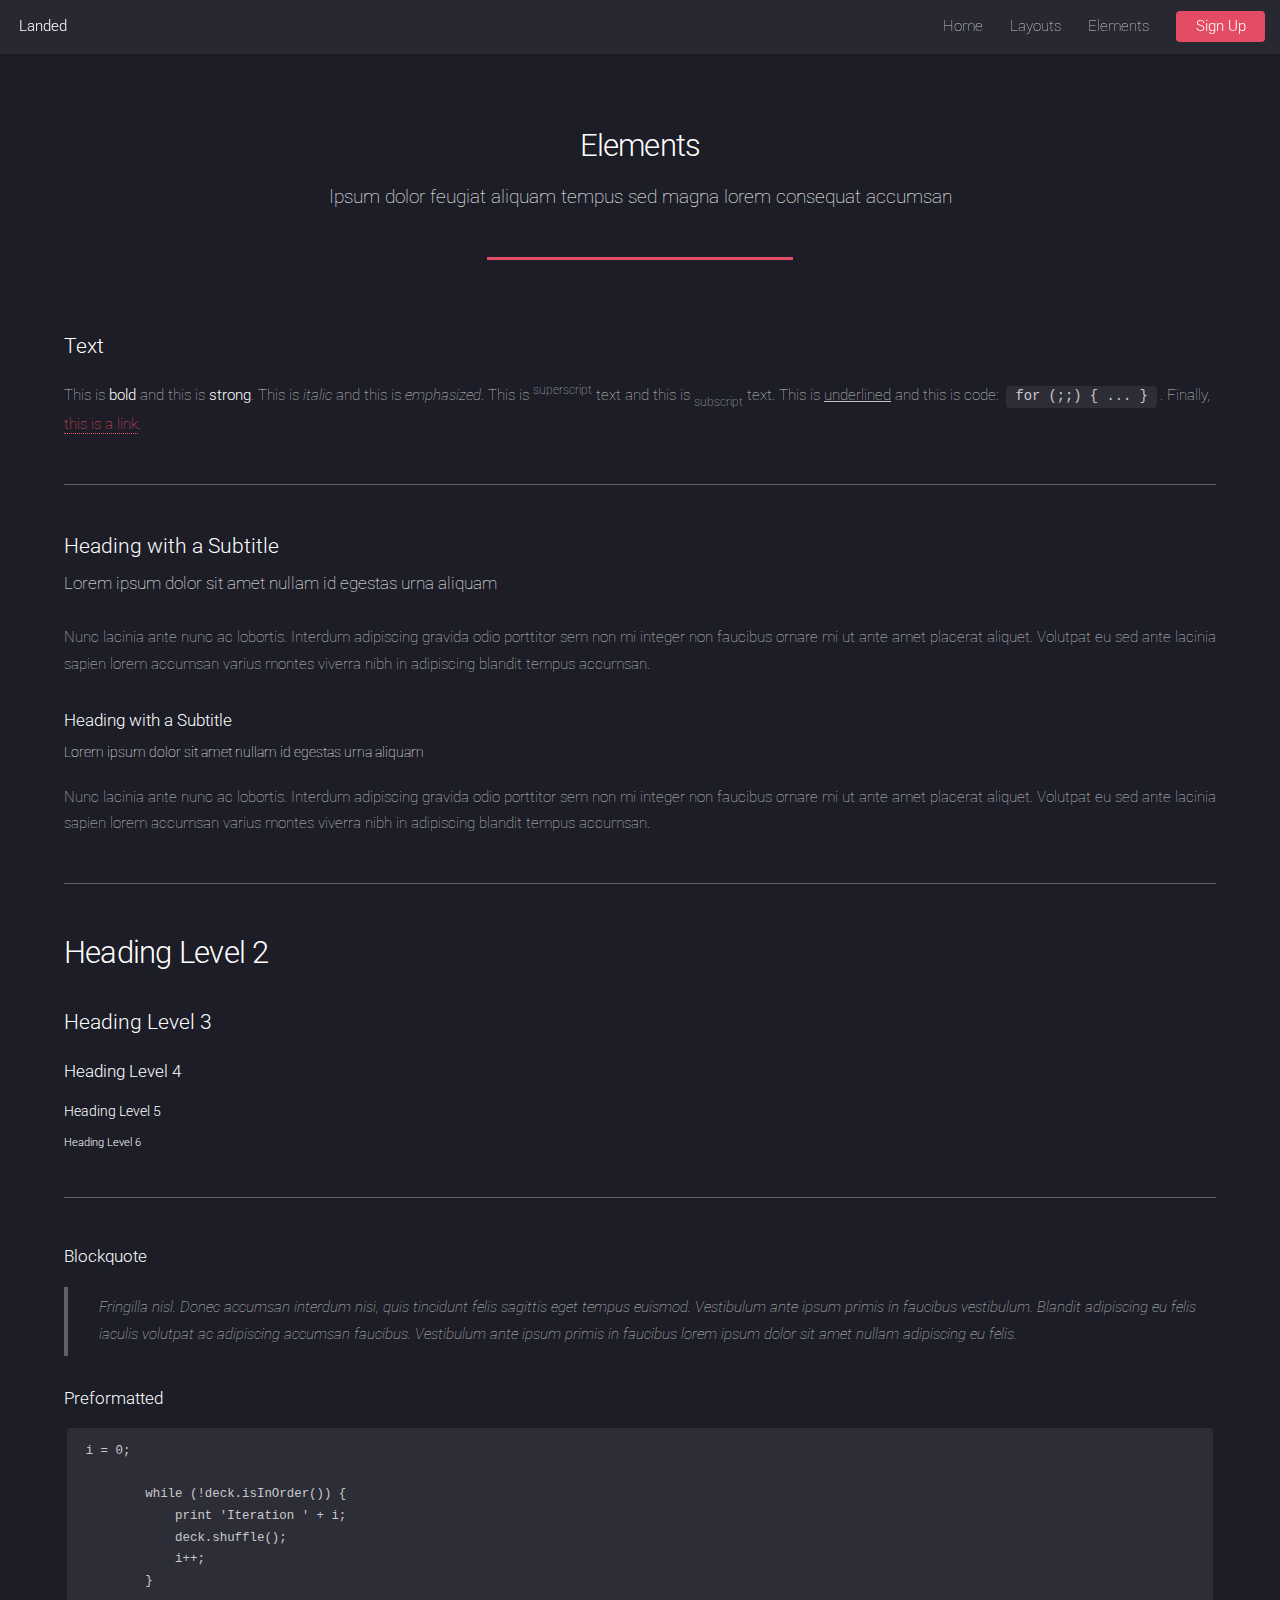
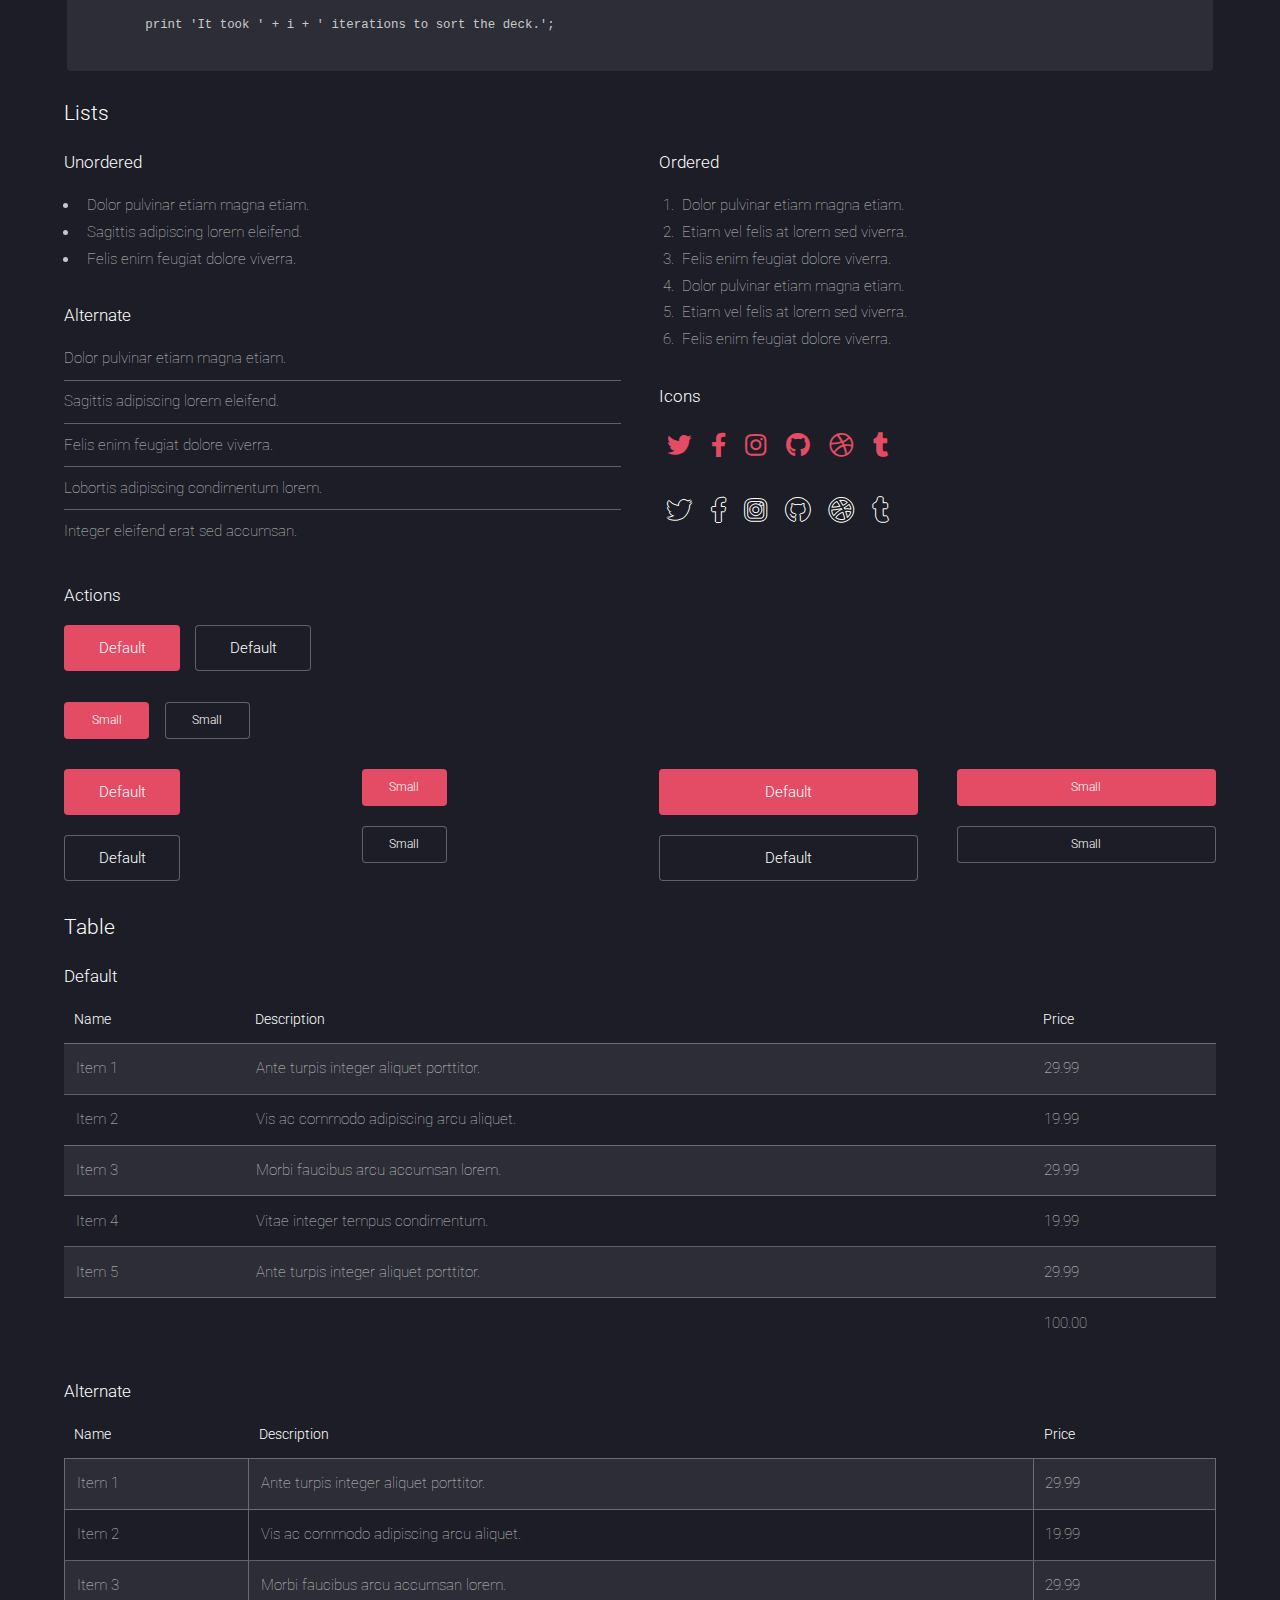
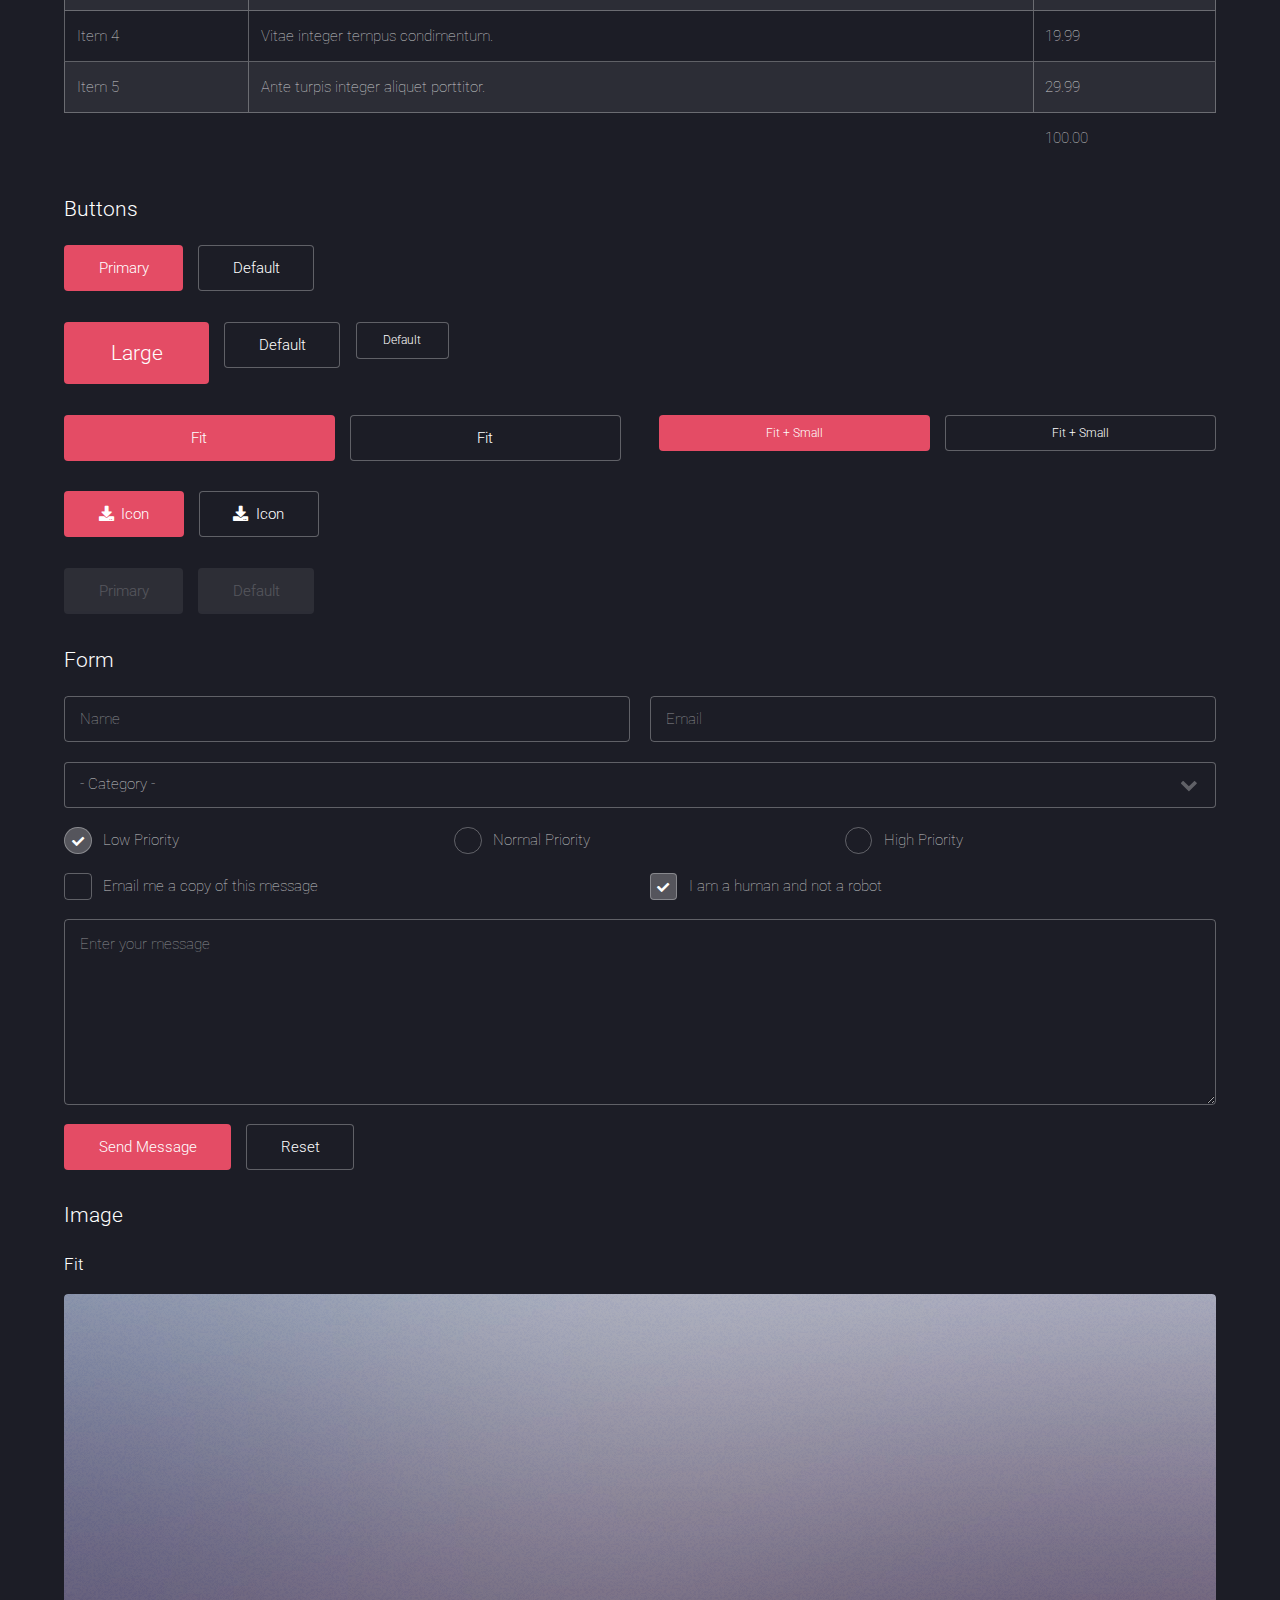
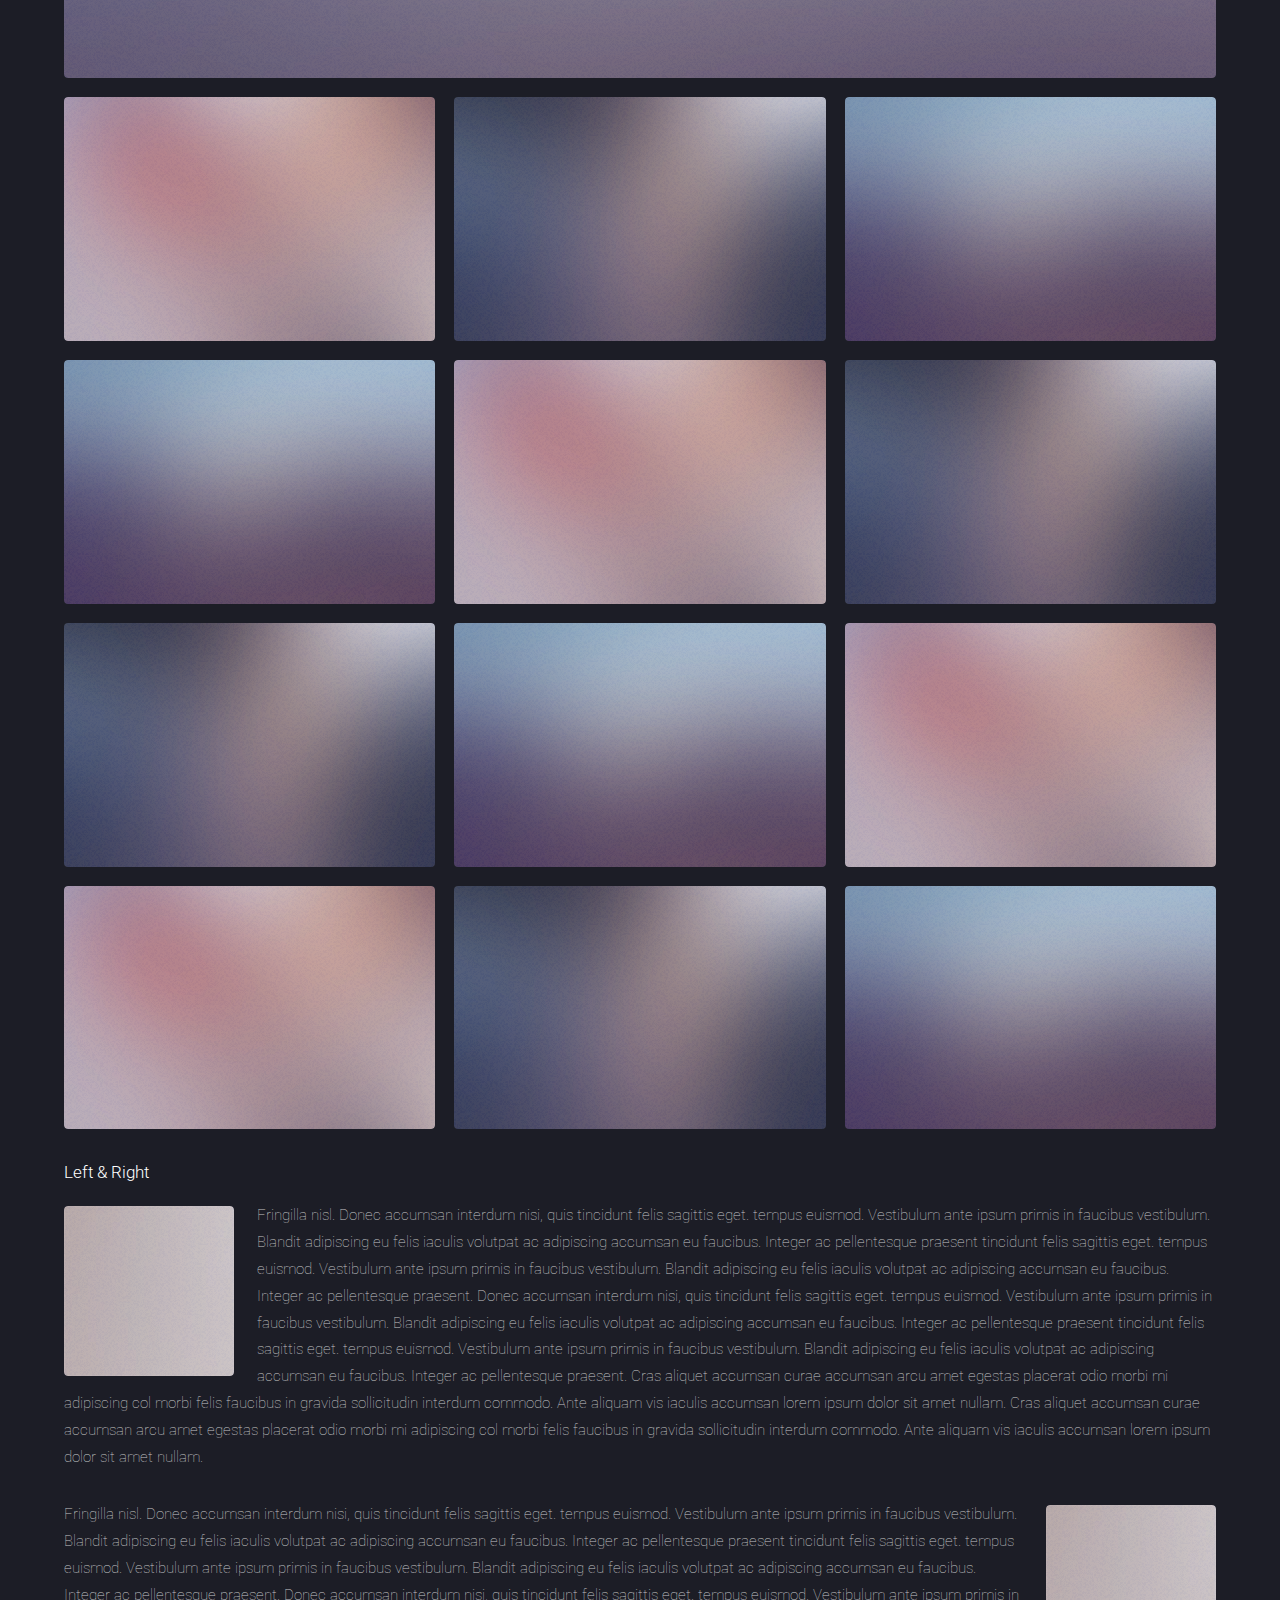
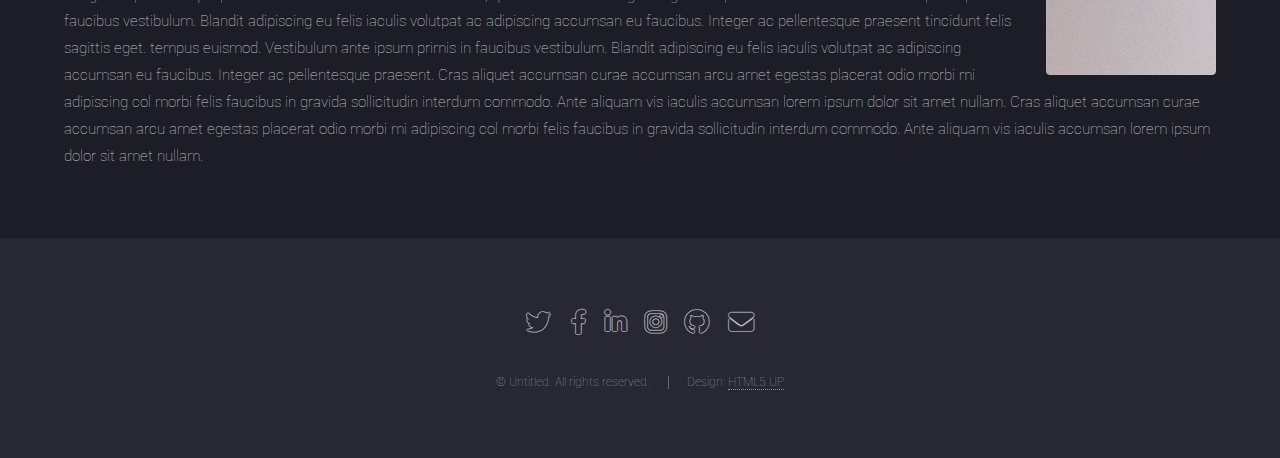
==== elements.html @ fabad8af "initial commit" ====
<!DOCTYPE HTML>
<!--
	Landed by HTML5 UP
	html5up.net | @ajlkn
	Free for personal and commercial use under the CCA 3.0 license (html5up.net/license)
-->
<html>
	<head>
		<title>Elements - Landed by HTML5 UP</title>
		<meta charset="utf-8" />
		<meta name="viewport" content="width=device-width, initial-scale=1, user-scalable=no" />
		<link rel="stylesheet" href="assets/css/main.css" />
		<noscript><link rel="stylesheet" href="assets/css/noscript.css" /></noscript>
	</head>
	<body class="is-preload">
		<div id="page-wrapper">

			<!-- Header -->
				<header id="header">
					<h1 id="logo"><a href="index.html">Landed</a></h1>
					<nav id="nav">
						<ul>
							<li><a href="index.html">Home</a></li>
							<li>
								<a href="#">Layouts</a>
								<ul>
									<li><a href="left-sidebar.html">Left Sidebar</a></li>
									<li><a href="right-sidebar.html">Right Sidebar</a></li>
									<li><a href="no-sidebar.html">No Sidebar</a></li>
									<li>
										<a href="#">Submenu</a>
										<ul>
											<li><a href="#">Option 1</a></li>
											<li><a href="#">Option 2</a></li>
											<li><a href="#">Option 3</a></li>
											<li><a href="#">Option 4</a></li>
										</ul>
									</li>
								</ul>
							</li>
							<li><a href="elements.html">Elements</a></li>
							<li><a href="#" class="button primary">Sign Up</a></li>
						</ul>
					</nav>
				</header>

			<!-- Main -->
				<div id="main" class="wrapper style1">
					<div class="container">
						<header class="major">
							<h2>Elements</h2>
							<p>Ipsum dolor feugiat aliquam tempus sed magna lorem consequat accumsan</p>
						</header>

						<!-- Text -->
							<section>
								<h3>Text</h3>
								<p>This is <b>bold</b> and this is <strong>strong</strong>. This is <i>italic</i> and this is <em>emphasized</em>.
								This is <sup>superscript</sup> text and this is <sub>subscript</sub> text.
								This is <u>underlined</u> and this is code: <code>for (;;) { ... }</code>. Finally, <a href="#">this is a link</a>.</p>

								<hr />

								<header>
									<h3>Heading with a Subtitle</h3>
									<p>Lorem ipsum dolor sit amet nullam id egestas urna aliquam</p>
								</header>
								<p>Nunc lacinia ante nunc ac lobortis. Interdum adipiscing gravida odio porttitor sem non mi integer non faucibus ornare mi ut ante amet placerat aliquet. Volutpat eu sed ante lacinia sapien lorem accumsan varius montes viverra nibh in adipiscing blandit tempus accumsan.</p>
								<header>
									<h4>Heading with a Subtitle</h4>
									<p>Lorem ipsum dolor sit amet nullam id egestas urna aliquam</p>
								</header>
								<p>Nunc lacinia ante nunc ac lobortis. Interdum adipiscing gravida odio porttitor sem non mi integer non faucibus ornare mi ut ante amet placerat aliquet. Volutpat eu sed ante lacinia sapien lorem accumsan varius montes viverra nibh in adipiscing blandit tempus accumsan.</p>

								<hr />

								<h2>Heading Level 2</h2>
								<h3>Heading Level 3</h3>
								<h4>Heading Level 4</h4>
								<h5>Heading Level 5</h5>
								<h6>Heading Level 6</h6>

								<hr />

								<h4>Blockquote</h4>
								<blockquote>Fringilla nisl. Donec accumsan interdum nisi, quis tincidunt felis sagittis eget tempus euismod. Vestibulum ante ipsum primis in faucibus vestibulum. Blandit adipiscing eu felis iaculis volutpat ac adipiscing accumsan faucibus. Vestibulum ante ipsum primis in faucibus lorem ipsum dolor sit amet nullam adipiscing eu felis.</blockquote>

								<h4>Preformatted</h4>
								<pre><code>i = 0;

	while (!deck.isInOrder()) {
	    print 'Iteration ' + i;
	    deck.shuffle();
	    i++;
	}

	print 'It took ' + i + ' iterations to sort the deck.';
	</code></pre>
							</section>

						<!-- Lists -->
							<section>
								<h3>Lists</h3>
								<div class="row">
									<div class="col-6 col-12-xsmall">

										<h4>Unordered</h4>
										<ul>
											<li>Dolor pulvinar etiam magna etiam.</li>
											<li>Sagittis adipiscing lorem eleifend.</li>
											<li>Felis enim feugiat dolore viverra.</li>
										</ul>

										<h4>Alternate</h4>
										<ul class="alt">
											<li>Dolor pulvinar etiam magna etiam.</li>
											<li>Sagittis adipiscing lorem eleifend.</li>
											<li>Felis enim feugiat dolore viverra.</li>
											<li>Lobortis adipiscing condimentum lorem.</li>
											<li>Integer eleifend erat sed accumsan.</li>
										</ul>

									</div>
									<div class="col-6 col-12-xsmall">

										<h4>Ordered</h4>
										<ol>
											<li>Dolor pulvinar etiam magna etiam.</li>
											<li>Etiam vel felis at lorem sed viverra.</li>
											<li>Felis enim feugiat dolore viverra.</li>
											<li>Dolor pulvinar etiam magna etiam.</li>
											<li>Etiam vel felis at lorem sed viverra.</li>
											<li>Felis enim feugiat dolore viverra.</li>
										</ol>

										<h4>Icons</h4>
										<ul class="icons">
											<li><a href="#" class="icon brands fa-twitter"><span class="label">Twitter</span></a></li>
											<li><a href="#" class="icon brands fa-facebook-f"><span class="label">Facebook</span></a></li>
											<li><a href="#" class="icon brands fa-instagram"><span class="label">Instagram</span></a></li>
											<li><a href="#" class="icon brands fa-github"><span class="label">Github</span></a></li>
											<li><a href="#" class="icon brands fa-dribbble"><span class="label">Dribbble</span></a></li>
											<li><a href="#" class="icon brands fa-tumblr"><span class="label">Tumblr</span></a></li>
										</ul>
										<ul class="icons">
											<li><a href="#" class="icon brands alt fa-twitter"><span class="label">Twitter</span></a></li>
											<li><a href="#" class="icon brands alt fa-facebook-f"><span class="label">Facebook</span></a></li>
											<li><a href="#" class="icon brands alt fa-instagram"><span class="label">Instagram</span></a></li>
											<li><a href="#" class="icon brands alt fa-github"><span class="label">Github</span></a></li>
											<li><a href="#" class="icon brands alt fa-dribbble"><span class="label">Dribbble</span></a></li>
											<li><a href="#" class="icon brands alt fa-tumblr"><span class="label">Tumblr</span></a></li>
										</ul>

									</div>
								</div>

								<h4>Actions</h4>
								<ul class="actions">
									<li><a href="#" class="button primary">Default</a></li>
									<li><a href="#" class="button">Default</a></li>
								</ul>
								<ul class="actions small">
									<li><a href="#" class="button primary small">Small</a></li>
									<li><a href="#" class="button small">Small</a></li>
								</ul>
								<div class="row">
									<div class="col-3 col-6-medium col-12-xsmall">
										<ul class="actions stacked">
											<li><a href="#" class="button primary">Default</a></li>
											<li><a href="#" class="button">Default</a></li>
										</ul>
									</div>
									<div class="col-3 col-6-medium col-12-xsmall">
										<ul class="actions stacked">
											<li><a href="#" class="button primary small">Small</a></li>
											<li><a href="#" class="button small">Small</a></li>
										</ul>
									</div>
									<div class="col-3 col-6-medium col-12-xsmall">
										<ul class="actions stacked">
											<li><a href="#" class="button primary fit">Default</a></li>
											<li><a href="#" class="button fit">Default</a></li>
										</ul>
									</div>
									<div class="col-3 col-6-medium col-12-xsmall">
										<ul class="actions stacked">
											<li><a href="#" class="button primary small fit">Small</a></li>
											<li><a href="#" class="button small fit">Small</a></li>
										</ul>
									</div>
								</div>
							</section>

						<!-- Table -->
							<section>
								<h3>Table</h3>
								<h4>Default</h4>
								<div class="table-wrapper">
									<table>
										<thead>
											<tr>
												<th>Name</th>
												<th>Description</th>
												<th>Price</th>
											</tr>
										</thead>
										<tbody>
											<tr>
												<td>Item 1</td>
												<td>Ante turpis integer aliquet porttitor.</td>
												<td>29.99</td>
											</tr>
											<tr>
												<td>Item 2</td>
												<td>Vis ac commodo adipiscing arcu aliquet.</td>
												<td>19.99</td>
											</tr>
											<tr>
												<td>Item 3</td>
												<td> Morbi faucibus arcu accumsan lorem.</td>
												<td>29.99</td>
											</tr>
											<tr>
												<td>Item 4</td>
												<td>Vitae integer tempus condimentum.</td>
												<td>19.99</td>
											</tr>
											<tr>
												<td>Item 5</td>
												<td>Ante turpis integer aliquet porttitor.</td>
												<td>29.99</td>
											</tr>
										</tbody>
										<tfoot>
											<tr>
												<td colspan="2"></td>
												<td>100.00</td>
											</tr>
										</tfoot>
									</table>
								</div>
								<h4>Alternate</h4>
								<div class="table-wrapper">
									<table class="alt">
										<thead>
											<tr>
												<th>Name</th>
												<th>Description</th>
												<th>Price</th>
											</tr>
										</thead>
										<tbody>
											<tr>
												<td>Item 1</td>
												<td>Ante turpis integer aliquet porttitor.</td>
												<td>29.99</td>
											</tr>
											<tr>
												<td>Item 2</td>
												<td>Vis ac commodo adipiscing arcu aliquet.</td>
												<td>19.99</td>
											</tr>
											<tr>
												<td>Item 3</td>
												<td> Morbi faucibus arcu accumsan lorem.</td>
												<td>29.99</td>
											</tr>
											<tr>
												<td>Item 4</td>
												<td>Vitae integer tempus condimentum.</td>
												<td>19.99</td>
											</tr>
											<tr>
												<td>Item 5</td>
												<td>Ante turpis integer aliquet porttitor.</td>
												<td>29.99</td>
											</tr>
										</tbody>
										<tfoot>
											<tr>
												<td colspan="2"></td>
												<td>100.00</td>
											</tr>
										</tfoot>
									</table>
								</div>
							</section>

						<!-- Buttons -->
							<section>
								<h3>Buttons</h3>
								<ul class="actions">
									<li><a href="#" class="button primary">Primary</a></li>
									<li><a href="#" class="button">Default</a></li>
								</ul>
								<ul class="actions">
									<li><a href="#" class="button primary large">Large</a></li>
									<li><a href="#" class="button">Default</a></li>
									<li><a href="#" class="button small">Default</a></li>
								</ul>
								<div class="row">
									<div class="col-6 col-12-xsmall">
										<ul class="actions fit">
											<li><a href="#" class="button primary fit">Fit</a></li>
											<li><a href="#" class="button fit">Fit</a></li>
										</ul>
									</div>
									<div class="col-6 col-12-xsmall">
										<ul class="actions fit small">
											<li><a href="#" class="button primary fit small">Fit + Small</a></li>
											<li><a href="#" class="button fit small">Fit + Small</a></li>
										</ul>
									</div>
								</div>
								<ul class="actions">
									<li><a href="#" class="button primary icon solid fa-download">Icon</a></li>
									<li><a href="#" class="button icon solid fa-download">Icon</a></li>
								</ul>
								<ul class="actions">
									<li><span class="button primary disabled">Primary</span></li>
									<li><span class="button disabled">Default</span></li>
								</ul>
							</section>

						<!-- Form -->
							<section>
								<h3>Form</h3>
								<form method="post" action="#">
									<div class="row gtr-uniform gtr-50">
										<div class="col-6 col-12-xsmall">
											<input type="text" name="name" id="name" value="" placeholder="Name" />
										</div>
										<div class="col-6 col-12-xsmall">
											<input type="email" name="email" id="email" value="" placeholder="Email" />
										</div>
										<div class="col-12">
											<select name="category" id="category">
												<option value="">- Category -</option>
												<option value="1">Manufacturing</option>
												<option value="1">Shipping</option>
												<option value="1">Administration</option>
												<option value="1">Human Resources</option>
											</select>
										</div>
										<div class="col-4 col-12-medium">
											<input type="radio" id="priority-low" name="priority" checked>
											<label for="priority-low">Low Priority</label>
										</div>
										<div class="col-4 col-12-medium">
											<input type="radio" id="priority-normal" name="priority">
											<label for="priority-normal">Normal Priority</label>
										</div>
										<div class="col-4 col-12-medium">
											<input type="radio" id="priority-high" name="priority">
											<label for="priority-high">High Priority</label>
										</div>
										<div class="col-6 col-12-medium">
											<input type="checkbox" id="copy" name="copy">
											<label for="copy">Email me a copy of this message</label>
										</div>
										<div class="col-6 col-12-medium">
											<input type="checkbox" id="human" name="human" checked>
											<label for="human">I am a human and not a robot</label>
										</div>
										<div class="col-12">
											<textarea name="message" id="message" placeholder="Enter your message" rows="6"></textarea>
										</div>
										<div class="col-12">
											<ul class="actions">
												<li><input type="submit" value="Send Message" class="primary" /></li>
												<li><input type="reset" value="Reset" /></li>
											</ul>
										</div>
									</div>
								</form>
							</section>

						<!-- Image -->
							<section>
								<h3>Image</h3>
								<h4>Fit</h4>
								<div class="box alt">
									<div class="row gtr-50 gtr-uniform">
										<div class="col-12"><span class="image fit"><img src="images/pic07.jpg" alt="" /></span></div>
										<div class="col-4 col-6-xsmall"><span class="image fit"><img src="images/pic02.jpg" alt="" /></span></div>
										<div class="col-4 col-6-xsmall"><span class="image fit"><img src="images/pic03.jpg" alt="" /></span></div>
										<div class="col-4 col-6-xsmall"><span class="image fit"><img src="images/pic04.jpg" alt="" /></span></div>
										<div class="col-4 col-6-xsmall"><span class="image fit"><img src="images/pic04.jpg" alt="" /></span></div>
										<div class="col-4 col-6-xsmall"><span class="image fit"><img src="images/pic02.jpg" alt="" /></span></div>
										<div class="col-4 col-6-xsmall"><span class="image fit"><img src="images/pic03.jpg" alt="" /></span></div>
										<div class="col-4 col-6-xsmall"><span class="image fit"><img src="images/pic03.jpg" alt="" /></span></div>
										<div class="col-4 col-6-xsmall"><span class="image fit"><img src="images/pic04.jpg" alt="" /></span></div>
										<div class="col-4 col-6-xsmall"><span class="image fit"><img src="images/pic02.jpg" alt="" /></span></div>
										<div class="col-4 col-6-xsmall"><span class="image fit"><img src="images/pic02.jpg" alt="" /></span></div>
										<div class="col-4 col-6-xsmall"><span class="image fit"><img src="images/pic03.jpg" alt="" /></span></div>
										<div class="col-4 col-6-xsmall"><span class="image fit"><img src="images/pic04.jpg" alt="" /></span></div>
									</div>
								</div>

								<h4>Left &amp; Right</h4>
								<p><span class="image left"><img src="images/pic08.jpg" alt="" /></span>Fringilla nisl. Donec accumsan interdum nisi, quis tincidunt felis sagittis eget. tempus euismod. Vestibulum ante ipsum primis in faucibus vestibulum. Blandit adipiscing eu felis iaculis volutpat ac adipiscing accumsan eu faucibus. Integer ac pellentesque praesent tincidunt felis sagittis eget. tempus euismod. Vestibulum ante ipsum primis in faucibus vestibulum. Blandit adipiscing eu felis iaculis volutpat ac adipiscing accumsan eu faucibus. Integer ac pellentesque praesent. Donec accumsan interdum nisi, quis tincidunt felis sagittis eget. tempus euismod. Vestibulum ante ipsum primis in faucibus vestibulum. Blandit adipiscing eu felis iaculis volutpat ac adipiscing accumsan eu faucibus. Integer ac pellentesque praesent tincidunt felis sagittis eget. tempus euismod. Vestibulum ante ipsum primis in faucibus vestibulum. Blandit adipiscing eu felis iaculis volutpat ac adipiscing accumsan eu faucibus. Integer ac pellentesque praesent. Cras aliquet accumsan curae accumsan arcu amet egestas placerat odio morbi mi adipiscing col morbi felis faucibus in gravida sollicitudin interdum commodo. Ante aliquam vis iaculis accumsan lorem ipsum dolor sit amet nullam. Cras aliquet accumsan curae accumsan arcu amet egestas placerat odio morbi mi adipiscing col morbi felis faucibus in gravida sollicitudin interdum commodo. Ante aliquam vis iaculis accumsan lorem ipsum dolor sit amet nullam.</p>
								<p><span class="image right"><img src="images/pic08.jpg" alt="" /></span>Fringilla nisl. Donec accumsan interdum nisi, quis tincidunt felis sagittis eget. tempus euismod. Vestibulum ante ipsum primis in faucibus vestibulum. Blandit adipiscing eu felis iaculis volutpat ac adipiscing accumsan eu faucibus. Integer ac pellentesque praesent tincidunt felis sagittis eget. tempus euismod. Vestibulum ante ipsum primis in faucibus vestibulum. Blandit adipiscing eu felis iaculis volutpat ac adipiscing accumsan eu faucibus. Integer ac pellentesque praesent. Donec accumsan interdum nisi, quis tincidunt felis sagittis eget. tempus euismod. Vestibulum ante ipsum primis in faucibus vestibulum. Blandit adipiscing eu felis iaculis volutpat ac adipiscing accumsan eu faucibus. Integer ac pellentesque praesent tincidunt felis sagittis eget. tempus euismod. Vestibulum ante ipsum primis in faucibus vestibulum. Blandit adipiscing eu felis iaculis volutpat ac adipiscing accumsan eu faucibus. Integer ac pellentesque praesent. Cras aliquet accumsan curae accumsan arcu amet egestas placerat odio morbi mi adipiscing col morbi felis faucibus in gravida sollicitudin interdum commodo. Ante aliquam vis iaculis accumsan lorem ipsum dolor sit amet nullam. Cras aliquet accumsan curae accumsan arcu amet egestas placerat odio morbi mi adipiscing col morbi felis faucibus in gravida sollicitudin interdum commodo. Ante aliquam vis iaculis accumsan lorem ipsum dolor sit amet nullam.</p>
							</section>

					</div>
				</div>

			<!-- Footer -->
				<footer id="footer">
					<ul class="icons">
						<li><a href="#" class="icon brands alt fa-twitter"><span class="label">Twitter</span></a></li>
						<li><a href="#" class="icon brands alt fa-facebook-f"><span class="label">Facebook</span></a></li>
						<li><a href="#" class="icon brands alt fa-linkedin-in"><span class="label">LinkedIn</span></a></li>
						<li><a href="#" class="icon brands alt fa-instagram"><span class="label">Instagram</span></a></li>
						<li><a href="#" class="icon brands alt fa-github"><span class="label">GitHub</span></a></li>
						<li><a href="#" class="icon solid alt fa-envelope"><span class="label">Email</span></a></li>
					</ul>
					<ul class="copyright">
						<li>&copy; Untitled. All rights reserved.</li><li>Design: <a href="http://html5up.net">HTML5 UP</a></li>
					</ul>
				</footer>

		</div>

		<!-- Scripts -->
			<script src="assets/js/jquery.min.js"></script>
			<script src="assets/js/jquery.scrolly.min.js"></script>
			<script src="assets/js/jquery.dropotron.min.js"></script>
			<script src="assets/js/jquery.scrollex.min.js"></script>
			<script src="assets/js/browser.min.js"></script>
			<script src="assets/js/breakpoints.min.js"></script>
			<script src="assets/js/util.js"></script>
			<script src="assets/js/main.js"></script>

	</body>
</html>
---- assets/css/main.css ----
@import url("fontawesome-all.min.css");
@import url("https://fonts.googleapis.com/css?family=Roboto:100,300,100italic,300italic");

/*
	Landed by HTML5 UP
	html5up.net | @ajlkn
	Free for personal and commercial use under the CCA 3.0 license (html5up.net/license)
*/

html, body, div, span, applet, object,
iframe, h1, h2, h3, h4, h5, h6, p, blockquote,
pre, a, abbr, acronym, address, big, cite,
code, del, dfn, em, img, ins, kbd, q, s, samp,
small, strike, strong, sub, sup, tt, var, b,
u, i, center, dl, dt, dd, ol, ul, li, fieldset,
form, label, legend, table, caption, tbody,
tfoot, thead, tr, th, td, article, aside,
canvas, details, embed, figure, figcaption,
footer, header, hgroup, menu, nav, output, ruby,
section, summary, time, mark, audio, video {
	margin: 0;
	padding: 0;
	border: 0;
	font-size: 100%;
	font: inherit;
	vertical-align: baseline;}

article, aside, details, figcaption, figure,
footer, header, hgroup, menu, nav, section {
	display: block;}

body {
	line-height: 1;
}

ol, ul {
	list-style: none;
}

blockquote, q {
	quotes: none;
}

	blockquote:before, blockquote:after, q:before, q:after {
		content: '';
		content: none;
	}

table {
	border-collapse: collapse;
	border-spacing: 0;
}

body {
	-webkit-text-size-adjust: none;
}

mark {
	background-color: transparent;
	color: inherit;
}

input::-moz-focus-inner {
	border: 0;
	padding: 0;
}

input, select, textarea {
	-moz-appearance: none;
	-webkit-appearance: none;
	-ms-appearance: none;
	appearance: none;
}

/* Basic */

	html {
		box-sizing: border-box;
	}

	*, *:before, *:after {
		box-sizing: inherit;
	}

	html, body {
		background: #1c1d26;
	}

	body.is-preload *, body.is-preload *:before, body.is-preload *:after {
		-moz-animation: none !important;
		-webkit-animation: none !important;
		-ms-animation: none !important;
		animation: none !important;
		-moz-transition: none !important;
		-webkit-transition: none !important;
		-ms-transition: none !important;
		transition: none !important;
	}

	body, input, select, textarea {
		color: rgba(255, 255, 255, 0.75);
		font-family: "Roboto", Helvetica, sans-serif;
		font-size: 15pt;
		font-weight: 100;
		line-height: 1.75em;
	}

	a {
		-moz-transition: border-color 0.2s ease-in-out, color 0.2s ease-in-out;
		-webkit-transition: border-color 0.2s ease-in-out, color 0.2s ease-in-out;
		-ms-transition: border-color 0.2s ease-in-out, color 0.2s ease-in-out;
		transition: border-color 0.2s ease-in-out, color 0.2s ease-in-out;
		border-bottom: dotted 1px;
		color: #e44c65;
		text-decoration: none;
	}

		a:hover {
			color: #e44c65 !important;
			border-bottom-color: transparent;
		}

	strong, b {
		color: #ffffff;
		font-weight: 300;
	}

	em, i {
		font-style: italic;
	}

	p {
		margin: 0 0 2em 0;
	}

	h1, h2, h3, h4, h5, h6 {
		color: #ffffff;
		font-weight: 300;
		line-height: 1em;
		margin: 0 0 1em 0;
	}

		h1 a, h2 a, h3 a, h4 a, h5 a, h6 a {
			color: inherit;
			border: 0;
		}

	h2 {
		font-size: 2em;
		line-height: 1.5em;
		letter-spacing: -0.025em;
	}

	h3 {
		font-size: 1.35em;
		line-height: 1.5em;
	}

	h4 {
		font-size: 1.1em;
		line-height: 1.5em;
	}

	h5 {
		font-size: 0.9em;
		line-height: 1.5em;
	}

	h6 {
		font-size: 0.7em;
		line-height: 1.5em;
	}

	sub {
		font-size: 0.8em;
		position: relative;
		top: 0.5em;
	}

	sup {
		font-size: 0.8em;
		position: relative;
		top: -0.5em;
	}

	hr {
		border: 0;
		border-bottom: solid 1px rgba(255, 255, 255, 0.3);
		margin: 3em 0;
	}

		hr.major {
			margin: 4em 0;
		}

	blockquote {
		border-left: solid 4px rgba(255, 255, 255, 0.3);
		font-style: italic;
		margin: 0 0 2em 0;
		padding: 0.5em 0 0.5em 2em;
	}

	code {
		background: rgba(255, 255, 255, 0.075);
		border-radius: 4px;
		font-family: "Courier New", monospace;
		font-size: 0.9em;
		margin: 0 0.25em;
		padding: 0.25em 0.65em;
	}

	pre {
		-webkit-overflow-scrolling: touch;
		font-family: "Courier New", monospace;
		font-size: 0.9em;
		margin: 0 0 2em 0;
	}

		pre code {
			display: block;
			line-height: 1.75em;
			padding: 1em 1.5em;
			overflow-x: auto;
		}

	.align-left {
		text-align: left;
	}

	.align-center {
		text-align: center;
	}

	.align-right {
		text-align: right;
	}

/* Loader */

	@-moz-keyframes spinner-show {
		0% {
			opacity: 0;
		}

		100% {
			opacity: 1;
		}
	}

	@-webkit-keyframes spinner-show {
		0% {
			opacity: 0;
		}

		100% {
			opacity: 1;
		}
	}

	@-ms-keyframes spinner-show {
		0% {
			opacity: 0;
		}

		100% {
			opacity: 1;
		}
	}

	@keyframes spinner-show {
		0% {
			opacity: 0;
		}

		100% {
			opacity: 1;
		}
	}

	@-moz-keyframes spinner-hide {
		0% {
			color: rgba(255, 255, 255, 0.15);
			z-index: 100001;
			-moz-transform: scale(1) rotate(0deg);
			-webkit-transform: scale(1) rotate(0deg);
			-ms-transform: scale(1) rotate(0deg);
			transform: scale(1) rotate(0deg);
		}

		99% {
			color: #1c1d26;
			z-index: 100001;
			-moz-transform: scale(0.5) rotate(360deg);
			-webkit-transform: scale(0.5) rotate(360deg);
			-ms-transform: scale(0.5) rotate(360deg);
			transform: scale(0.5) rotate(360deg);
		}

		100% {
			color: #1c1d26;
			z-index: -1;
			-moz-transform: scale(0.5) rotate(360deg);
			-webkit-transform: scale(0.5) rotate(360deg);
			-ms-transform: scale(0.5) rotate(360deg);
			transform: scale(0.5) rotate(360deg);
		}
	}

	@-webkit-keyframes spinner-hide {
		0% {
			color: rgba(255, 255, 255, 0.15);
			z-index: 100001;
			-moz-transform: scale(1) rotate(0deg);
			-webkit-transform: scale(1) rotate(0deg);
			-ms-transform: scale(1) rotate(0deg);
			transform: scale(1) rotate(0deg);
		}

		99% {
			color: #1c1d26;
			z-index: 100001;
			-moz-transform: scale(0.5) rotate(360deg);
			-webkit-transform: scale(0.5) rotate(360deg);
			-ms-transform: scale(0.5) rotate(360deg);
			transform: scale(0.5) rotate(360deg);
		}

		100% {
			color: #1c1d26;
			z-index: -1;
			-moz-transform: scale(0.5) rotate(360deg);
			-webkit-transform: scale(0.5) rotate(360deg);
			-ms-transform: scale(0.5) rotate(360deg);
			transform: scale(0.5) rotate(360deg);
		}
	}

	@-ms-keyframes spinner-hide {
		0% {
			color: rgba(255, 255, 255, 0.15);
			z-index: 100001;
			-moz-transform: scale(1) rotate(0deg);
			-webkit-transform: scale(1) rotate(0deg);
			-ms-transform: scale(1) rotate(0deg);
			transform: scale(1) rotate(0deg);
		}

		99% {
			color: #1c1d26;
			z-index: 100001;
			-moz-transform: scale(0.5) rotate(360deg);
			-webkit-transform: scale(0.5) rotate(360deg);
			-ms-transform: scale(0.5) rotate(360deg);
			transform: scale(0.5) rotate(360deg);
		}

		100% {
			color: #1c1d26;
			z-index: -1;
			-moz-transform: scale(0.5) rotate(360deg);
			-webkit-transform: scale(0.5) rotate(360deg);
			-ms-transform: scale(0.5) rotate(360deg);
			transform: scale(0.5) rotate(360deg);
		}
	}

	@keyframes spinner-hide {
		0% {
			color: rgba(255, 255, 255, 0.15);
			z-index: 100001;
			-moz-transform: scale(1) rotate(0deg);
			-webkit-transform: scale(1) rotate(0deg);
			-ms-transform: scale(1) rotate(0deg);
			transform: scale(1) rotate(0deg);
		}

		99% {
			color: #1c1d26;
			z-index: 100001;
			-moz-transform: scale(0.5) rotate(360deg);
			-webkit-transform: scale(0.5) rotate(360deg);
			-ms-transform: scale(0.5) rotate(360deg);
			transform: scale(0.5) rotate(360deg);
		}

		100% {
			color: #1c1d26;
			z-index: -1;
			-moz-transform: scale(0.5) rotate(360deg);
			-webkit-transform: scale(0.5) rotate(360deg);
			-ms-transform: scale(0.5) rotate(360deg);
			transform: scale(0.5) rotate(360deg);
		}
	}

	@-moz-keyframes spinner-rotate {
		0% {
			-moz-transform: scale(1) rotate(0deg);
			-webkit-transform: scale(1) rotate(0deg);
			-ms-transform: scale(1) rotate(0deg);
			transform: scale(1) rotate(0deg);
		}

		100% {
			-moz-transform: scale(1) rotate(360deg);
			-webkit-transform: scale(1) rotate(360deg);
			-ms-transform: scale(1) rotate(360deg);
			transform: scale(1) rotate(360deg);
		}
	}

	@-webkit-keyframes spinner-rotate {
		0% {
			-moz-transform: scale(1) rotate(0deg);
			-webkit-transform: scale(1) rotate(0deg);
			-ms-transform: scale(1) rotate(0deg);
			transform: scale(1) rotate(0deg);
		}

		100% {
			-moz-transform: scale(1) rotate(360deg);
			-webkit-transform: scale(1) rotate(360deg);
			-ms-transform: scale(1) rotate(360deg);
			transform: scale(1) rotate(360deg);
		}
	}

	@-ms-keyframes spinner-rotate {
		0% {
			-moz-transform: scale(1) rotate(0deg);
			-webkit-transform: scale(1) rotate(0deg);
			-ms-transform: scale(1) rotate(0deg);
			transform: scale(1) rotate(0deg);
		}

		100% {
			-moz-transform: scale(1) rotate(360deg);
			-webkit-transform: scale(1) rotate(360deg);
			-ms-transform: scale(1) rotate(360deg);
			transform: scale(1) rotate(360deg);
		}
	}

	@keyframes spinner-rotate {
		0% {
			-moz-transform: scale(1) rotate(0deg);
			-webkit-transform: scale(1) rotate(0deg);
			-ms-transform: scale(1) rotate(0deg);
			transform: scale(1) rotate(0deg);
		}

		100% {
			-moz-transform: scale(1) rotate(360deg);
			-webkit-transform: scale(1) rotate(360deg);
			-ms-transform: scale(1) rotate(360deg);
			transform: scale(1) rotate(360deg);
		}
	}

	@-moz-keyframes overlay-hide {
		0% {
			opacity: 1;
			z-index: 100000;
		}

		15% {
			opacity: 1;
			z-index: 100000;
		}

		99% {
			opacity: 0;
			z-index: 100000;
		}

		100% {
			opacity: 0;
			z-index: -1;
		}
	}

	@-webkit-keyframes overlay-hide {
		0% {
			opacity: 1;
			z-index: 100000;
		}

		15% {
			opacity: 1;
			z-index: 100000;
		}

		99% {
			opacity: 0;
			z-index: 100000;
		}

		100% {
			opacity: 0;
			z-index: -1;
		}
	}

	@-ms-keyframes overlay-hide {
		0% {
			opacity: 1;
			z-index: 100000;
		}

		15% {
			opacity: 1;
			z-index: 100000;
		}

		99% {
			opacity: 0;
			z-index: 100000;
		}

		100% {
			opacity: 0;
			z-index: -1;
		}
	}

	@keyframes overlay-hide {
		0% {
			opacity: 1;
			z-index: 100000;
		}

		15% {
			opacity: 1;
			z-index: 100000;
		}

		99% {
			opacity: 0;
			z-index: 100000;
		}

		100% {
			opacity: 0;
			z-index: -1;
		}
	}

	body.landing {
		text-decoration: none;
	}

		body.landing:before {
			-moz-osx-font-smoothing: grayscale;
			-webkit-font-smoothing: antialiased;
			display: inline-block;
			font-style: normal;
			font-variant: normal;
			text-rendering: auto;
			line-height: 1;
			text-transform: none !important;
			font-family: 'Font Awesome 5 Free';
			font-weight: 900;
		}

		body.landing:before {
			-moz-animation: spinner-show 1.5s 1 0.25s ease forwards, spinner-hide 0.25s ease-in-out forwards !important;
			-webkit-animation: spinner-show 1.5s 1 0.25s ease forwards, spinner-hide 0.25s ease-in-out forwards !important;
			-ms-animation: spinner-show 1.5s 1 0.25s ease forwards, spinner-hide 0.25s ease-in-out forwards !important;
			animation: spinner-show 1.5s 1 0.25s ease forwards, spinner-hide 0.25s ease-in-out forwards !important;
			-moz-transform-origin: 50% 50%;
			-webkit-transform-origin: 50% 50%;
			-ms-transform-origin: 50% 50%;
			transform-origin: 50% 50%;
			color: rgba(255, 255, 255, 0.15);
			content: '\f1ce';
			cursor: default;
			display: block;
			font-size: 2em;
			height: 2em;
			left: 50%;
			line-height: 2em;
			margin: -1em 0 0 -1em;
			opacity: 0;
			position: fixed;
			text-align: center;
			top: 50%;
			width: 2em;
			z-index: -1;
		}

		body.landing:after {
			-moz-animation: overlay-hide 1.5s ease-in forwards !important;
			-webkit-animation: overlay-hide 1.5s ease-in forwards !important;
			-ms-animation: overlay-hide 1.5s ease-in forwards !important;
			animation: overlay-hide 1.5s ease-in forwards !important;
			background: #1c1d26;
			content: '';
			display: block;
			height: 100%;
			left: 0;
			opacity: 0;
			position: fixed;
			top: 0;
			width: 100%;
			z-index: -1;
		}

		body.landing.is-preload:before {
			-moz-animation: spinner-show 1.5s 1 0.25s ease forwards, spinner-rotate 0.75s infinite linear !important;
			-webkit-animation: spinner-show 1.5s 1 0.25s ease forwards, spinner-rotate 0.75s infinite linear !important;
			-ms-animation: spinner-show 1.5s 1 0.25s ease forwards, spinner-rotate 0.75s infinite linear !important;
			animation: spinner-show 1.5s 1 0.25s ease forwards, spinner-rotate 0.75s infinite linear !important;
			z-index: 100001;
		}

		body.landing.is-preload:after {
			-moz-animation: none !important;
			-webkit-animation: none !important;
			-ms-animation: none !important;
			animation: none !important;
			opacity: 1;
			z-index: 100000;
		}

	@media (-webkit-min-device-pixel-ratio: 2) {

		body.landing:before {
			line-height: 2.025em;
		}

	}

/* Container */

	.container {
		margin: 0 auto;
		max-width: calc(100% - 4em);
		width: 70em;
	}

		.container.xsmall {
			width: 17.5em;
		}

		.container.small {
			width: 35em;
		}

		.container.medium {
			width: 52.5em;
		}

		.container.large {
			width: 87.5em;
		}

		.container.xlarge {
			width: 105em;
		}

		.container.max {
			width: 100%;
		}

		@media screen and (max-width: 1280px) {

			.container {
				width: 90%;
				max-width: 100%;
			}

		}

		@media screen and (max-width: 980px) {

			.container {
				width: 100% !important;
			}

		}

/* Row */

	.row {
		display: flex;
		flex-wrap: wrap;
		box-sizing: border-box;
		align-items: stretch;
	}

		.row > * {
			box-sizing: border-box;
		}

		.row.gtr-uniform > * > :last-child {
			margin-bottom: 0;
		}

		.row.aln-left {
			justify-content: flex-start;
		}

		.row.aln-center {
			justify-content: center;
		}

		.row.aln-right {
			justify-content: flex-end;
		}

		.row.aln-top {
			align-items: flex-start;
		}

		.row.aln-middle {
			align-items: center;
		}

		.row.aln-bottom {
			align-items: flex-end;
		}

		.row > .imp {
			order: -1;
		}

		.row > .col-1 {
			width: 8.33333%;
		}

		.row > .off-1 {
			margin-left: 8.33333%;
		}

		.row > .col-2 {
			width: 16.66667%;
		}

		.row > .off-2 {
			margin-left: 16.66667%;
		}

		.row > .col-3 {
			width: 25%;
		}

		.row > .off-3 {
			margin-left: 25%;
		}

		.row > .col-4 {
			width: 33.33333%;
		}

		.row > .off-4 {
			margin-left: 33.33333%;
		}

		.row > .col-5 {
			width: 41.66667%;
		}

		.row > .off-5 {
			margin-left: 41.66667%;
		}

		.row > .col-6 {
			width: 50%;
		}

		.row > .off-6 {
			margin-left: 50%;
		}

		.row > .col-7 {
			width: 58.33333%;
		}

		.row > .off-7 {
			margin-left: 58.33333%;
		}

		.row > .col-8 {
			width: 66.66667%;
		}

		.row > .off-8 {
			margin-left: 66.66667%;
		}

		.row > .col-9 {
			width: 75%;
		}

		.row > .off-9 {
			margin-left: 75%;
		}

		.row > .col-10 {
			width: 83.33333%;
		}

		.row > .off-10 {
			margin-left: 83.33333%;
		}

		.row > .col-11 {
			width: 91.66667%;
		}

		.row > .off-11 {
			margin-left: 91.66667%;
		}

		.row > .col-12 {
			width: 100%;
		}

		.row > .off-12 {
			margin-left: 100%;
		}

		.row.gtr-0 {
			margin-top: 0;
			margin-left: 0em;
		}

			.row.gtr-0 > * {
				padding: 0 0 0 0em;
			}

			.row.gtr-0.gtr-uniform {
				margin-top: 0em;
			}

				.row.gtr-0.gtr-uniform > * {
					padding-top: 0em;
				}

		.row.gtr-25 {
			margin-top: 0;
			margin-left: -0.625em;
		}

			.row.gtr-25 > * {
				padding: 0 0 0 0.625em;
			}

			.row.gtr-25.gtr-uniform {
				margin-top: -0.625em;
			}

				.row.gtr-25.gtr-uniform > * {
					padding-top: 0.625em;
				}

		.row.gtr-50 {
			margin-top: 0;
			margin-left: -1.25em;
		}

			.row.gtr-50 > * {
				padding: 0 0 0 1.25em;
			}

			.row.gtr-50.gtr-uniform {
				margin-top: -1.25em;
			}

				.row.gtr-50.gtr-uniform > * {
					padding-top: 1.25em;
				}

		.row {
			margin-top: 0;
			margin-left: -2.5em;
		}

			.row > * {
				padding: 0 0 0 2.5em;
			}

			.row.gtr-uniform {
				margin-top: -2.5em;
			}

				.row.gtr-uniform > * {
					padding-top: 2.5em;
				}

		.row.gtr-150 {
			margin-top: 0;
			margin-left: -3.75em;
		}

			.row.gtr-150 > * {
				padding: 0 0 0 3.75em;
			}

			.row.gtr-150.gtr-uniform {
				margin-top: -3.75em;
			}

				.row.gtr-150.gtr-uniform > * {
					padding-top: 3.75em;
				}

		.row.gtr-200 {
			margin-top: 0;
			margin-left: -5em;
		}

			.row.gtr-200 > * {
				padding: 0 0 0 5em;
			}

			.row.gtr-200.gtr-uniform {
				margin-top: -5em;
			}

				.row.gtr-200.gtr-uniform > * {
					padding-top: 5em;
				}

		@media screen and (max-width: 1680px) {

			.row {
				display: flex;
				flex-wrap: wrap;
				box-sizing: border-box;
				align-items: stretch;
			}

				.row > * {
					box-sizing: border-box;
				}

				.row.gtr-uniform > * > :last-child {
					margin-bottom: 0;
				}

				.row.aln-left {
					justify-content: flex-start;
				}

				.row.aln-center {
					justify-content: center;
				}

				.row.aln-right {
					justify-content: flex-end;
				}

				.row.aln-top {
					align-items: flex-start;
				}

				.row.aln-middle {
					align-items: center;
				}

				.row.aln-bottom {
					align-items: flex-end;
				}

				.row > .imp-xlarge {
					order: -1;
				}

				.row > .col-1-xlarge {
					width: 8.33333%;
				}

				.row > .off-1-xlarge {
					margin-left: 8.33333%;
				}

				.row > .col-2-xlarge {
					width: 16.66667%;
				}

				.row > .off-2-xlarge {
					margin-left: 16.66667%;
				}

				.row > .col-3-xlarge {
					width: 25%;
				}

				.row > .off-3-xlarge {
					margin-left: 25%;
				}

				.row > .col-4-xlarge {
					width: 33.33333%;
				}

				.row > .off-4-xlarge {
					margin-left: 33.33333%;
				}

				.row > .col-5-xlarge {
					width: 41.66667%;
				}

				.row > .off-5-xlarge {
					margin-left: 41.66667%;
				}

				.row > .col-6-xlarge {
					width: 50%;
				}

				.row > .off-6-xlarge {
					margin-left: 50%;
				}

				.row > .col-7-xlarge {
					width: 58.33333%;
				}

				.row > .off-7-xlarge {
					margin-left: 58.33333%;
				}

				.row > .col-8-xlarge {
					width: 66.66667%;
				}

				.row > .off-8-xlarge {
					margin-left: 66.66667%;
				}

				.row > .col-9-xlarge {
					width: 75%;
				}

				.row > .off-9-xlarge {
					margin-left: 75%;
				}

				.row > .col-10-xlarge {
					width: 83.33333%;
				}

				.row > .off-10-xlarge {
					margin-left: 83.33333%;
				}

				.row > .col-11-xlarge {
					width: 91.66667%;
				}

				.row > .off-11-xlarge {
					margin-left: 91.66667%;
				}

				.row > .col-12-xlarge {
					width: 100%;
				}

				.row > .off-12-xlarge {
					margin-left: 100%;
				}

				.row.gtr-0 {
					margin-top: 0;
					margin-left: 0em;
				}

					.row.gtr-0 > * {
						padding: 0 0 0 0em;
					}

					.row.gtr-0.gtr-uniform {
						margin-top: 0em;
					}

						.row.gtr-0.gtr-uniform > * {
							padding-top: 0em;
						}

				.row.gtr-25 {
					margin-top: 0;
					margin-left: -0.625em;
				}

					.row.gtr-25 > * {
						padding: 0 0 0 0.625em;
					}

					.row.gtr-25.gtr-uniform {
						margin-top: -0.625em;
					}

						.row.gtr-25.gtr-uniform > * {
							padding-top: 0.625em;
						}

				.row.gtr-50 {
					margin-top: 0;
					margin-left: -1.25em;
				}

					.row.gtr-50 > * {
						padding: 0 0 0 1.25em;
					}

					.row.gtr-50.gtr-uniform {
						margin-top: -1.25em;
					}

						.row.gtr-50.gtr-uniform > * {
							padding-top: 1.25em;
						}

				.row {
					margin-top: 0;
					margin-left: -2.5em;
				}

					.row > * {
						padding: 0 0 0 2.5em;
					}

					.row.gtr-uniform {
						margin-top: -2.5em;
					}

						.row.gtr-uniform > * {
							padding-top: 2.5em;
						}

				.row.gtr-150 {
					margin-top: 0;
					margin-left: -3.75em;
				}

					.row.gtr-150 > * {
						padding: 0 0 0 3.75em;
					}

					.row.gtr-150.gtr-uniform {
						margin-top: -3.75em;
					}

						.row.gtr-150.gtr-uniform > * {
							padding-top: 3.75em;
						}

				.row.gtr-200 {
					margin-top: 0;
					margin-left: -5em;
				}

					.row.gtr-200 > * {
						padding: 0 0 0 5em;
					}

					.row.gtr-200.gtr-uniform {
						margin-top: -5em;
					}

						.row.gtr-200.gtr-uniform > * {
							padding-top: 5em;
						}

		}

		@media screen and (max-width: 1280px) {

			.row {
				display: flex;
				flex-wrap: wrap;
				box-sizing: border-box;
				align-items: stretch;
			}

				.row > * {
					box-sizing: border-box;
				}

				.row.gtr-uniform > * > :last-child {
					margin-bottom: 0;
				}

				.row.aln-left {
					justify-content: flex-start;
				}

				.row.aln-center {
					justify-content: center;
				}

				.row.aln-right {
					justify-content: flex-end;
				}

				.row.aln-top {
					align-items: flex-start;
				}

				.row.aln-middle {
					align-items: center;
				}

				.row.aln-bottom {
					align-items: flex-end;
				}

				.row > .imp-large {
					order: -1;
				}

				.row > .col-1-large {
					width: 8.33333%;
				}

				.row > .off-1-large {
					margin-left: 8.33333%;
				}

				.row > .col-2-large {
					width: 16.66667%;
				}

				.row > .off-2-large {
					margin-left: 16.66667%;
				}

				.row > .col-3-large {
					width: 25%;
				}

				.row > .off-3-large {
					margin-left: 25%;
				}

				.row > .col-4-large {
					width: 33.33333%;
				}

				.row > .off-4-large {
					margin-left: 33.33333%;
				}

				.row > .col-5-large {
					width: 41.66667%;
				}

				.row > .off-5-large {
					margin-left: 41.66667%;
				}

				.row > .col-6-large {
					width: 50%;
				}

				.row > .off-6-large {
					margin-left: 50%;
				}

				.row > .col-7-large {
					width: 58.33333%;
				}

				.row > .off-7-large {
					margin-left: 58.33333%;
				}

				.row > .col-8-large {
					width: 66.66667%;
				}

				.row > .off-8-large {
					margin-left: 66.66667%;
				}

				.row > .col-9-large {
					width: 75%;
				}

				.row > .off-9-large {
					margin-left: 75%;
				}

				.row > .col-10-large {
					width: 83.33333%;
				}

				.row > .off-10-large {
					margin-left: 83.33333%;
				}

				.row > .col-11-large {
					width: 91.66667%;
				}

				.row > .off-11-large {
					margin-left: 91.66667%;
				}

				.row > .col-12-large {
					width: 100%;
				}

				.row > .off-12-large {
					margin-left: 100%;
				}

				.row.gtr-0 {
					margin-top: 0;
					margin-left: 0em;
				}

					.row.gtr-0 > * {
						padding: 0 0 0 0em;
					}

					.row.gtr-0.gtr-uniform {
						margin-top: 0em;
					}

						.row.gtr-0.gtr-uniform > * {
							padding-top: 0em;
						}

				.row.gtr-25 {
					margin-top: 0;
					margin-left: -0.625em;
				}

					.row.gtr-25 > * {
						padding: 0 0 0 0.625em;
					}

					.row.gtr-25.gtr-uniform {
						margin-top: -0.625em;
					}

						.row.gtr-25.gtr-uniform > * {
							padding-top: 0.625em;
						}

				.row.gtr-50 {
					margin-top: 0;
					margin-left: -1.25em;
				}

					.row.gtr-50 > * {
						padding: 0 0 0 1.25em;
					}

					.row.gtr-50.gtr-uniform {
						margin-top: -1.25em;
					}

						.row.gtr-50.gtr-uniform > * {
							padding-top: 1.25em;
						}

				.row {
					margin-top: 0;
					margin-left: -2.5em;
				}

					.row > * {
						padding: 0 0 0 2.5em;
					}

					.row.gtr-uniform {
						margin-top: -2.5em;
					}

						.row.gtr-uniform > * {
							padding-top: 2.5em;
						}

				.row.gtr-150 {
					margin-top: 0;
					margin-left: -3.75em;
				}

					.row.gtr-150 > * {
						padding: 0 0 0 3.75em;
					}

					.row.gtr-150.gtr-uniform {
						margin-top: -3.75em;
					}

						.row.gtr-150.gtr-uniform > * {
							padding-top: 3.75em;
						}

				.row.gtr-200 {
					margin-top: 0;
					margin-left: -5em;
				}

					.row.gtr-200 > * {
						padding: 0 0 0 5em;
					}

					.row.gtr-200.gtr-uniform {
						margin-top: -5em;
					}

						.row.gtr-200.gtr-uniform > * {
							padding-top: 5em;
						}

		}

		@media screen and (max-width: 980px) {

			.row {
				display: flex;
				flex-wrap: wrap;
				box-sizing: border-box;
				align-items: stretch;
			}

				.row > * {
					box-sizing: border-box;
				}

				.row.gtr-uniform > * > :last-child {
					margin-bottom: 0;
				}

				.row.aln-left {
					justify-content: flex-start;
				}

				.row.aln-center {
					justify-content: center;
				}

				.row.aln-right {
					justify-content: flex-end;
				}

				.row.aln-top {
					align-items: flex-start;
				}

				.row.aln-middle {
					align-items: center;
				}

				.row.aln-bottom {
					align-items: flex-end;
				}

				.row > .imp-medium {
					order: -1;
				}

				.row > .col-1-medium {
					width: 8.33333%;
				}

				.row > .off-1-medium {
					margin-left: 8.33333%;
				}

				.row > .col-2-medium {
					width: 16.66667%;
				}

				.row > .off-2-medium {
					margin-left: 16.66667%;
				}

				.row > .col-3-medium {
					width: 25%;
				}

				.row > .off-3-medium {
					margin-left: 25%;
				}

				.row > .col-4-medium {
					width: 33.33333%;
				}

				.row > .off-4-medium {
					margin-left: 33.33333%;
				}

				.row > .col-5-medium {
					width: 41.66667%;
				}

				.row > .off-5-medium {
					margin-left: 41.66667%;
				}

				.row > .col-6-medium {
					width: 50%;
				}

				.row > .off-6-medium {
					margin-left: 50%;
				}

				.row > .col-7-medium {
					width: 58.33333%;
				}

				.row > .off-7-medium {
					margin-left: 58.33333%;
				}

				.row > .col-8-medium {
					width: 66.66667%;
				}

				.row > .off-8-medium {
					margin-left: 66.66667%;
				}

				.row > .col-9-medium {
					width: 75%;
				}

				.row > .off-9-medium {
					margin-left: 75%;
				}

				.row > .col-10-medium {
					width: 83.33333%;
				}

				.row > .off-10-medium {
					margin-left: 83.33333%;
				}

				.row > .col-11-medium {
					width: 91.66667%;
				}

				.row > .off-11-medium {
					margin-left: 91.66667%;
				}

				.row > .col-12-medium {
					width: 100%;
				}

				.row > .off-12-medium {
					margin-left: 100%;
				}

				.row.gtr-0 {
					margin-top: 0;
					margin-left: 0em;
				}

					.row.gtr-0 > * {
						padding: 0 0 0 0em;
					}

					.row.gtr-0.gtr-uniform {
						margin-top: 0em;
					}

						.row.gtr-0.gtr-uniform > * {
							padding-top: 0em;
						}

				.row.gtr-25 {
					margin-top: 0;
					margin-left: -0.625em;
				}

					.row.gtr-25 > * {
						padding: 0 0 0 0.625em;
					}

					.row.gtr-25.gtr-uniform {
						margin-top: -0.625em;
					}

						.row.gtr-25.gtr-uniform > * {
							padding-top: 0.625em;
						}

				.row.gtr-50 {
					margin-top: 0;
					margin-left: -1.25em;
				}

					.row.gtr-50 > * {
						padding: 0 0 0 1.25em;
					}

					.row.gtr-50.gtr-uniform {
						margin-top: -1.25em;
					}

						.row.gtr-50.gtr-uniform > * {
							padding-top: 1.25em;
						}

				.row {
					margin-top: 0;
					margin-left: -2.5em;
				}

					.row > * {
						padding: 0 0 0 2.5em;
					}

					.row.gtr-uniform {
						margin-top: -2.5em;
					}

						.row.gtr-uniform > * {
							padding-top: 2.5em;
						}

				.row.gtr-150 {
					margin-top: 0;
					margin-left: -3.75em;
				}

					.row.gtr-150 > * {
						padding: 0 0 0 3.75em;
					}

					.row.gtr-150.gtr-uniform {
						margin-top: -3.75em;
					}

						.row.gtr-150.gtr-uniform > * {
							padding-top: 3.75em;
						}

				.row.gtr-200 {
					margin-top: 0;
					margin-left: -5em;
				}

					.row.gtr-200 > * {
						padding: 0 0 0 5em;
					}

					.row.gtr-200.gtr-uniform {
						margin-top: -5em;
					}

						.row.gtr-200.gtr-uniform > * {
							padding-top: 5em;
						}

		}

		@media screen and (max-width: 736px) {

			.row {
				display: flex;
				flex-wrap: wrap;
				box-sizing: border-box;
				align-items: stretch;
			}

				.row > * {
					box-sizing: border-box;
				}

				.row.gtr-uniform > * > :last-child {
					margin-bottom: 0;
				}

				.row.aln-left {
					justify-content: flex-start;
				}

				.row.aln-center {
					justify-content: center;
				}

				.row.aln-right {
					justify-content: flex-end;
				}

				.row.aln-top {
					align-items: flex-start;
				}

				.row.aln-middle {
					align-items: center;
				}

				.row.aln-bottom {
					align-items: flex-end;
				}

				.row > .imp-small {
					order: -1;
				}

				.row > .col-1-small {
					width: 8.33333%;
				}

				.row > .off-1-small {
					margin-left: 8.33333%;
				}

				.row > .col-2-small {
					width: 16.66667%;
				}

				.row > .off-2-small {
					margin-left: 16.66667%;
				}

				.row > .col-3-small {
					width: 25%;
				}

				.row > .off-3-small {
					margin-left: 25%;
				}

				.row > .col-4-small {
					width: 33.33333%;
				}

				.row > .off-4-small {
					margin-left: 33.33333%;
				}

				.row > .col-5-small {
					width: 41.66667%;
				}

				.row > .off-5-small {
					margin-left: 41.66667%;
				}

				.row > .col-6-small {
					width: 50%;
				}

				.row > .off-6-small {
					margin-left: 50%;
				}

				.row > .col-7-small {
					width: 58.33333%;
				}

				.row > .off-7-small {
					margin-left: 58.33333%;
				}

				.row > .col-8-small {
					width: 66.66667%;
				}

				.row > .off-8-small {
					margin-left: 66.66667%;
				}

				.row > .col-9-small {
					width: 75%;
				}

				.row > .off-9-small {
					margin-left: 75%;
				}

				.row > .col-10-small {
					width: 83.33333%;
				}

				.row > .off-10-small {
					margin-left: 83.33333%;
				}

				.row > .col-11-small {
					width: 91.66667%;
				}

				.row > .off-11-small {
					margin-left: 91.66667%;
				}

				.row > .col-12-small {
					width: 100%;
				}

				.row > .off-12-small {
					margin-left: 100%;
				}

				.row.gtr-0 {
					margin-top: 0;
					margin-left: 0em;
				}

					.row.gtr-0 > * {
						padding: 0 0 0 0em;
					}

					.row.gtr-0.gtr-uniform {
						margin-top: 0em;
					}

						.row.gtr-0.gtr-uniform > * {
							padding-top: 0em;
						}

				.row.gtr-25 {
					margin-top: 0;
					margin-left: -0.625em;
				}

					.row.gtr-25 > * {
						padding: 0 0 0 0.625em;
					}

					.row.gtr-25.gtr-uniform {
						margin-top: -0.625em;
					}

						.row.gtr-25.gtr-uniform > * {
							padding-top: 0.625em;
						}

				.row.gtr-50 {
					margin-top: 0;
					margin-left: -1.25em;
				}

					.row.gtr-50 > * {
						padding: 0 0 0 1.25em;
					}

					.row.gtr-50.gtr-uniform {
						margin-top: -1.25em;
					}

						.row.gtr-50.gtr-uniform > * {
							padding-top: 1.25em;
						}

				.row {
					margin-top: 0;
					margin-left: -2.5em;
				}

					.row > * {
						padding: 0 0 0 2.5em;
					}

					.row.gtr-uniform {
						margin-top: -2.5em;
					}

						.row.gtr-uniform > * {
							padding-top: 2.5em;
						}

				.row.gtr-150 {
					margin-top: 0;
					margin-left: -3.75em;
				}

					.row.gtr-150 > * {
						padding: 0 0 0 3.75em;
					}

					.row.gtr-150.gtr-uniform {
						margin-top: -3.75em;
					}

						.row.gtr-150.gtr-uniform > * {
							padding-top: 3.75em;
						}

				.row.gtr-200 {
					margin-top: 0;
					margin-left: -5em;
				}

					.row.gtr-200 > * {
						padding: 0 0 0 5em;
					}

					.row.gtr-200.gtr-uniform {
						margin-top: -5em;
					}

						.row.gtr-200.gtr-uniform > * {
							padding-top: 5em;
						}

		}

		@media screen and (max-width: 480px) {

			.row {
				display: flex;
				flex-wrap: wrap;
				box-sizing: border-box;
				align-items: stretch;
			}

				.row > * {
					box-sizing: border-box;
				}

				.row.gtr-uniform > * > :last-child {
					margin-bottom: 0;
				}

				.row.aln-left {
					justify-content: flex-start;
				}

				.row.aln-center {
					justify-content: center;
				}

				.row.aln-right {
					justify-content: flex-end;
				}

				.row.aln-top {
					align-items: flex-start;
				}

				.row.aln-middle {
					align-items: center;
				}

				.row.aln-bottom {
					align-items: flex-end;
				}

				.row > .imp-xsmall {
					order: -1;
				}

				.row > .col-1-xsmall {
					width: 8.33333%;
				}

				.row > .off-1-xsmall {
					margin-left: 8.33333%;
				}

				.row > .col-2-xsmall {
					width: 16.66667%;
				}

				.row > .off-2-xsmall {
					margin-left: 16.66667%;
				}

				.row > .col-3-xsmall {
					width: 25%;
				}

				.row > .off-3-xsmall {
					margin-left: 25%;
				}

				.row > .col-4-xsmall {
					width: 33.33333%;
				}

				.row > .off-4-xsmall {
					margin-left: 33.33333%;
				}

				.row > .col-5-xsmall {
					width: 41.66667%;
				}

				.row > .off-5-xsmall {
					margin-left: 41.66667%;
				}

				.row > .col-6-xsmall {
					width: 50%;
				}

				.row > .off-6-xsmall {
					margin-left: 50%;
				}

				.row > .col-7-xsmall {
					width: 58.33333%;
				}

				.row > .off-7-xsmall {
					margin-left: 58.33333%;
				}

				.row > .col-8-xsmall {
					width: 66.66667%;
				}

				.row > .off-8-xsmall {
					margin-left: 66.66667%;
				}

				.row > .col-9-xsmall {
					width: 75%;
				}

				.row > .off-9-xsmall {
					margin-left: 75%;
				}

				.row > .col-10-xsmall {
					width: 83.33333%;
				}

				.row > .off-10-xsmall {
					margin-left: 83.33333%;
				}

				.row > .col-11-xsmall {
					width: 91.66667%;
				}

				.row > .off-11-xsmall {
					margin-left: 91.66667%;
				}

				.row > .col-12-xsmall {
					width: 100%;
				}

				.row > .off-12-xsmall {
					margin-left: 100%;
				}

				.row.gtr-0 {
					margin-top: 0;
					margin-left: 0em;
				}

					.row.gtr-0 > * {
						padding: 0 0 0 0em;
					}

					.row.gtr-0.gtr-uniform {
						margin-top: 0em;
					}

						.row.gtr-0.gtr-uniform > * {
							padding-top: 0em;
						}

				.row.gtr-25 {
					margin-top: 0;
					margin-left: -0.625em;
				}

					.row.gtr-25 > * {
						padding: 0 0 0 0.625em;
					}

					.row.gtr-25.gtr-uniform {
						margin-top: -0.625em;
					}

						.row.gtr-25.gtr-uniform > * {
							padding-top: 0.625em;
						}

				.row.gtr-50 {
					margin-top: 0;
					margin-left: -1.25em;
				}

					.row.gtr-50 > * {
						padding: 0 0 0 1.25em;
					}

					.row.gtr-50.gtr-uniform {
						margin-top: -1.25em;
					}

						.row.gtr-50.gtr-uniform > * {
							padding-top: 1.25em;
						}

				.row {
					margin-top: 0;
					margin-left: -2.5em;
				}

					.row > * {
						padding: 0 0 0 2.5em;
					}

					.row.gtr-uniform {
						margin-top: -2.5em;
					}

						.row.gtr-uniform > * {
							padding-top: 2.5em;
						}

				.row.gtr-150 {
					margin-top: 0;
					margin-left: -3.75em;
				}

					.row.gtr-150 > * {
						padding: 0 0 0 3.75em;
					}

					.row.gtr-150.gtr-uniform {
						margin-top: -3.75em;
					}

						.row.gtr-150.gtr-uniform > * {
							padding-top: 3.75em;
						}

				.row.gtr-200 {
					margin-top: 0;
					margin-left: -5em;
				}

					.row.gtr-200 > * {
						padding: 0 0 0 5em;
					}

					.row.gtr-200.gtr-uniform {
						margin-top: -5em;
					}

						.row.gtr-200.gtr-uniform > * {
							padding-top: 5em;
						}

		}

/* Section/Article */

	section.special, article.special {
		text-align: center;
	}

	header p {
		color: #ffffff;
		position: relative;
		margin: 0 0 1.5em 0;
	}

	header h2 + p {
		font-size: 1.25em;
		margin-top: -1em;
		line-height: 1.75em;
	}

	header h3 + p {
		font-size: 1.1em;
		margin-top: -0.8em;
		line-height: 1.75em;
	}

	header h4 + p,
	header h5 + p,
	header h6 + p {
		font-size: 0.9em;
		margin-top: -0.6em;
		line-height: 1.5em;
	}

	header.major {
		margin: 0 0 4em 0;
		position: relative;
		text-align: center;
	}

		header.major:after {
			background: #e44c65;
			content: '';
			display: inline-block;
			height: 0.2em;
			max-width: 20em;
			width: 75%;
		}

	footer.major {
		margin: 4em 0 0 0;
	}

/* Form */

	form {
		margin: 0 0 2em 0;
	}

		form.cta {
			max-width: 35em;
			margin-left: auto;
			margin-right: auto;
		}

	label {
		color: #ffffff;
		display: block;
		font-size: 0.9em;
		font-weight: 300;
		margin: 0 0 1em 0;
	}

	input[type="text"],
	input[type="password"],
	input[type="email"],
	select,
	textarea {
		-moz-appearance: none;
		-webkit-appearance: none;
		-ms-appearance: none;
		appearance: none;
		-moz-transition: border-color 0.2s ease-in-out;
		-webkit-transition: border-color 0.2s ease-in-out;
		-ms-transition: border-color 0.2s ease-in-out;
		transition: border-color 0.2s ease-in-out;
		background: transparent;
		border-radius: 4px;
		border: solid 1px rgba(255, 255, 255, 0.3);
		color: inherit;
		display: block;
		outline: 0;
		padding: 0 1em;
		text-decoration: none;
		width: 100%;
	}

		input[type="text"]:invalid,
		input[type="password"]:invalid,
		input[type="email"]:invalid,
		select:invalid,
		textarea:invalid {
			box-shadow: none;
		}

		input[type="text"]:focus,
		input[type="password"]:focus,
		input[type="email"]:focus,
		select:focus,
		textarea:focus {
			border-color: #e44c65;
		}

	select {
		background-image: url("data:image/svg+xml;charset=utf8,%3Csvg xmlns='http://www.w3.org/2000/svg' width='40' height='40' preserveAspectRatio='none' viewBox='0 0 40 40'%3E%3Cpath d='M9.4,12.3l10.4,10.4l10.4-10.4c0.2-0.2,0.5-0.4,0.9-0.4c0.3,0,0.6,0.1,0.9,0.4l3.3,3.3c0.2,0.2,0.4,0.5,0.4,0.9 c0,0.4-0.1,0.6-0.4,0.9L20.7,31.9c-0.2,0.2-0.5,0.4-0.9,0.4c-0.3,0-0.6-0.1-0.9-0.4L4.3,17.3c-0.2-0.2-0.4-0.5-0.4-0.9 c0-0.4,0.1-0.6,0.4-0.9l3.3-3.3c0.2-0.2,0.5-0.4,0.9-0.4S9.1,12.1,9.4,12.3z' fill='rgba(255, 255, 255, 0.3)' /%3E%3C/svg%3E");
		background-size: 1.25rem;
		background-repeat: no-repeat;
		background-position: calc(100% - 1rem) center;
		height: 3em;
		padding-right: 3em;
		text-overflow: ellipsis;
	}

		select option {
			color: #ffffff;
			background: #1c1d26;
		}

		select:focus::-ms-value {
			background-color: transparent;
		}

		select::-ms-expand {
			display: none;
		}

	input[type="text"],
	input[type="password"],
	input[type="email"],
	select {
		height: 3em;
	}

	textarea {
		padding: 0.75em 1em;
	}

	input[type="checkbox"],
	input[type="radio"] {
		-moz-appearance: none;
		-webkit-appearance: none;
		-ms-appearance: none;
		appearance: none;
		display: block;
		float: left;
		margin-right: -2em;
		opacity: 0;
		width: 1em;
		z-index: -1;
	}

		input[type="checkbox"] + label,
		input[type="radio"] + label {
			text-decoration: none;
			color: rgba(255, 255, 255, 0.75);
			cursor: pointer;
			display: inline-block;
			font-size: 1em;
			font-weight: 100;
			padding-left: 2.55em;
			padding-right: 0.75em;
			position: relative;
		}

			input[type="checkbox"] + label:before,
			input[type="radio"] + label:before {
				-moz-osx-font-smoothing: grayscale;
				-webkit-font-smoothing: antialiased;
				display: inline-block;
				font-style: normal;
				font-variant: normal;
				text-rendering: auto;
				line-height: 1;
				text-transform: none !important;
				font-family: 'Font Awesome 5 Free';
				font-weight: 900;
			}

			input[type="checkbox"] + label:before,
			input[type="radio"] + label:before {
				border-radius: 4px;
				border: solid 1px rgba(255, 255, 255, 0.3);
				content: '';
				display: inline-block;
				font-size: 0.8em;
				height: 2.25em;
				left: 0;
				line-height: 2.25em;
				position: absolute;
				text-align: center;
				top: 0;
				width: 2.25em;
			}

		input[type="checkbox"]:checked + label:before,
		input[type="radio"]:checked + label:before {
			background: rgba(255, 255, 255, 0.25);
			color: #ffffff;
			content: '\f00c';
		}

		input[type="checkbox"]:focus + label:before,
		input[type="radio"]:focus + label:before {
			border-color: #e44c65;
		}

	input[type="checkbox"] + label:before {
		border-radius: 4px;
	}

	input[type="radio"] + label:before {
		border-radius: 100%;
	}

	::-webkit-input-placeholder {
		color: rgba(255, 255, 255, 0.5) !important;
		opacity: 1.0;
	}

	:-moz-placeholder {
		color: rgba(255, 255, 255, 0.5) !important;
		opacity: 1.0;
	}

	::-moz-placeholder {
		color: rgba(255, 255, 255, 0.5) !important;
		opacity: 1.0;
	}

	:-ms-input-placeholder {
		color: rgba(255, 255, 255, 0.5) !important;
		opacity: 1.0;
	}

/* Box */

	.box {
		border-radius: 4px;
		border: solid 1px rgba(255, 255, 255, 0.3);
		margin-bottom: 2em;
		padding: 1.5em;
	}

		.box > :last-child,
		.box > :last-child > :last-child,
		.box > :last-child > :last-child > :last-child {
			margin-bottom: 0;
		}

		.box.alt {
			border: 0;
			border-radius: 0;
			padding: 0;
		}

/* Icon */

	.icon {
		text-decoration: none;
		border-bottom: none;
		position: relative;
	}

		.icon:before {
			-moz-osx-font-smoothing: grayscale;
			-webkit-font-smoothing: antialiased;
			display: inline-block;
			font-style: normal;
			font-variant: normal;
			text-rendering: auto;
			line-height: 1;
			text-transform: none !important;
			font-family: 'Font Awesome 5 Free';
			font-weight: 400;
		}

		.icon > .label {
			display: none;
		}

		.icon:before {
			line-height: inherit;
		}

		.icon.solid:before {
			font-weight: 900 !important;
		}

		.icon.brands:before {
			font-family: 'Font Awesome 5 Brands' !important;
		}

		.icon.alt {
			text-decoration: none;
		}

			.icon.alt:before {
				-moz-osx-font-smoothing: grayscale;
				-webkit-font-smoothing: antialiased;
				display: inline-block;
				font-style: normal;
				font-variant: normal;
				text-rendering: auto;
				line-height: 1;
				text-transform: none !important;
				font-family: 'Font Awesome 5 Free';
				font-weight: 400;
			}

			.icon.alt:before {
				color: #1c1d26 !important;
				text-shadow: 1px 0 0 #ffffff, -1px 0 0 #ffffff, 0 1px 0 #ffffff, 0 -1px 0 #ffffff;
			}

		.icon.major {
			background: #272833;
			border-radius: 100%;
			cursor: default;
			display: inline-block;
			height: 6em;
			line-height: 5.65em;
			margin: 0 0 2em 0;
			text-align: center;
			width: 6em;
		}

			.icon.major:before {
				font-size: 2.25em;
			}

			.icon.major.alt {
				text-decoration: none;
			}

				.icon.major.alt:before {
					-moz-osx-font-smoothing: grayscale;
					-webkit-font-smoothing: antialiased;
					display: inline-block;
					font-style: normal;
					font-variant: normal;
					text-rendering: auto;
					line-height: 1;
					text-transform: none !important;
					font-family: 'Font Awesome 5 Free';
					font-weight: 400;
				}

				.icon.major.alt:before {
					color: #272833 !important;
					text-shadow: 1px 0 0 #ffffff, -1px 0 0 #ffffff, 0 1px 0 #ffffff, 0 -1px 0 #ffffff;
				}

/* Image */

	.image {
		border-radius: 4px;
		border: 0;
		display: inline-block;
		position: relative;
		overflow: hidden;
	}

		.image:before {
			content: '';
			display: block;
			position: absolute;
			left: 0;
			top: 0;
			background-image: url("images/overlay.png");
			width: 100%;
			height: 100%;
			z-index: 1;
		}

		.image img {
			border-radius: 4px;
			display: block;
		}

		.image.left {
			float: left;
			margin: 0 1.5em 1em 0;
			top: 0.25em;
		}

		.image.right {
			float: right;
			margin: 0 0 1em 1.5em;
			top: 0.25em;
		}

		.image.left, .image.right {
			max-width: 40%;
		}

			.image.left img, .image.right img {
				width: 100%;
			}

		.image.fit {
			display: block;
			margin: 0 0 2em 0;
			width: 100%;
		}

			.image.fit img {
				width: 100%;
			}

/* List */

	ol {
		list-style: decimal;
		margin: 0 0 2em 0;
		padding-left: 1.25em;
	}

		ol li {
			padding-left: 0.25em;
		}

	ul {
		list-style: disc;
		margin: 0 0 2em 0;
		padding-left: 1em;
	}

		ul li {
			padding-left: 0.5em;
		}

		ul.alt {
			list-style: none;
			padding-left: 0;
		}

			ul.alt li {
				border-top: solid 1px rgba(255, 255, 255, 0.3);
				padding: 0.5em 0;
			}

				ul.alt li:first-child {
					border-top: 0;
					padding-top: 0;
				}

	dl {
		margin: 0 0 2em 0;
	}

/* Icons */

	ul.icons {
		cursor: default;
		list-style: none;
		padding-left: 0;
	}

		ul.icons li {
			display: inline-block;
			height: 2.5em;
			line-height: 2.5em;
			padding: 0 0.5em;
		}

			ul.icons li .icon {
				font-size: 0.8em;
			}

				ul.icons li .icon:before {
					font-size: 2em;
				}

/* Actions */

	ul.actions {
		display: -moz-flex;
		display: -webkit-flex;
		display: -ms-flex;
		display: flex;
		cursor: default;
		list-style: none;
		margin-left: -1em;
		padding-left: 0;
	}

		ul.actions li {
			padding: 0 0 0 1em;
			vertical-align: middle;
		}

		ul.actions.special {
			-moz-justify-content: center;
			-webkit-justify-content: center;
			-ms-justify-content: center;
			justify-content: center;
			width: 100%;
			margin-left: 0;
		}

			ul.actions.special li:first-child {
				padding-left: 0;
			}

		ul.actions.stacked {
			-moz-flex-direction: column;
			-webkit-flex-direction: column;
			-ms-flex-direction: column;
			flex-direction: column;
			margin-left: 0;
		}

			ul.actions.stacked li {
				padding: 1.3em 0 0 0;
			}

				ul.actions.stacked li:first-child {
					padding-top: 0;
				}

		ul.actions.fit {
			width: calc(100% + 1em);
		}

			ul.actions.fit li {
				-moz-flex-grow: 1;
				-webkit-flex-grow: 1;
				-ms-flex-grow: 1;
				flex-grow: 1;
				-moz-flex-shrink: 1;
				-webkit-flex-shrink: 1;
				-ms-flex-shrink: 1;
				flex-shrink: 1;
				width: 100%;
			}

				ul.actions.fit li > * {
					width: 100%;
				}

			ul.actions.fit.stacked {
				width: 100%;
			}

		@media screen and (max-width: 480px) {

			ul.actions:not(.fixed) {
				-moz-flex-direction: column;
				-webkit-flex-direction: column;
				-ms-flex-direction: column;
				flex-direction: column;
				margin-left: 0;
				width: 100% !important;
			}

				ul.actions:not(.fixed) li {
					-moz-flex-grow: 1;
					-webkit-flex-grow: 1;
					-ms-flex-grow: 1;
					flex-grow: 1;
					-moz-flex-shrink: 1;
					-webkit-flex-shrink: 1;
					-ms-flex-shrink: 1;
					flex-shrink: 1;
					padding: 1em 0 0 0;
					text-align: center;
					width: 100%;
				}

					ul.actions:not(.fixed) li > * {
						width: 100%;
					}

					ul.actions:not(.fixed) li:first-child {
						padding-top: 0;
					}

					ul.actions:not(.fixed) li input[type="submit"],
					ul.actions:not(.fixed) li input[type="reset"],
					ul.actions:not(.fixed) li input[type="button"],
					ul.actions:not(.fixed) li button,
					ul.actions:not(.fixed) li .button {
						width: 100%;
					}

						ul.actions:not(.fixed) li input[type="submit"].icon:before,
						ul.actions:not(.fixed) li input[type="reset"].icon:before,
						ul.actions:not(.fixed) li input[type="button"].icon:before,
						ul.actions:not(.fixed) li button.icon:before,
						ul.actions:not(.fixed) li .button.icon:before {
							margin-left: -0.5em;
						}

		}

/* Table */

	.table-wrapper {
		-webkit-overflow-scrolling: touch;
		overflow-x: auto;
	}

	table {
		margin: 0 0 2em 0;
		width: 100%;
	}

		table tbody tr {
			border: solid 1px rgba(255, 255, 255, 0.3);
			border-left: 0;
			border-right: 0;
		}

			table tbody tr:nth-child(2n + 1) {
				background-color: rgba(255, 255, 255, 0.075);
			}

		table td {
			padding: 0.75em 0.75em;
		}

		table th {
			color: #ffffff;
			font-size: 0.9em;
			font-weight: 300;
			padding: 0 0.75em 0.75em 0.75em;
			text-align: left;
		}

		table thead {
			border-bottom: solid 1px rgba(255, 255, 255, 0.3);
		}

		table tfoot {
			border-top: solid 1px rgba(255, 255, 255, 0.3);
		}

		table.alt {
			border-collapse: separate;
		}

			table.alt tbody tr td {
				border: solid 1px rgba(255, 255, 255, 0.3);
				border-left-width: 0;
				border-top-width: 0;
			}

				table.alt tbody tr td:first-child {
					border-left-width: 1px;
				}

			table.alt tbody tr:first-child td {
				border-top-width: 1px;
			}

			table.alt thead {
				border-bottom: 0;
			}

			table.alt tfoot {
				border-top: 0;
			}

/* Button */

	input[type="submit"],
	input[type="reset"],
	input[type="button"],
	.button {
		-moz-appearance: none;
		-webkit-appearance: none;
		-ms-appearance: none;
		appearance: none;
		-moz-transition: background-color 0.2s ease-in-out, color 0.2s ease-in-out, box-shadow 0.2s ease-in-out;
		-webkit-transition: background-color 0.2s ease-in-out, color 0.2s ease-in-out, box-shadow 0.2s ease-in-out;
		-ms-transition: background-color 0.2s ease-in-out, color 0.2s ease-in-out, box-shadow 0.2s ease-in-out;
		transition: background-color 0.2s ease-in-out, color 0.2s ease-in-out, box-shadow 0.2s ease-in-out;
		background-color: transparent;
		border-radius: 4px;
		border: 0;
		box-shadow: inset 0 0 0 1px rgba(255, 255, 255, 0.3);
		color: #ffffff !important;
		cursor: pointer;
		display: inline-block;
		font-weight: 300;
		height: 3em;
		line-height: 3em;
		padding: 0 2.25em;
		text-align: center;
		text-decoration: none;
		white-space: nowrap;
	}

		input[type="submit"]:hover, input[type="submit"]:active,
		input[type="reset"]:hover,
		input[type="reset"]:active,
		input[type="button"]:hover,
		input[type="button"]:active,
		.button:hover,
		.button:active {
			box-shadow: inset 0 0 0 1px #e44c65;
			color: #e44c65 !important;
		}

		input[type="submit"]:active,
		input[type="reset"]:active,
		input[type="button"]:active,
		.button:active {
			background-color: rgba(228, 76, 101, 0.15);
		}

		input[type="submit"].icon:before,
		input[type="reset"].icon:before,
		input[type="button"].icon:before,
		.button.icon:before {
			margin-right: 0.5em;
		}

		input[type="submit"].fit,
		input[type="reset"].fit,
		input[type="button"].fit,
		.button.fit {
			width: 100%;
		}

		input[type="submit"].small,
		input[type="reset"].small,
		input[type="button"].small,
		.button.small {
			font-size: 0.8em;
		}

		input[type="submit"].large,
		input[type="reset"].large,
		input[type="button"].large,
		.button.large {
			font-size: 1.35em;
		}

		input[type="submit"].primary,
		input[type="reset"].primary,
		input[type="button"].primary,
		.button.primary {
			background-color: #e44c65;
			box-shadow: none;
			color: #ffffff !important;
		}

			input[type="submit"].primary:hover,
			input[type="reset"].primary:hover,
			input[type="button"].primary:hover,
			.button.primary:hover {
				background-color: #e76278;
			}

			input[type="submit"].primary:active,
			input[type="reset"].primary:active,
			input[type="button"].primary:active,
			.button.primary:active {
				background-color: #e13652;
			}

		input[type="submit"].disabled, input[type="submit"]:disabled,
		input[type="reset"].disabled,
		input[type="reset"]:disabled,
		input[type="button"].disabled,
		input[type="button"]:disabled,
		.button.disabled,
		.button:disabled {
			background-color: rgba(255, 255, 255, 0.3) !important;
			box-shadow: none !important;
			color: #ffffff !important;
			cursor: default;
			opacity: 0.25;
		}

/* Goto Next */

	.goto-next {
		border: 0;
		bottom: 0;
		display: block;
		height: 5em;
		left: 50%;
		margin: 0 0 0 -5em;
		overflow: hidden;
		position: absolute;
		text-indent: 10em;
		white-space: nowrap;
		width: 10em;
		z-index: 1;
	}

		.goto-next:before {
			background-image: url("images/arrow.svg");
			background-position: center center;
			background-repeat: no-repeat;
			background-size: contain;
			content: '';
			display: block;
			height: 1.5em;
			left: 50%;
			margin: -0.75em 0 0 -1em;
			position: absolute;
			top: 50%;
			width: 2em;
			z-index: 1;
		}

/* Spotlight */

	.spotlight {
		background-attachment: fixed;
		background-position: center center;
		background-size: cover;
		box-shadow: 0 0.25em 0.5em 0 rgba(0, 0, 0, 0.25);
		height: 100vh;
		overflow: hidden;
		position: relative;
	}

		.spotlight:nth-last-of-type(1) {
			z-index: 1;
		}

		.spotlight:nth-last-of-type(2) {
			z-index: 2;
		}

		.spotlight:nth-last-of-type(3) {
			z-index: 3;
		}

		.spotlight:nth-last-of-type(4) {
			z-index: 4;
		}

		.spotlight:nth-last-of-type(5) {
			z-index: 5;
		}

		.spotlight:nth-last-of-type(6) {
			z-index: 6;
		}

		.spotlight:nth-last-of-type(7) {
			z-index: 7;
		}

		.spotlight:nth-last-of-type(8) {
			z-index: 8;
		}

		.spotlight:nth-last-of-type(9) {
			z-index: 9;
		}

		.spotlight:nth-last-of-type(10) {
			z-index: 10;
		}

		.spotlight:nth-last-of-type(11) {
			z-index: 11;
		}

		.spotlight:nth-last-of-type(12) {
			z-index: 12;
		}

		.spotlight:nth-last-of-type(13) {
			z-index: 13;
		}

		.spotlight:nth-last-of-type(14) {
			z-index: 14;
		}

		.spotlight:nth-last-of-type(15) {
			z-index: 15;
		}

		.spotlight:nth-last-of-type(16) {
			z-index: 16;
		}

		.spotlight:nth-last-of-type(17) {
			z-index: 17;
		}

		.spotlight:nth-last-of-type(18) {
			z-index: 18;
		}

		.spotlight:nth-last-of-type(19) {
			z-index: 19;
		}

		.spotlight:nth-last-of-type(20) {
			z-index: 20;
		}

		.spotlight:before {
			background-image: url("images/overlay.png");
			content: '';
			display: block;
			height: 100%;
			left: 0;
			top: 0;
			width: 100%;
		}

		.spotlight .image.main {
			display: none;
		}

			.spotlight .image.main img {
				position: relative;
			}

		.spotlight .content {
			-moz-transform: translate(0,0);
			-webkit-transform: translate(0,0);
			-ms-transform: translate(0,0);
			transform: translate(0,0);
			-moz-transition: -moz-transform 1s ease, opacity 1s ease;
			-webkit-transition: -webkit-transform 1s ease, opacity 1s ease;
			-ms-transition: -ms-transform 1s ease, opacity 1s ease;
			transition: transform 1s ease, opacity 1s ease;
			background: rgba(23, 24, 32, 0.95);
			border-style: solid;
			opacity: 1;
			position: absolute;
		}

		.spotlight .goto-next {
			-moz-transform: translate(0,0);
			-webkit-transform: translate(0,0);
			-ms-transform: translate(0,0);
			transform: translate(0,0);
			-moz-transition: -moz-transform 0.75s ease, opacity 1s ease-in;
			-webkit-transition: -webkit-transform 0.75s ease, opacity 1s ease-in;
			-ms-transition: -ms-transform 0.75s ease, opacity 1s ease-in;
			transition: transform 0.75s ease, opacity 1s ease-in;
			-moz-transition-delay: 0.5s;
			-webkit-transition-delay: 0.5s;
			-ms-transition-delay: 0.5s;
			transition-delay: 0.5s;
			opacity: 1;
		}

		.spotlight.top .content, .spotlight.bottom .content {
			left: 0;
			padding: 5.1em 0 3.1em 0;
			width: 100%;
		}

		.spotlight.top .content {
			border-bottom-width: 0.35em;
			top: 0;
		}

		.spotlight.bottom .content {
			border-top-width: 0.35em;
			bottom: 0;
		}

		.spotlight.left .content, .spotlight.right .content {
			height: 101%;
			padding: 6em 3em;
			top: 0;
			width: 28em;
		}

		.spotlight.left .content {
			border-right-width: 0.35em;
			left: 0;
		}

		.spotlight.right .content {
			border-left-width: 0.35em;
			right: 0;
		}

		.spotlight.style1 .content {
			border-color: #e44c65;
		}

		.spotlight.style2 .content {
			border-color: #5480f1;
		}

		.spotlight.style3 .content {
			border-color: #39c088;
		}

		.spotlight.inactive .content {
			opacity: 0;
		}

		.spotlight.inactive .goto-next {
			-moz-transform: translate(0,1.5em);
			-webkit-transform: translate(0,1.5em);
			-ms-transform: translate(0,1.5em);
			transform: translate(0,1.5em);
			opacity: 0;
		}

		.spotlight.inactive.top .content {
			-moz-transform: translate(0,-5em);
			-webkit-transform: translate(0,-5em);
			-ms-transform: translate(0,-5em);
			transform: translate(0,-5em);
		}

		.spotlight.inactive.bottom .content {
			-moz-transform: translate(0,5em);
			-webkit-transform: translate(0,5em);
			-ms-transform: translate(0,5em);
			transform: translate(0,5em);
		}

		.spotlight.inactive.left .content {
			-moz-transform: translate(-5em,0);
			-webkit-transform: translate(-5em,0);
			-ms-transform: translate(-5em,0);
			transform: translate(-5em,0);
		}

		.spotlight.inactive.right .content {
			-moz-transform: translate(5em,0);
			-webkit-transform: translate(5em,0);
			-ms-transform: translate(5em,0);
			transform: translate(5em,0);
		}

	body.is-touch .spotlight {
		background-attachment: scroll;
	}

/* Wrapper */

	.wrapper {
		padding: 6em 0 4em 0;
	}

		.wrapper.style2 {
			background: #e44c65;
		}

			.wrapper.style2 input[type="text"]:focus,
			.wrapper.style2 input[type="password"]:focus,
			.wrapper.style2 input[type="email"]:focus,
			.wrapper.style2 select:focus,
			.wrapper.style2 textarea:focus {
				border-color: rgba(255, 255, 255, 0.5);
			}

			.wrapper.style2 input[type="submit"]:hover, .wrapper.style2 input[type="submit"]:active,
			.wrapper.style2 input[type="reset"]:hover,
			.wrapper.style2 input[type="reset"]:active,
			.wrapper.style2 input[type="button"]:hover,
			.wrapper.style2 input[type="button"]:active,
			.wrapper.style2 .button:hover,
			.wrapper.style2 .button:active {
				background-color: rgba(255, 255, 255, 0.075) !important;
				box-shadow: inset 0 0 0 1px rgba(255, 255, 255, 0.5) !important;
				color: #ffffff !important;
			}

			.wrapper.style2 input[type="submit"]:active,
			.wrapper.style2 input[type="reset"]:active,
			.wrapper.style2 input[type="button"]:active,
			.wrapper.style2 .button:active {
				background-color: rgba(255, 255, 255, 0.25) !important;
			}

			.wrapper.style2 input[type="submit"].primary,
			.wrapper.style2 input[type="reset"].primary,
			.wrapper.style2 input[type="button"].primary,
			.wrapper.style2 .button.primary {
				background-color: #ffffff;
				color: #e44c65 !important;
			}

				.wrapper.style2 input[type="submit"].primary:hover, .wrapper.style2 input[type="submit"].primary:active,
				.wrapper.style2 input[type="reset"].primary:hover,
				.wrapper.style2 input[type="reset"].primary:active,
				.wrapper.style2 input[type="button"].primary:hover,
				.wrapper.style2 input[type="button"].primary:active,
				.wrapper.style2 .button.primary:hover,
				.wrapper.style2 .button.primary:active {
					background-color: rgba(255, 255, 255, 0.075) !important;
					box-shadow: inset 0 0 0 1px rgba(255, 255, 255, 0.5) !important;
					color: #ffffff !important;
				}

				.wrapper.style2 input[type="submit"].primary:active,
				.wrapper.style2 input[type="reset"].primary:active,
				.wrapper.style2 input[type="button"].primary:active,
				.wrapper.style2 .button.primary:active {
					background-color: rgba(255, 255, 255, 0.25) !important;
				}

		.wrapper.fade-down > .container {
			-moz-transform: translate(0,0);
			-webkit-transform: translate(0,0);
			-ms-transform: translate(0,0);
			transform: translate(0,0);
			-moz-transition: -moz-transform 1s ease, opacity 1s ease;
			-webkit-transition: -webkit-transform 1s ease, opacity 1s ease;
			-ms-transition: -ms-transform 1s ease, opacity 1s ease;
			transition: transform 1s ease, opacity 1s ease;
			opacity: 1;
		}

		.wrapper.fade-down.inactive > .container {
			-moz-transform: translate(0,-1em);
			-webkit-transform: translate(0,-1em);
			-ms-transform: translate(0,-1em);
			transform: translate(0,-1em);
			opacity: 0;
		}

		.wrapper.fade-up > .container {
			-moz-transform: translate(0,0);
			-webkit-transform: translate(0,0);
			-ms-transform: translate(0,0);
			transform: translate(0,0);
			-moz-transition: -moz-transform 1s ease, opacity 1s ease;
			-webkit-transition: -webkit-transform 1s ease, opacity 1s ease;
			-ms-transition: -ms-transform 1s ease, opacity 1s ease;
			transition: transform 1s ease, opacity 1s ease;
			opacity: 1;
		}

		.wrapper.fade-up.inactive > .container {
			-moz-transform: translate(0,1em);
			-webkit-transform: translate(0,1em);
			-ms-transform: translate(0,1em);
			transform: translate(0,1em);
			opacity: 0;
		}

		.wrapper.fade > .container {
			-moz-transition: opacity 1s ease;
			-webkit-transition: opacity 1s ease;
			-ms-transition: opacity 1s ease;
			transition: opacity 1s ease;
			opacity: 1;
		}

		.wrapper.fade.inactive > .container {
			opacity: 0;
		}

/* Dropotron */

	.dropotron {
		background: rgba(39, 40, 51, 0.965);
		border-radius: 4px;
		box-shadow: 0 0.075em 0.35em 0 rgba(0, 0, 0, 0.125);
		list-style: none;
		margin-top: calc(-0.25em + 1px);
		min-width: 12em;
		padding: 0.25em 0;
	}

		.dropotron > li {
			border-top: solid 1px rgba(255, 255, 255, 0.035);
			padding: 0;
		}

			.dropotron > li a, .dropotron > li span {
				border: 0;
				color: rgba(255, 255, 255, 0.75);
				display: block;
				padding: 0.1em 1em;
				text-decoration: none;
			}

			.dropotron > li:first-child {
				border-top: 0;
			}

			.dropotron > li.active > a, .dropotron > li.active > span {
				color: #e44c65;
			}

		.dropotron.level-0 {
			font-size: 0.8em;
			margin-top: 1em;
		}

			.dropotron.level-0:before {
				-moz-transform: rotate(45deg);
				-webkit-transform: rotate(45deg);
				-ms-transform: rotate(45deg);
				transform: rotate(45deg);
				background: #272833;
				content: '';
				display: block;
				height: 1em;
				position: absolute;
				right: 1.5em;
				top: -0.5em;
				width: 1em;
			}

	body.landing .dropotron.level-0 {
		margin-top: 0;
	}

/* Header */

	#page-wrapper {
		padding-top: 3.5em;
	}

	#header {
		background: rgba(39, 40, 51, 0.965);
		box-shadow: 0 0 0.25em 0 rgba(0, 0, 0, 0.25);
		cursor: default;
		height: 3.5em;
		left: 0;
		line-height: 3.5em;
		position: fixed;
		top: 0;
		width: 100%;
		z-index: 100;
	}

		#header h1 {
			height: inherit;
			left: 1.25em;
			line-height: inherit;
			margin: 0;
			position: absolute;
			top: 0;
		}

		#header nav {
			position: absolute;
			right: 1em;
			top: 0;
		}

			#header nav ul {
				margin: 0;
			}

				#header nav ul li {
					display: inline-block;
					margin-left: 1em;
				}

					#header nav ul li a, #header nav ul li span {
						border: 0;
						color: inherit;
						display: inline-block;
						height: inherit;
						line-height: inherit;
						outline: 0;
					}

						#header nav ul li a.button, #header nav ul li span.button {
							height: 2em;
							line-height: 2em;
							padding: 0 1.25em;
						}

						#header nav ul li a:not(.button):before, #header nav ul li span:not(.button):before {
							margin-right: 0.5em;
						}

					#header nav ul li.active > a, #header nav ul li.active > span {
						color: #e44c65;
					}

					#header nav ul li > ul {
						display: none;
					}

	body.landing #page-wrapper {
		padding-top: 0;
	}

	body.landing #header {
		background: transparent;
		box-shadow: none;
		position: absolute;
	}

/* Banner */

	#banner {
		background-attachment: fixed;
		background-color: #272833;
		background-image: url("../../images/banner.jpg");
		background-position: center center;
		background-size: cover;
		box-shadow: 0 0.25em 0.5em 0 rgba(0, 0, 0, 0.25);
		min-height: 100vh;
		position: relative;
		text-align: center;
		z-index: 21;
	}

		#banner:before {
			content: '';
			display: inline-block;
			height: 100vh;
			vertical-align: middle;
			width: 1%;
		}

		#banner:after {
			background-image: -moz-linear-gradient(top, rgba(23, 24, 32, 0.95), rgba(23, 24, 32, 0.95)), url("images/overlay.png");;
			background-image: -webkit-linear-gradient(top, rgba(23, 24, 32, 0.95), rgba(23, 24, 32, 0.95)), url("images/overlay.png");;
			background-image: -ms-linear-gradient(top, rgba(23, 24, 32, 0.95), rgba(23, 24, 32, 0.95)), url("images/overlay.png");;
			background-image: linear-gradient(top, rgba(23, 24, 32, 0.95), rgba(23, 24, 32, 0.95)), url("images/overlay.png");;
			content: '';
			display: block;
			height: 100%;
			left: 0;
			position: absolute;
			top: 0;
			width: 100%;
		}

		#banner .content {
			display: inline-block;
			margin-right: 1%;
			max-width: 95%;
			padding: 6em;
			position: relative;
			text-align: right;
			vertical-align: middle;
			z-index: 1;
		}

			#banner .content header {
				display: inline-block;
				vertical-align: middle;
			}

				#banner .content header h2 {
					font-size: 2.5em;
					margin: 0;
				}

				#banner .content header p {
					margin: 0.5em 0 0 0;
					top: 0;
				}

			#banner .content .image {
				border-radius: 100%;
				display: inline-block;
				height: 18em;
				margin-left: 3em;
				vertical-align: middle;
				width: 18em;
			}

				#banner .content .image img {
					border-radius: 100%;
					display: block;
					width: 100%;
				}

	body.is-touch #banner {
		background-attachment: scroll;
	}

/* Footer */

	#footer {
		background: #272833;
		padding: 6em 0;
		text-align: center;
	}

		#footer .icons .icon.alt {
			text-decoration: none;
		}

			#footer .icons .icon.alt:before {
				-moz-osx-font-smoothing: grayscale;
				-webkit-font-smoothing: antialiased;
				display: inline-block;
				font-style: normal;
				font-variant: normal;
				text-rendering: auto;
				line-height: 1;
				text-transform: none !important;
				font-family: 'Font Awesome 5 Free';
				font-weight: 400;
			}

			#footer .icons .icon.alt:before {
				color: #272833 !important;
				text-shadow: 1px 0 0 rgba(255, 255, 255, 0.5), -1px 0 0 rgba(255, 255, 255, 0.5), 0 1px 0 rgba(255, 255, 255, 0.5), 0 -1px 0 rgba(255, 255, 255, 0.5);
			}

		#footer .copyright {
			color: rgba(255, 255, 255, 0.5);
			font-size: 0.8em;
			line-height: 1em;
			margin: 2em 0 0 0;
			padding: 0;
			text-align: center;
		}

			#footer .copyright li {
				border-left: solid 1px rgba(255, 255, 255, 0.3);
				display: inline-block;
				list-style: none;
				margin-left: 1.5em;
				padding-left: 1.5em;
			}

				#footer .copyright li:first-child {
					border-left: 0;
					margin-left: 0;
					padding-left: 0;
				}

				#footer .copyright li a {
					color: inherit;
				}

/* XLarge */

	@media screen and (max-width: 1680px) {

		/* Basic */

			body, input, select, textarea {
				font-size: 13pt;
			}

	}

/* Large */

	@media screen and (max-width: 1280px) {

		/* Basic */

			body, input, select, textarea {
				font-size: 11.5pt;
			}

		/* Spotlight */

			.spotlight.top .content {
				padding: 3.825em 0 1.825em 0;
			}

			.spotlight.bottom .content {
				padding: 3.825em 0 2.95em 0;
			}

			.spotlight.left .content, .spotlight.right .content {
				padding: 4.5em 2.5em;
				width: 25em;
			}

		/* Wrapper */

			.wrapper {
				padding: 4.5em 0 2.5em 0;
			}

		/* Dropotron */

			.dropotron.level-0 {
				font-size: 1em;
			}

		/* Banner */

			#banner .content {
				padding: 4.5em;
			}

		/* Footer */

			#footer {
				padding: 4.5em 0;
			}

	}

/* Medium */

	@media screen and (max-width: 980px) {

		/* Basic */

			body, input, select, textarea {
				font-size: 12pt;
			}

		/* Spotlight */

			.spotlight {
				background-attachment: scroll;
				height: auto;
			}

				.spotlight .image.main {
					display: block;
					margin: 0;
					max-height: 40vh;
					overflow: hidden;
				}

				.spotlight .content {
					background-color: #1c1d26;
					border-width: 0 !important;
					border-top-width: 0.35em !important;
					bottom: auto !important;
					left: auto !important;
					padding: 4.5em 2.5em 2.5em 2.5em !important;
					position: relative;
					right: auto !important;
					text-align: center;
					top: auto !important;
					width: 100% !important;
				}

					.spotlight .content ul.actions {
						-moz-justify-content: center;
						-webkit-justify-content: center;
						-ms-justify-content: center;
						justify-content: center;
						width: 100%;
						margin-left: 0;
					}

						.spotlight .content ul.actions li:first-child {
							padding-left: 0;
						}

				.spotlight .goto-next {
					display: none;
				}

		/* Wrapper */

			.wrapper {
				padding: 4.5em 2.5em 2.5em 2.5em;
			}

		/* Banner */

			#banner {
				background-attachment: scroll;
			}

				#banner .goto-next {
					height: 7em;
				}

				#banner .content {
					padding: 9em 0;
					text-align: center;
				}

					#banner .content header {
						display: block;
						margin: 0 0 2em 0;
						text-align: center;
					}

					#banner .content .image {
						margin: 0;
					}

		/* Footer */

			#footer {
				padding: 4.5em 0;
			}

	}

/* Small */

	#navPanel, #titleBar {
		display: none;
	}

	@media screen and (max-width: 736px) {

		/* Basic */

			html, body {
				overflow-x: hidden;
			}

			body, input, select, textarea {
				font-size: 12pt;
			}

			h2 {
				font-size: 1.5em;
			}

			h3 {
				font-size: 1.2em;
			}

			h4 {
				font-size: 1em;
			}

		/* Section/Article */

			header p br {
				display: none;
			}

			header h2 + p {
				font-size: 1em;
			}

			header h3 + p {
				font-size: 1em;
			}

			header h4 + p,
			header h5 + p,
			header h6 + p {
				font-size: 0.9em;
			}

			header.major {
				margin: 0 0 2em 0;
			}

		/* Goto Next */

			.goto-next:before {
				height: 0.8em;
				margin: -0.4em 0 0 -0.6em;
				width: 1.2em;
			}

		/* Spotlight */

			.spotlight {
				box-shadow: 0 0.125em 0.5em 0 rgba(0, 0, 0, 0.25);
			}

				.spotlight .image.main {
					max-height: 60vh;
				}

				.spotlight .content {
					border-top-width: 0.2em !important;
					padding: 3.25em 1.5em 1.25em 1.5em !important;
				}

		/* Wrapper */

			.wrapper {
				padding: 3.25em 1.5em 1.25em 1.5em;
			}

		/* Header */

			#header {
				display: none;
			}

		/* Banner */

			#banner {
				box-shadow: 0 0.125em 0.5em 0 rgba(0, 0, 0, 0.25);
				min-height: calc(100vh - 44px);
			}

				#banner:before {
					height: calc(100vh - 44px);
				}

				#banner .content {
					padding: 4.0625em 1.5em 4.875em 1.5em;
				}

					#banner .content header h2 {
						font-size: 1.5em;
					}

					#banner .content .image {
						height: 9em;
						width: 9em;
					}

		/* Nav */

			#page-wrapper {
				-moz-backface-visibility: hidden;
				-webkit-backface-visibility: hidden;
				-ms-backface-visibility: hidden;
				backface-visibility: hidden;
				-moz-transition: -moz-transform 0.5s ease;
				-webkit-transition: -webkit-transform 0.5s ease;
				-ms-transition: -ms-transform 0.5s ease;
				transition: transform 0.5s ease;
				padding-bottom: 1px;
				padding-top: 44px !important;
			}

			#titleBar {
				-moz-backface-visibility: hidden;
				-webkit-backface-visibility: hidden;
				-ms-backface-visibility: hidden;
				backface-visibility: hidden;
				-moz-transition: -moz-transform 0.5s ease;
				-webkit-transition: -webkit-transform 0.5s ease;
				-ms-transition: -ms-transform 0.5s ease;
				transition: transform 0.5s ease;
				display: block;
				height: 44px;
				left: 0;
				position: fixed;
				top: 0;
				width: 100%;
				z-index: 10001;
				background: #272833;
				box-shadow: 0 0.125em 0.125em 0 rgba(0, 0, 0, 0.125);
			}

				#titleBar .title {
					color: #ffffff;
					display: block;
					font-weight: 300;
					height: 44px;
					line-height: 44px;
					text-align: center;
				}

					#titleBar .title a {
						color: inherit;
						border: 0;
					}

				#titleBar .toggle {
					text-decoration: none;
					height: 60px;
					left: 0;
					position: absolute;
					top: 0;
					width: 90px;
					outline: 0;
					border: 0;
				}

					#titleBar .toggle:before {
						-moz-osx-font-smoothing: grayscale;
						-webkit-font-smoothing: antialiased;
						display: inline-block;
						font-style: normal;
						font-variant: normal;
						text-rendering: auto;
						line-height: 1;
						text-transform: none !important;
						font-family: 'Font Awesome 5 Free';
						font-weight: 900;
					}

					#titleBar .toggle:before {
						background: #e44c65;
						color: rgba(255, 255, 255, 0.5);
						content: '\f0c9';
						display: block;
						font-size: 18px;
						height: 44px;
						left: 0;
						line-height: 44px;
						position: absolute;
						text-align: center;
						top: 0;
						width: 54px;
					}

			#navPanel {
				-moz-backface-visibility: hidden;
				-webkit-backface-visibility: hidden;
				-ms-backface-visibility: hidden;
				backface-visibility: hidden;
				-moz-transform: translateX(-275px);
				-webkit-transform: translateX(-275px);
				-ms-transform: translateX(-275px);
				transform: translateX(-275px);
				-moz-transition: -moz-transform 0.5s ease;
				-webkit-transition: -webkit-transform 0.5s ease;
				-ms-transition: -ms-transform 0.5s ease;
				transition: transform 0.5s ease;
				display: block;
				height: 100%;
				left: 0;
				overflow-y: auto;
				position: fixed;
				top: 0;
				width: 275px;
				z-index: 10002;
				background: #181920;
				padding: 0.75em 1.25em;
			}

				#navPanel .link {
					border: 0;
					border-top: solid 1px rgba(255, 255, 255, 0.05);
					color: rgba(255, 255, 255, 0.75);
					display: block;
					height: 3em;
					line-height: 3em;
					text-decoration: none;
				}

					#navPanel .link:hover {
						color: inherit !important;
					}

					#navPanel .link:first-child {
						border-top: 0;
					}

					#navPanel .link.depth-0 {
						color: #ffffff;
						font-weight: 300;
					}

					#navPanel .link .indent-1 {
						display: inline-block;
						width: 1.25em;
					}

					#navPanel .link .indent-2 {
						display: inline-block;
						width: 2.5em;
					}

					#navPanel .link .indent-3 {
						display: inline-block;
						width: 3.75em;
					}

					#navPanel .link .indent-4 {
						display: inline-block;
						width: 5em;
					}

					#navPanel .link .indent-5 {
						display: inline-block;
						width: 6.25em;
					}

			body.navPanel-visible #page-wrapper {
				-moz-transform: translateX(275px);
				-webkit-transform: translateX(275px);
				-ms-transform: translateX(275px);
				transform: translateX(275px);
			}

			body.navPanel-visible #titleBar {
				-moz-transform: translateX(275px);
				-webkit-transform: translateX(275px);
				-ms-transform: translateX(275px);
				transform: translateX(275px);
			}

			body.navPanel-visible #navPanel {
				-moz-transform: translateX(0);
				-webkit-transform: translateX(0);
				-ms-transform: translateX(0);
				transform: translateX(0);
			}

		/* Footer */

			#footer {
				padding: 3.25em 1.5em;
			}

	}

/* XSmall */

	@media screen and (max-width: 480px) {

		/* Basic */

			html, body {
				min-width: 320px;
			}

			body, input, select, textarea {
				font-size: 12pt;
			}

		/* Button */

			input[type="submit"],
			input[type="reset"],
			input[type="button"],
			.button {
				padding: 0;
			}

		/* Spotlight */

			.spotlight .image.main {
				max-height: 50vh;
			}

			.spotlight .content {
				padding: 3em 1.25em 1em 1.25em !important;
			}

		/* Wrapper */

			.wrapper {
				padding: 3em 1.25em 1em 1.25em;
			}

		/* Banner */

			#banner .content {
				padding: 3em 1.5625em 5.25em 1.5625em;
			}

		/* Footer */

			#footer {
				padding: 3em 1.25em;
			}

				#footer .copyright {
					line-height: inherit;
				}

					#footer .copyright li {
						border-left: 0;
						display: block;
						margin: 0;
						padding: 0;
					}

	}
---- assets/css/noscript.css ----
/*
	Landed by HTML5 UP
	html5up.net | @ajlkn
	Free for personal and commercial use under the CCA 3.0 license (html5up.net/license)
*/

/* Loader */

	body.landing.is-preload:before {
		display: none;
	}

	body.landing.is-preload:after {
		display: none;
	}
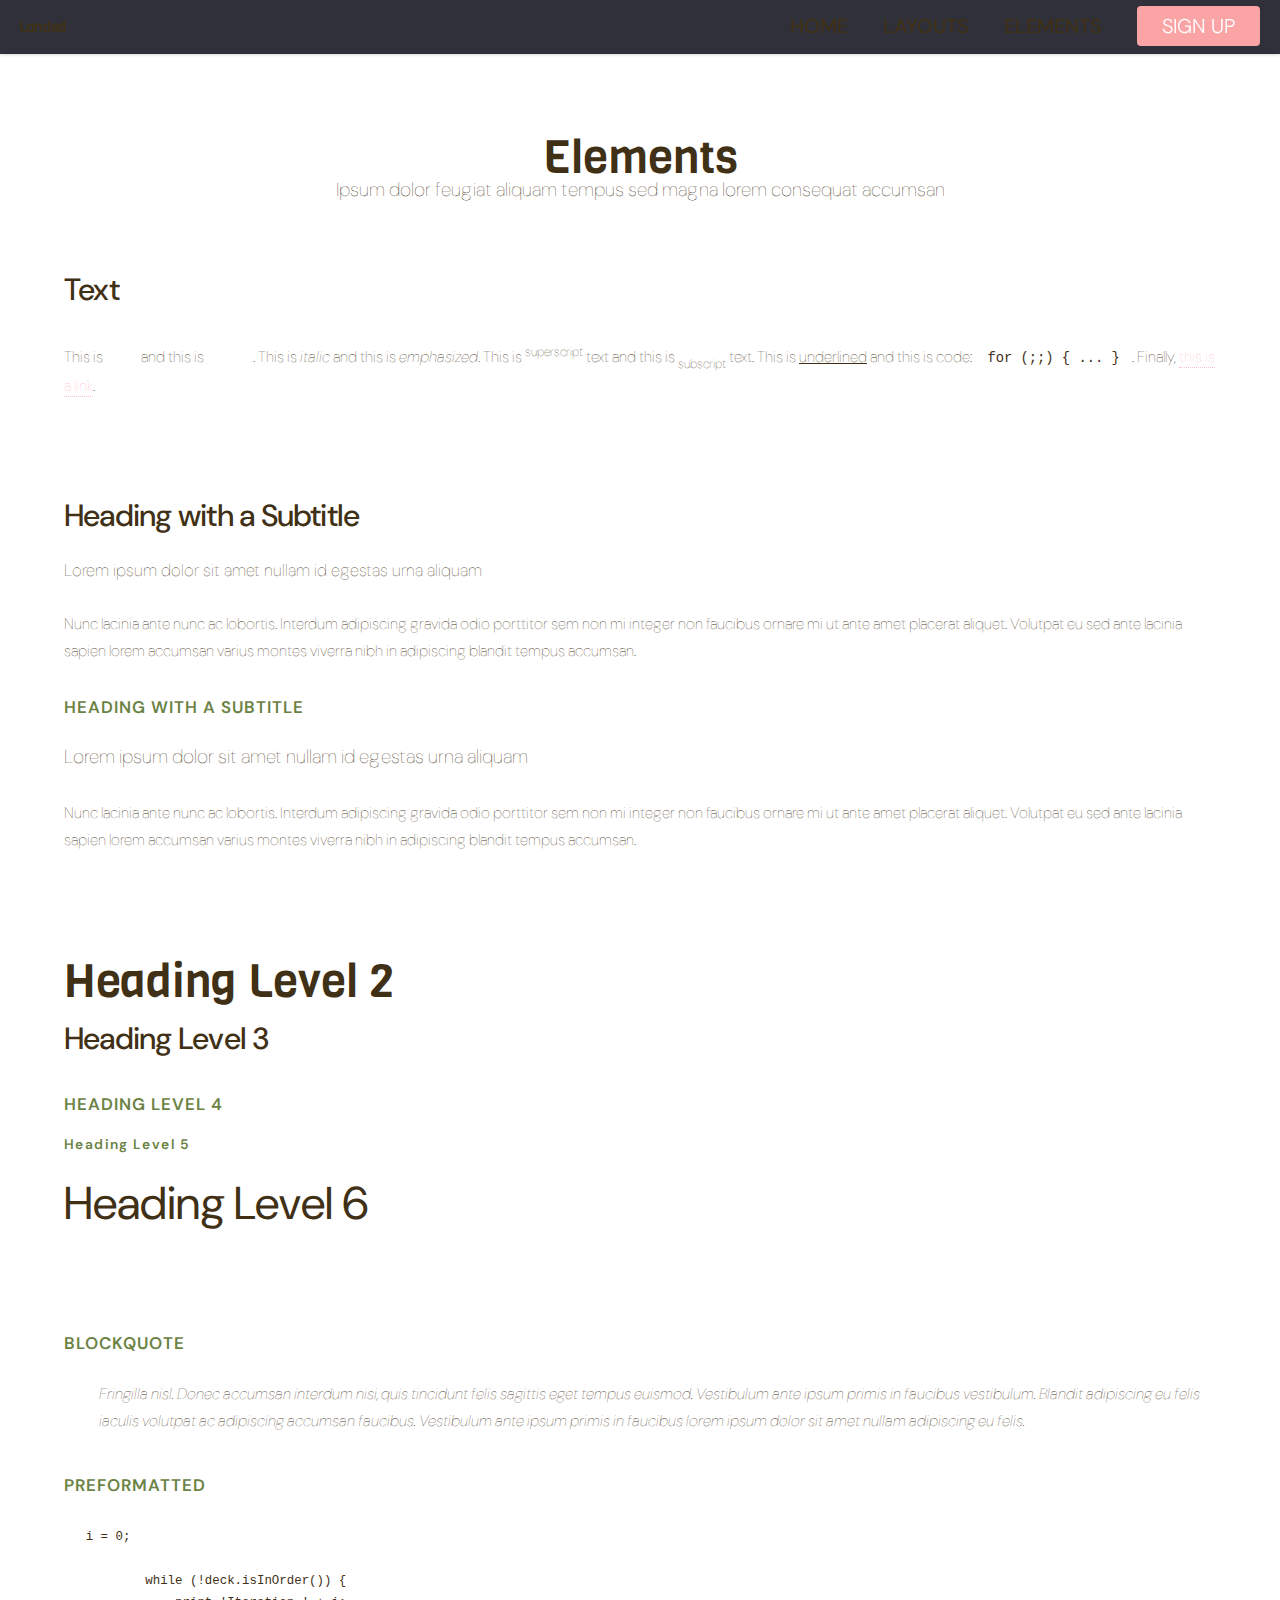
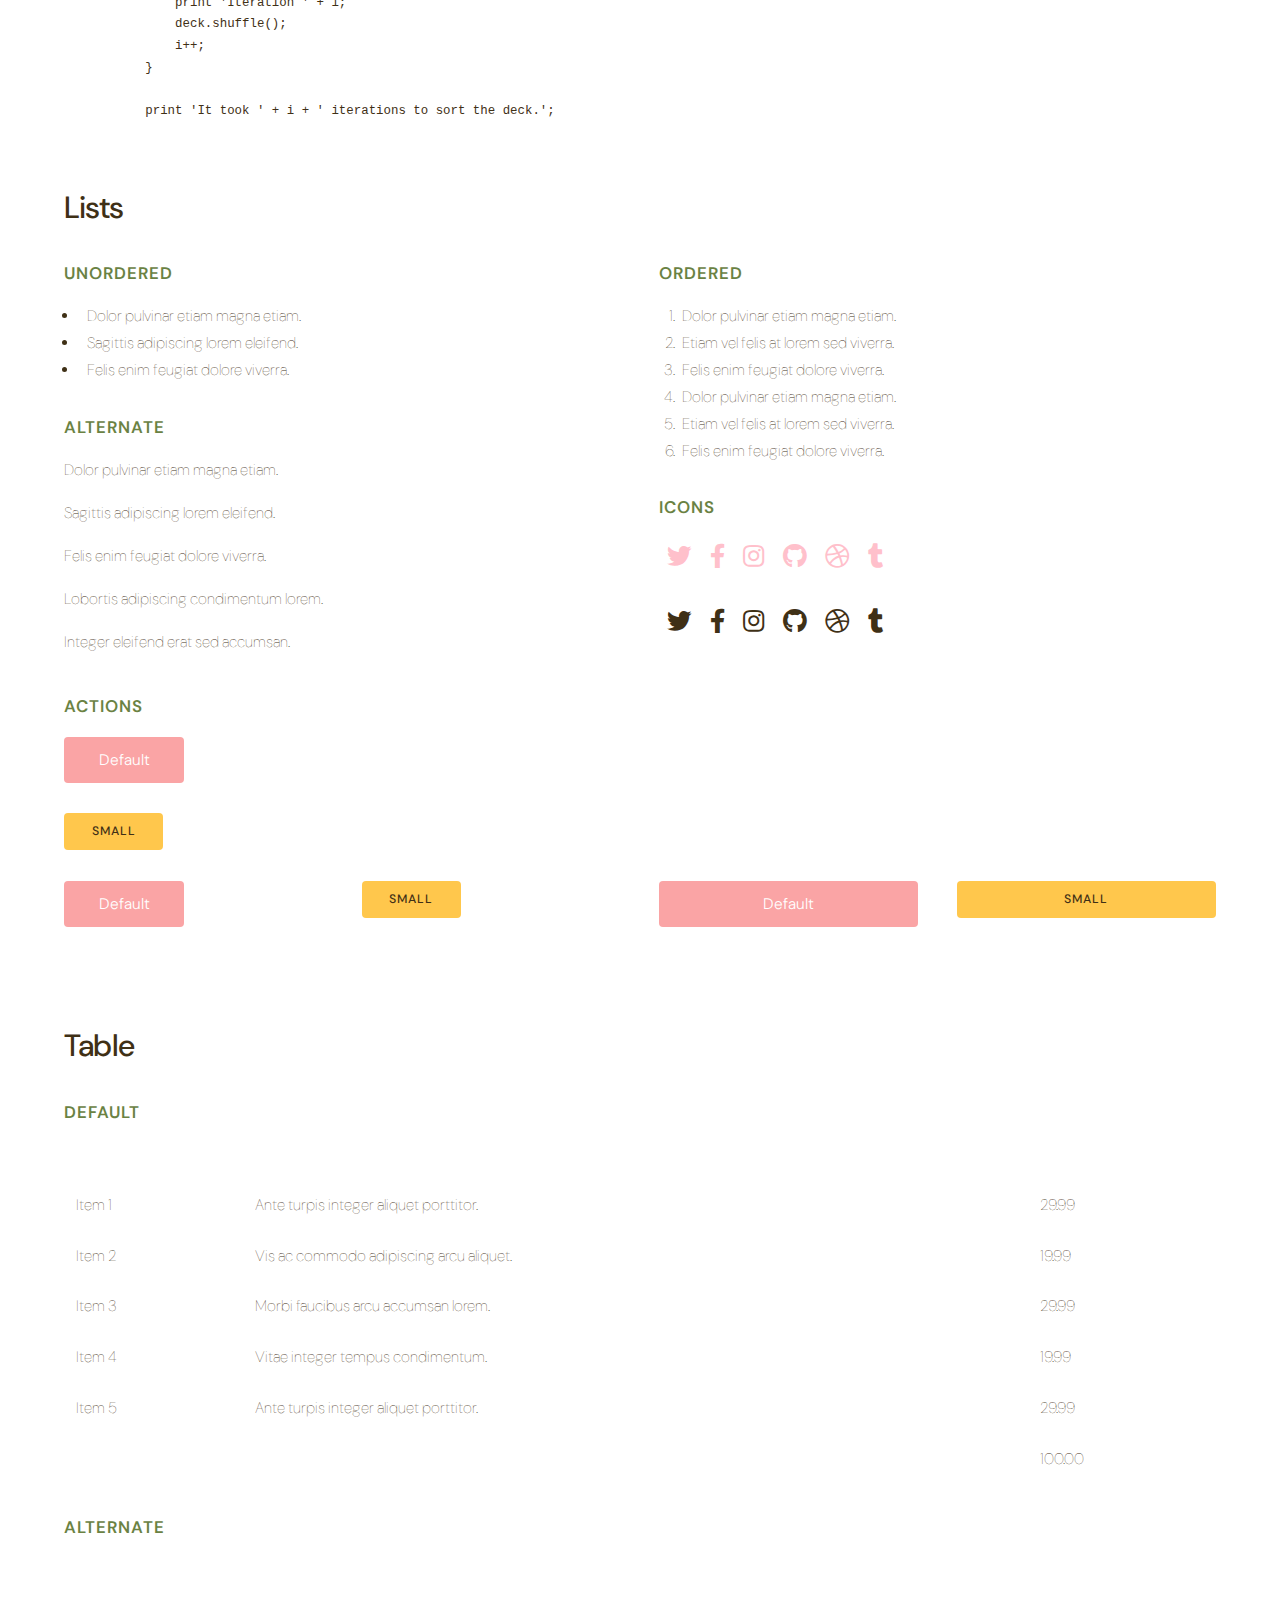
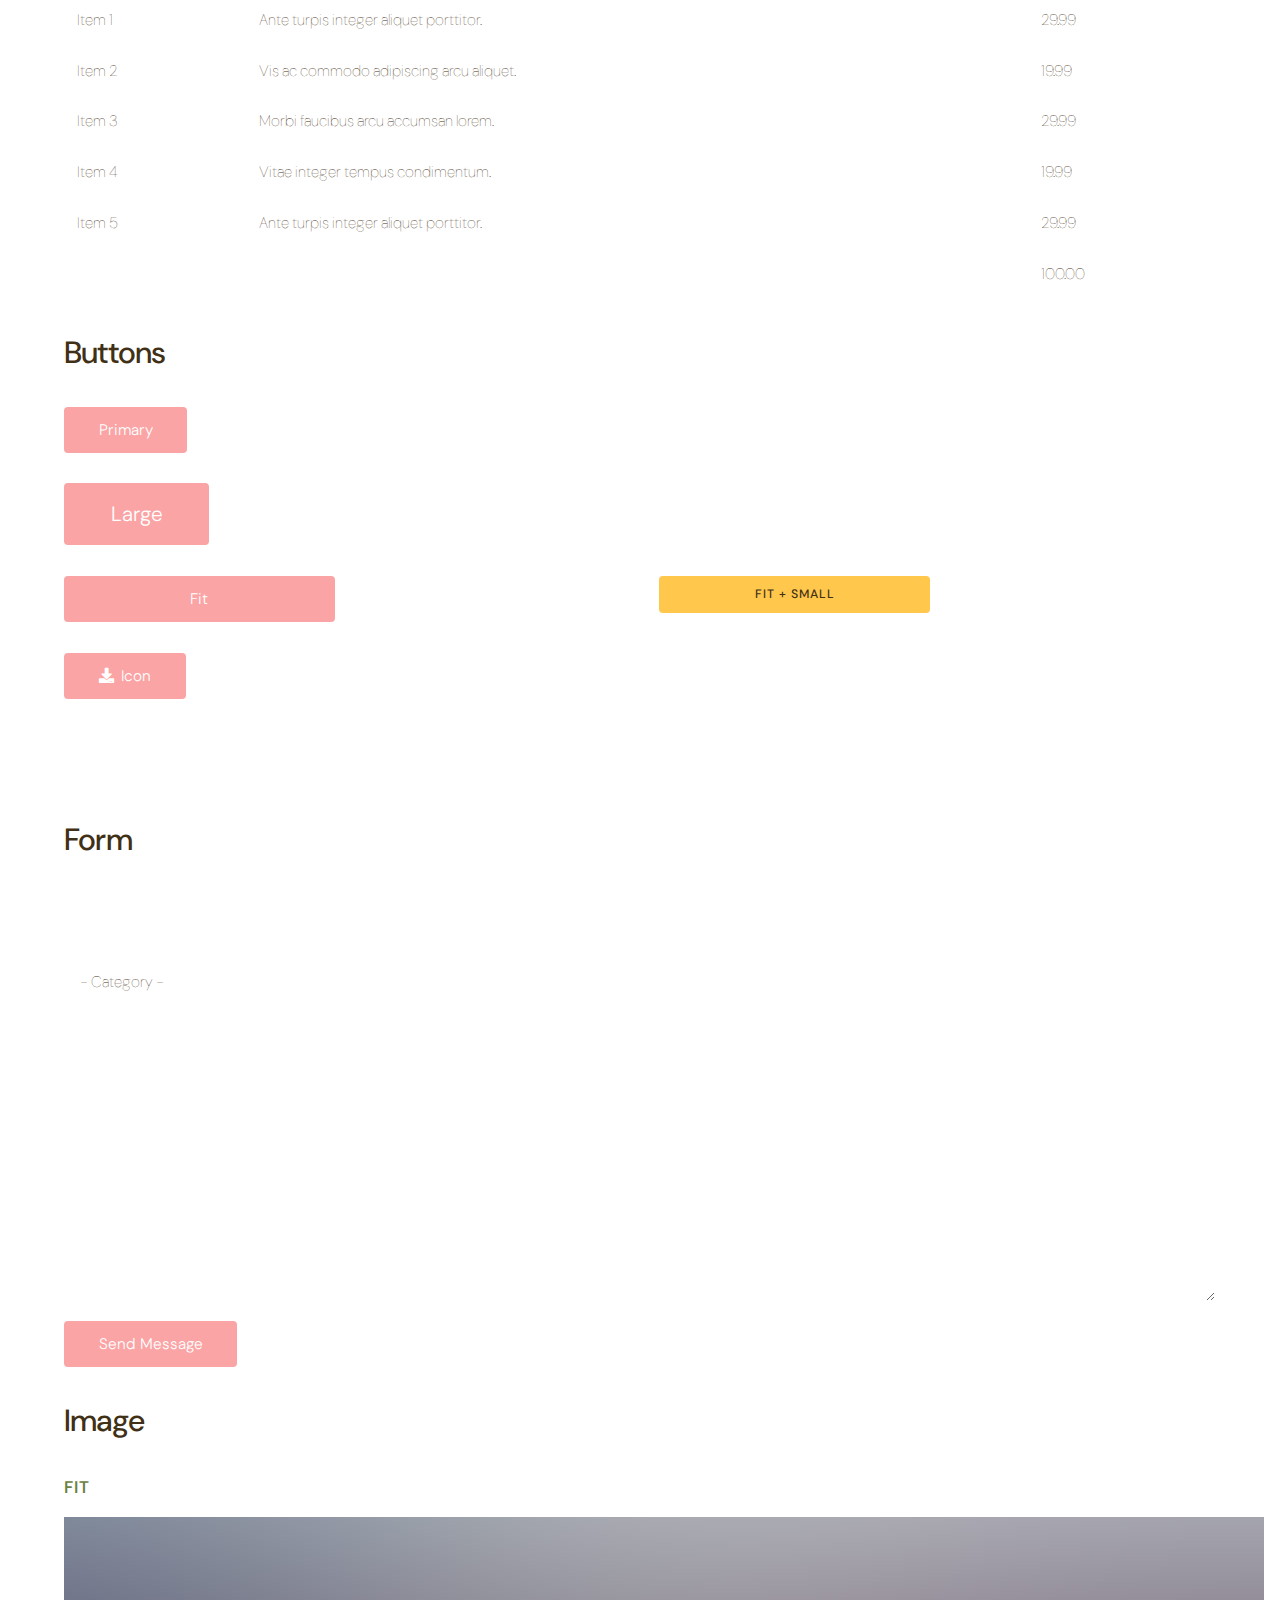
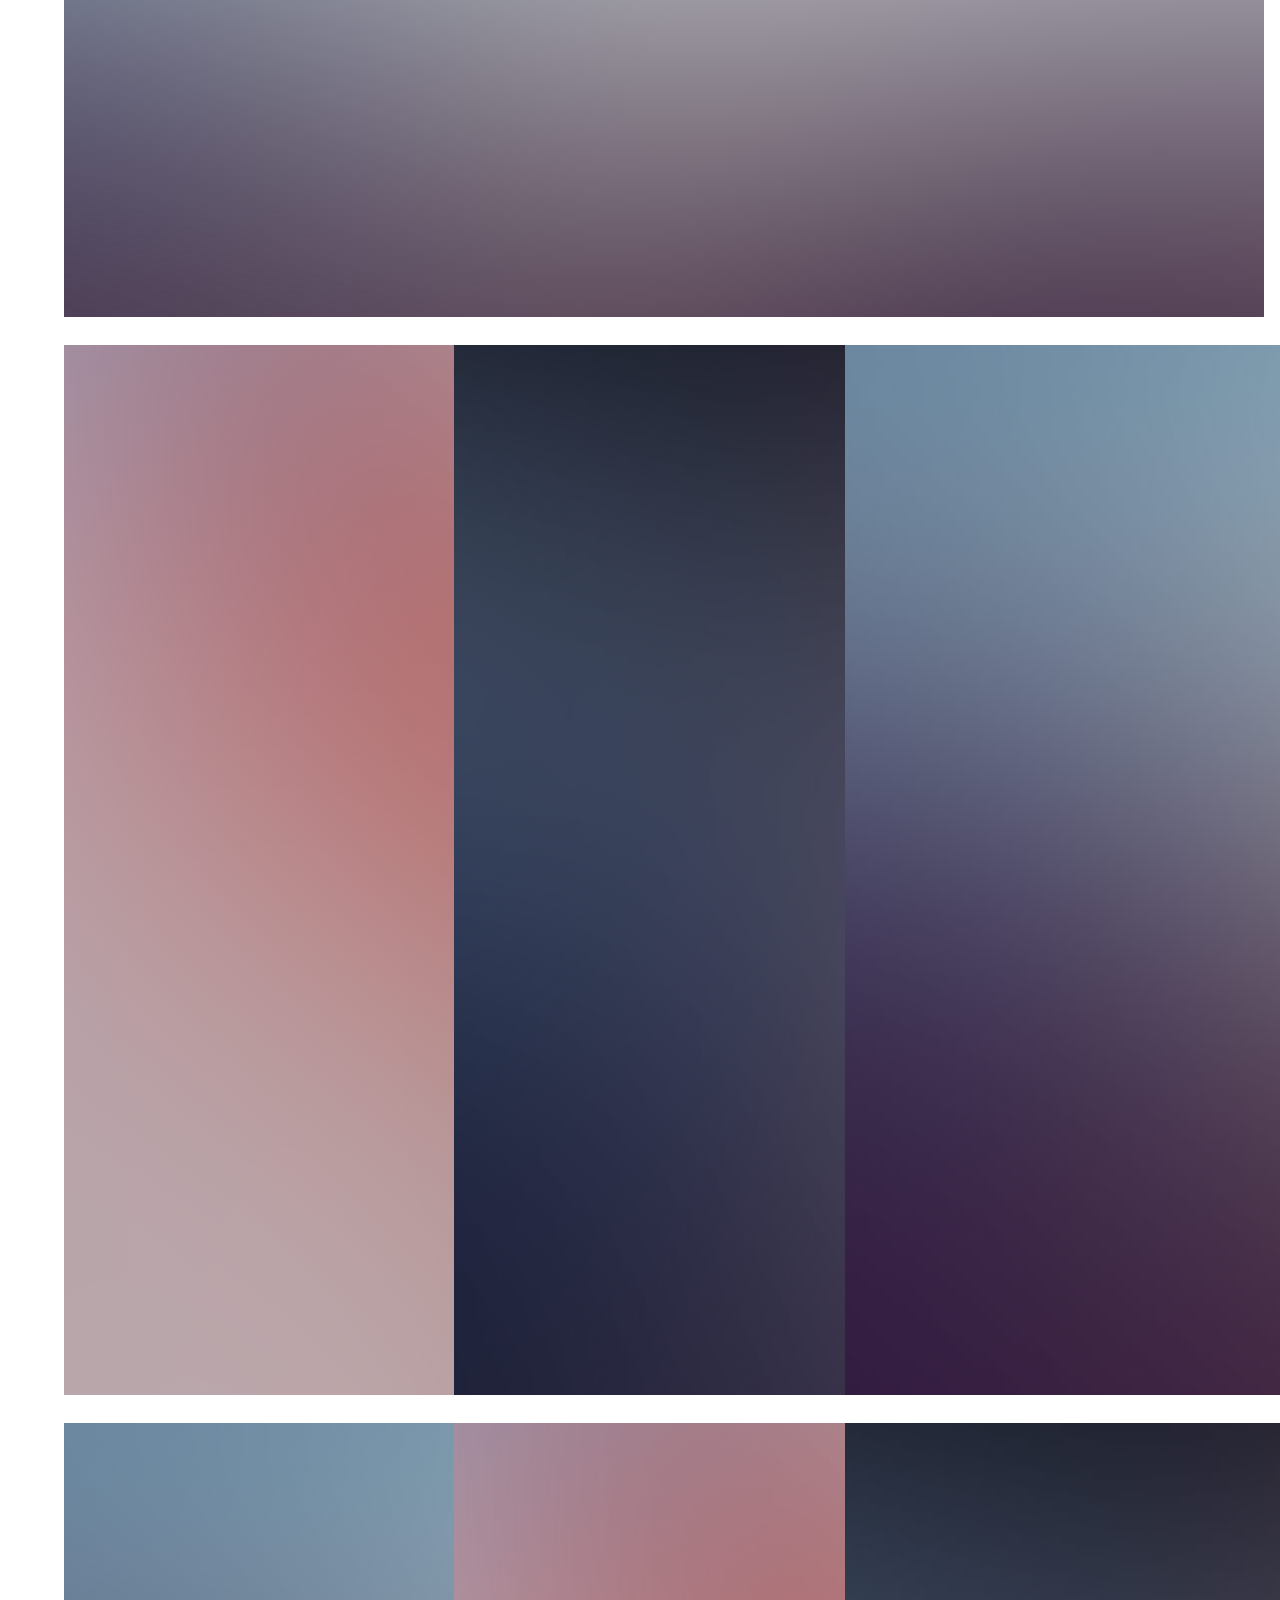
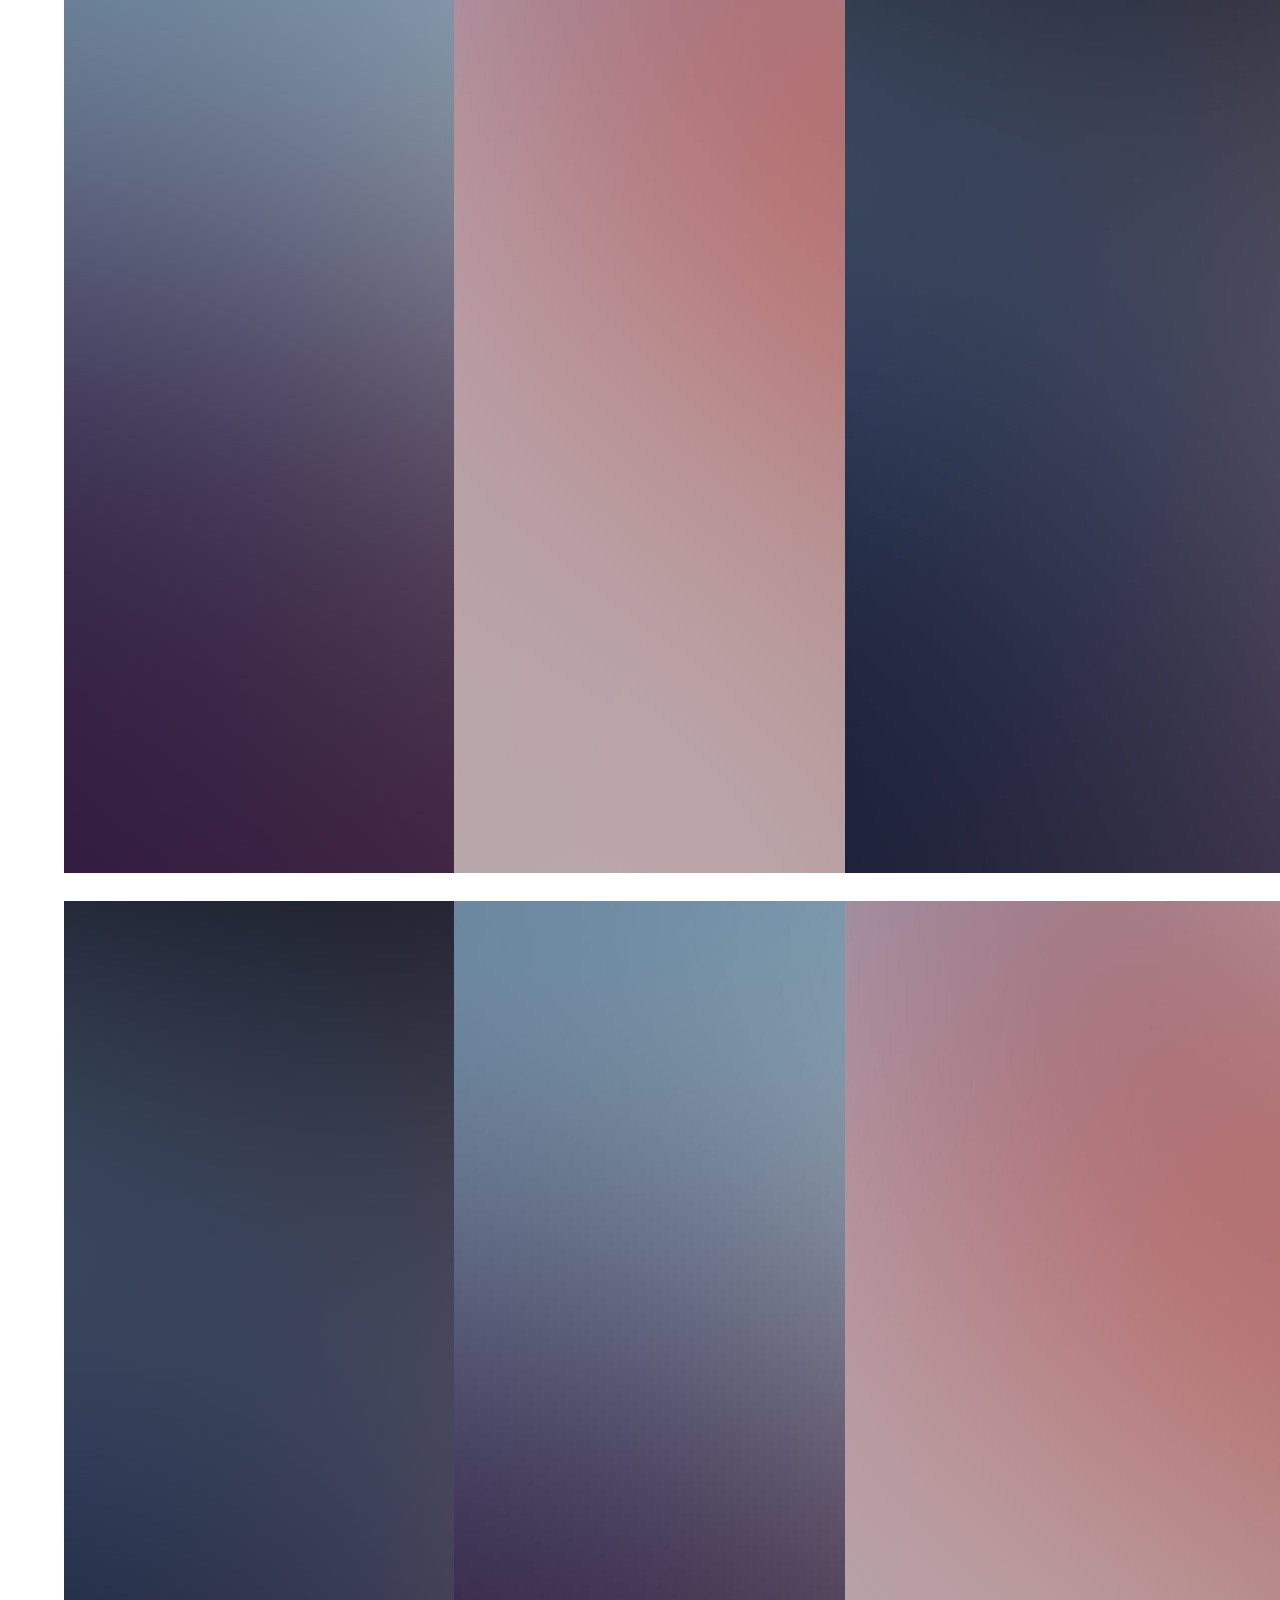
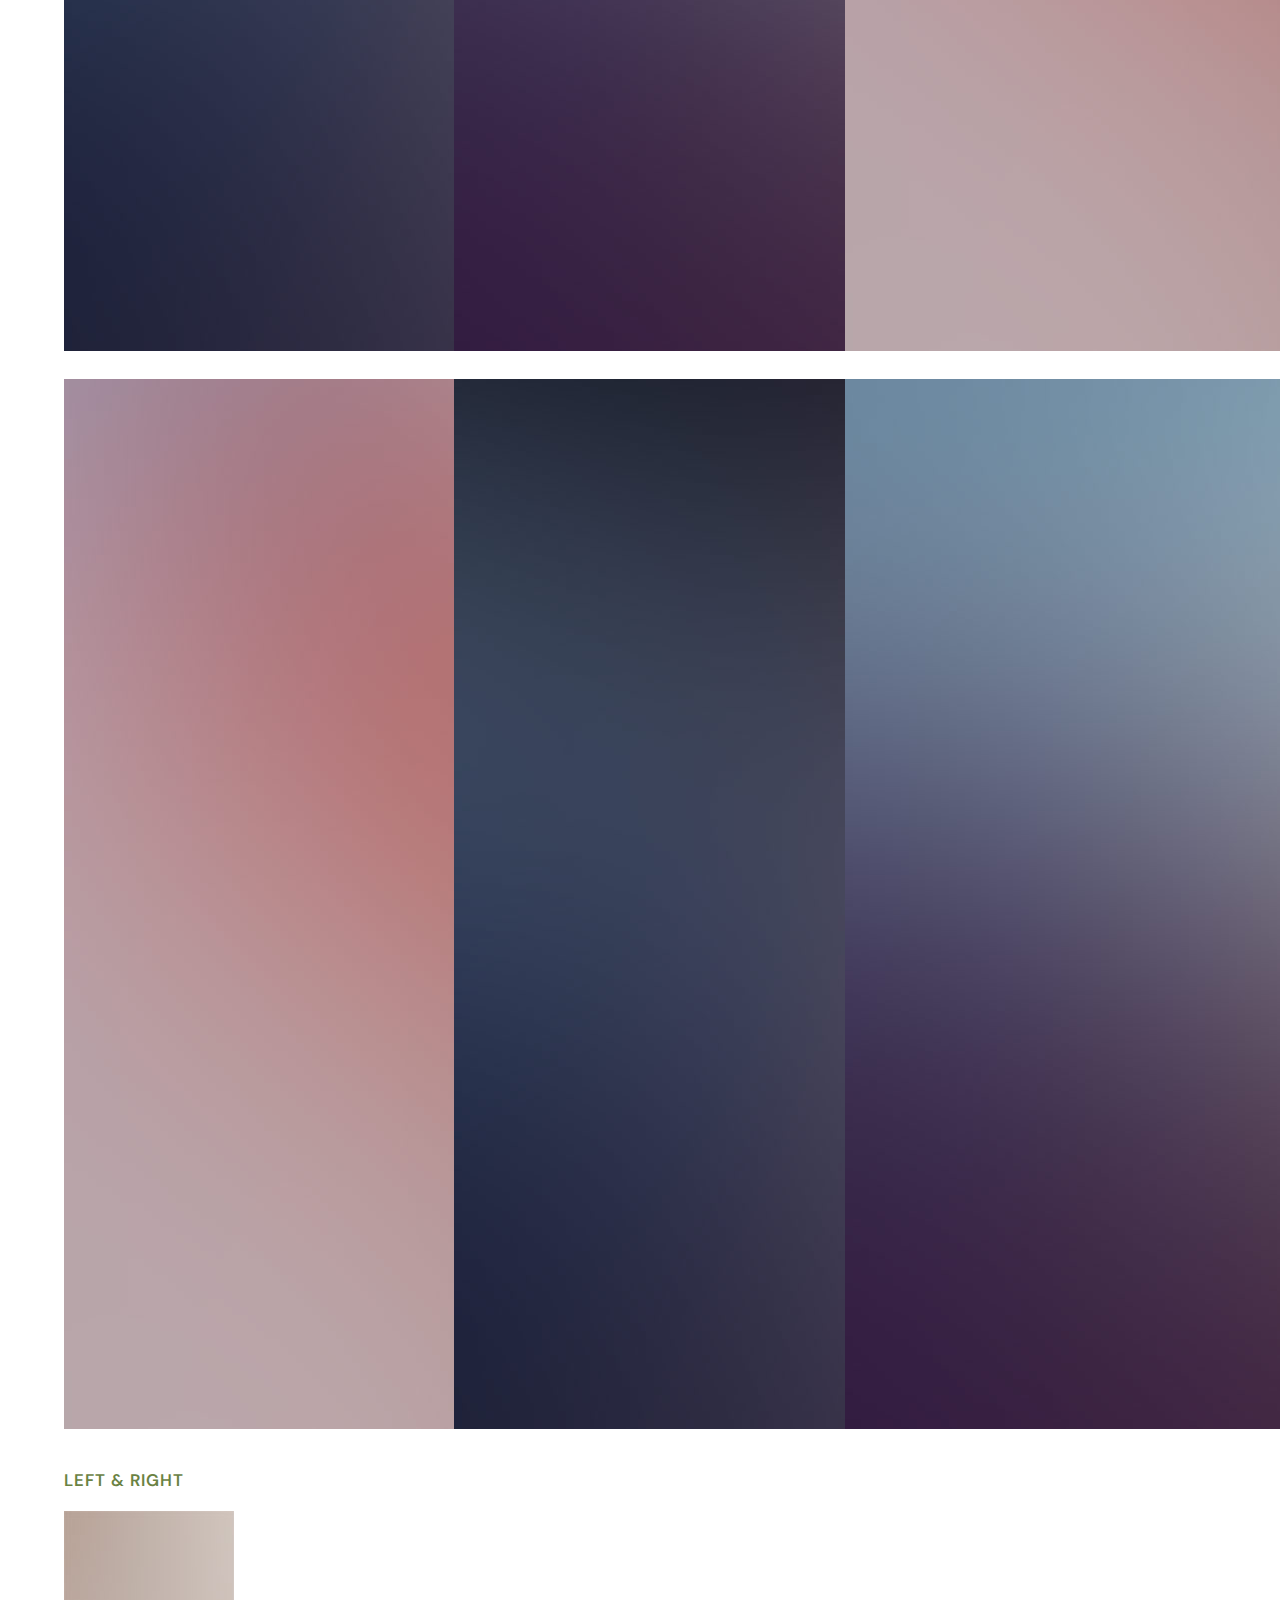
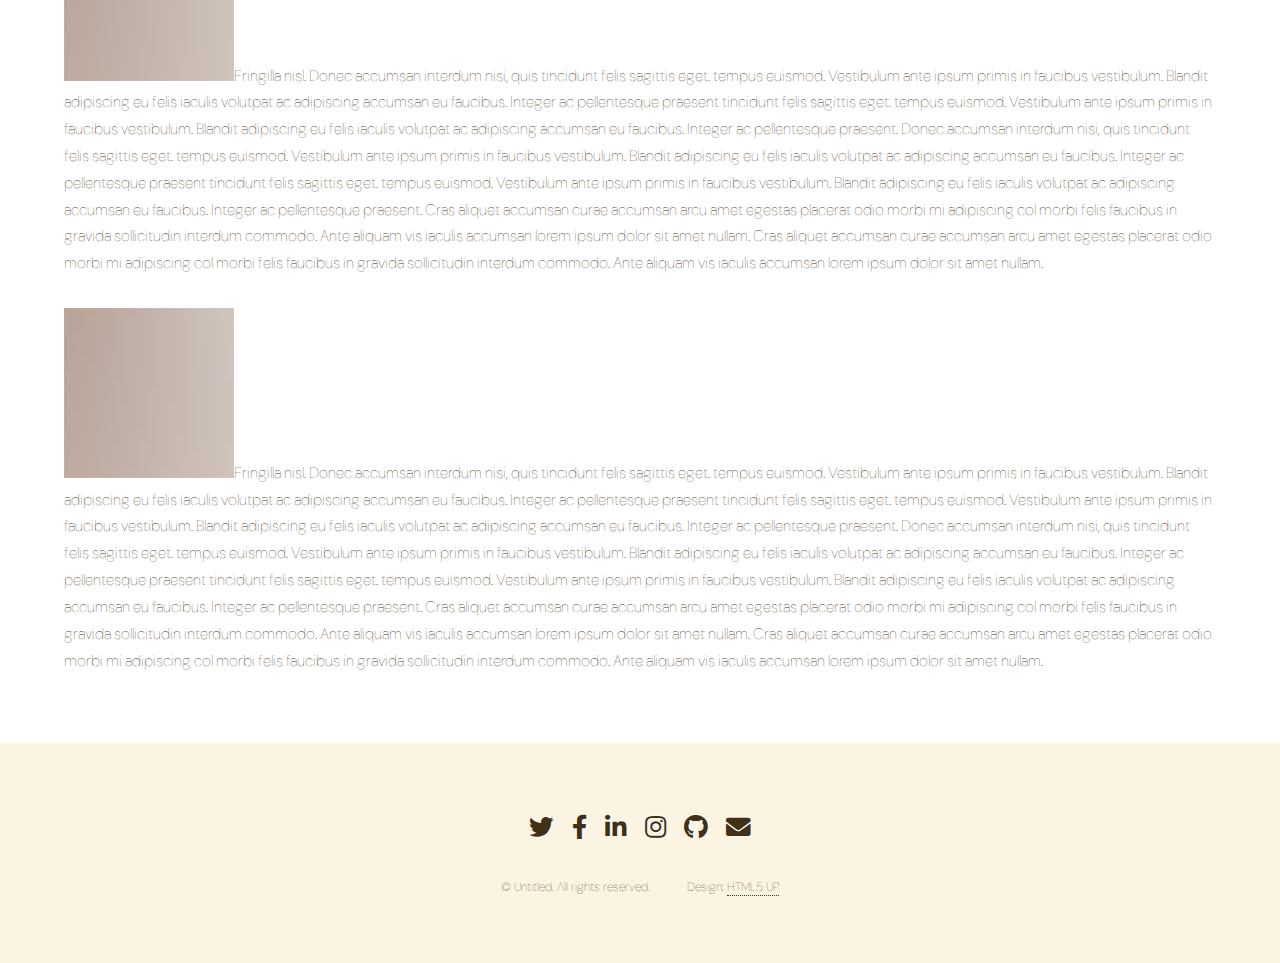
==== commit 75b56c00: "font adjusted" ====
--- a/elements.html
+++ b/elements.html
@@ -8,7 +8,7 @@
 -->
 <html>
 	<head>
-		<title>Elements - Landed by HTML5 UP</title>
+		<title>Christy Le</title>
 		<meta charset="utf-8" />
 		<meta name="viewport" content="width=device-width, initial-scale=1, user-scalable=no" />
 		<link rel="stylesheet" href="assets/css/main.css" />
--- a/assets/css/main.css
+++ b/assets/css/main.css
@@ -1,5 +1,8 @@
 @import url("fontawesome-all.min.css");
-@import url("https://fonts.googleapis.com/css?family=Roboto:100,300,100italic,300italic");
+@import url('https://fonts.googleapis.com/css2?family=DM+Sans:ital,wght@0,400;0,500;0,700;1,400;1,500;1,700&family=Viga&display=swap');
+
+/* font-family: 'DM Sans', sans-serif;
+font-family: 'Viga', sans-serif; */
 
 /*
 	Landed by HTML5 UP
@@ -31,6 +34,7 @@
 
 body {
 	line-height: 1;
+	background-color: #FCF4E3;
 }
 
 ol, ul {
@@ -83,7 +87,7 @@
 	}
 
 	html, body {
-		background: #1c1d26;
+		background: white;
 	}
 
 	body.is-preload *, body.is-preload *:before, body.is-preload *:after {
@@ -98,8 +102,8 @@
 	}
 
 	body, input, select, textarea {
-		color: rgba(255, 255, 255, 0.75);
-		font-family: "Roboto", Helvetica, sans-serif;
+		color: #3F3016;
+		font-family: 'DM Sans', sans-serif;
 		font-size: 15pt;
 		font-weight: 100;
 		line-height: 1.75em;
@@ -111,14 +115,14 @@
 		-ms-transition: border-color 0.2s ease-in-out, color 0.2s ease-in-out;
 		transition: border-color 0.2s ease-in-out, color 0.2s ease-in-out;
 		border-bottom: dotted 1px;
-		color: #e44c65;
+		color: pink;
 		text-decoration: none;
 	}
 
-		a:hover {
-			color: #e44c65 !important;
+		/* a:hover {
+			color: green !important;
 			border-bottom-color: transparent;
-		}
+		} */
 
 	strong, b {
 		color: #ffffff;
@@ -131,44 +135,85 @@
 
 	p {
 		margin: 0 0 2em 0;
+		/* font-size: .5em; */
+	}
+
+	.banner--header {
+		font-size: 4.75em;
+		margin-bottom: 0;
+		/* letter-spacing: .002em; */
+	}
+
+	.banner--paragraph {
+		margin-top: 0;
+		font-size: 1.5em;
 	}
 
 	h1, h2, h3, h4, h5, h6 {
-		color: #ffffff;
+		color: #3F3016;
 		font-weight: 300;
 		line-height: 1em;
 		margin: 0 0 1em 0;
 	}
-
-		h1 a, h2 a, h3 a, h4 a, h5 a, h6 a {
-			color: inherit;
-			border: 0;
-		}
-
+	
+	h1 a, h2 a, h3 a, h4 a, h5 a, h6 a {
+		color: inherit;
+		border: 0;
+	}
+
+	
+	h1 {
+		font-family: 'Viga', sans-serif;
+		letter-spacing: -0.025em;
+	}
+	
 	h2 {
+		font-family: 'Viga', sans-serif;
+		font-weight: 400;
+		font-size: 3em;
+		line-height: 1.5em;
+		margin: 0;
+	}
+
+	h3 {
+		font-family: 'DM Sans', sans-serif;
+		font-weight: 500;
 		font-size: 2em;
 		line-height: 1.5em;
 		letter-spacing: -0.025em;
 	}
 
-	h3 {
-		font-size: 1.35em;
+	#project--h4 {
+		color: #403017;
+		font-size: 1.1em;
+		font-weight: 600;
+		letter-spacing: 1px;
+		text-transform: uppercase;
+	}
+
+	h4 {
+		color: #6A8243;
+		font-size: 1.1em;
+		font-weight: 600;
+		letter-spacing: 1px;
 		line-height: 1.5em;
-	}
-
-	h4 {
-		font-size: 1.1em;
-		line-height: 1.5em;
+		text-transform: uppercase;
 	}
 
 	h5 {
 		font-size: 0.9em;
 		line-height: 1.5em;
+		font-weight: 600;
+		letter-spacing: .1em;
+		color: #6A8243;
 	}
 
 	h6 {
-		font-size: 0.7em;
-		line-height: 1.5em;
+		font-family: 'DM Sans', sans-serif;
+		font-weight: 400;
+				font-size: 3em;
+				line-height: 1.5em;
+				margin: 0;
 	}
 
 	sub {
@@ -288,7 +333,7 @@
 		}
 
 		99% {
-			color: #1c1d26;
+			color: #3F3016;
 			z-index: 100001;
 			-moz-transform: scale(0.5) rotate(360deg);
 			-webkit-transform: scale(0.5) rotate(360deg);
@@ -297,7 +342,7 @@
 		}
 
 		100% {
-			color: #1c1d26;
+			color: #3F3016;
 			z-index: -1;
 			-moz-transform: scale(0.5) rotate(360deg);
 			-webkit-transform: scale(0.5) rotate(360deg);
@@ -308,7 +353,7 @@
 
 	@-webkit-keyframes spinner-hide {
 		0% {
-			color: rgba(255, 255, 255, 0.15);
+			color:rgba(255, 255, 255, 0.15);
 			z-index: 100001;
 			-moz-transform: scale(1) rotate(0deg);
 			-webkit-transform: scale(1) rotate(0deg);
@@ -317,7 +362,7 @@
 		}
 
 		99% {
-			color: #1c1d26;
+			color: #3F3016;
 			z-index: 100001;
 			-moz-transform: scale(0.5) rotate(360deg);
 			-webkit-transform: scale(0.5) rotate(360deg);
@@ -326,7 +371,7 @@
 		}
 
 		100% {
-			color: #1c1d26;
+			color: #3F3016;
 			z-index: -1;
 			-moz-transform: scale(0.5) rotate(360deg);
 			-webkit-transform: scale(0.5) rotate(360deg);
@@ -346,7 +391,7 @@
 		}
 
 		99% {
-			color: #1c1d26;
+			color: #3F3016;
 			z-index: 100001;
 			-moz-transform: scale(0.5) rotate(360deg);
 			-webkit-transform: scale(0.5) rotate(360deg);
@@ -355,7 +400,7 @@
 		}
 
 		100% {
-			color: #1c1d26;
+			color: #3F3016;
 			z-index: -1;
 			-moz-transform: scale(0.5) rotate(360deg);
 			-webkit-transform: scale(0.5) rotate(360deg);
@@ -375,7 +420,7 @@
 		}
 
 		99% {
-			color: #1c1d26;
+			color: #3F3016;
 			z-index: 100001;
 			-moz-transform: scale(0.5) rotate(360deg);
 			-webkit-transform: scale(0.5) rotate(360deg);
@@ -384,7 +429,7 @@
 		}
 
 		100% {
-			color: #1c1d26;
+			color: #3F3016;
 			z-index: -1;
 			-moz-transform: scale(0.5) rotate(360deg);
 			-webkit-transform: scale(0.5) rotate(360deg);
@@ -588,12 +633,13 @@
 			z-index: -1;
 		}
 
+		/* Landing Loader */
 		body.landing:after {
 			-moz-animation: overlay-hide 1.5s ease-in forwards !important;
 			-webkit-animation: overlay-hide 1.5s ease-in forwards !important;
 			-ms-animation: overlay-hide 1.5s ease-in forwards !important;
 			animation: overlay-hide 1.5s ease-in forwards !important;
-			background: #1c1d26;
+			background: #CEBFA3;
 			content: '';
 			display: block;
 			height: 100%;
@@ -2149,12 +2195,21 @@
 
 /* Section/Article */
 
-	section.special, article.special {
+	/* section.special, article.special {
 		text-align: center;
+	} */
+
+	div span {
+		color: #3F3016;
+		font-size: 1.25em;
+	}
+
+	.nearAndDear {
+		width: 55%;
 	}
 
 	header p {
-		color: #ffffff;
+		color: #3F3016;
 		position: relative;
 		margin: 0 0 1.5em 0;
 	}
@@ -2174,9 +2229,14 @@
 	header h4 + p,
 	header h5 + p,
 	header h6 + p {
-		font-size: 0.9em;
+		font-size: 1.25em;
 		margin-top: -0.6em;
 		line-height: 1.5em;
+		width: 55%;
+	}
+
+	header h4 {
+		margin-bottom: 2em;
 	}
 
 	header.major {
@@ -2185,13 +2245,15 @@
 		text-align: center;
 	}
 
-		header.major:after {
-			background: #e44c65;
+		div.about--section:before {
+			background: #FFC74C;
 			content: '';
 			display: inline-block;
-			height: 0.2em;
-			max-width: 20em;
-			width: 75%;
+			height: 0.1em;
+			/* max-width: 60em; */
+			width: 90%;
+			margin-bottom: 2em;
+			margin-top: 3em;
 		}
 
 	footer.major {
@@ -2270,7 +2332,7 @@
 
 		select option {
 			color: #ffffff;
-			background: #1c1d26;
+			/* background: #1c1d26; */
 		}
 
 		select:focus::-ms-value {
@@ -2465,12 +2527,12 @@
 			}
 
 			.icon.alt:before {
-				color: #1c1d26 !important;
+				color: #3F3016 !important;
 				text-shadow: 1px 0 0 #ffffff, -1px 0 0 #ffffff, 0 1px 0 #ffffff, 0 -1px 0 #ffffff;
 			}
 
 		.icon.major {
-			background: #272833;
+			background: #3F3016;
 			border-radius: 100%;
 			cursor: default;
 			display: inline-block;
@@ -2509,15 +2571,15 @@
 
 /* Image */
 
-	.image {
+	/* .image {
 		border-radius: 4px;
 		border: 0;
 		display: inline-block;
 		position: relative;
 		overflow: hidden;
-	}
-
-		.image:before {
+	} */
+
+		/* .image:before {
 			content: '';
 			display: block;
 			position: absolute;
@@ -2527,14 +2589,14 @@
 			width: 100%;
 			height: 100%;
 			z-index: 1;
-		}
-
-		.image img {
+		} */
+
+		/* .image img {
 			border-radius: 4px;
 			display: block;
-		}
-
-		.image.left {
+		} */
+
+		/* .image.left {
 			float: left;
 			margin: 0 1.5em 1em 0;
 			top: 0.25em;
@@ -2552,17 +2614,17 @@
 
 			.image.left img, .image.right img {
 				width: 100%;
-			}
-
-		.image.fit {
+			} */
+
+		/* .image.fit {
 			display: block;
 			margin: 0 0 2em 0;
 			width: 100%;
-		}
-
-			.image.fit img {
+		} */
+
+			/* .image.fit img {
 				width: 100%;
-			}
+			} */
 
 /* List */
 
@@ -2898,7 +2960,7 @@
 		input[type="reset"].primary,
 		input[type="button"].primary,
 		.button.primary {
-			background-color: #e44c65;
+			background-color: #FAA4A5;
 			box-shadow: none;
 			color: #ffffff !important;
 		}
@@ -2907,7 +2969,7 @@
 			input[type="reset"].primary:hover,
 			input[type="button"].primary:hover,
 			.button.primary:hover {
-				background-color: #e76278;
+				background-color: #679AC5;
 			}
 
 			input[type="submit"].primary:active,
@@ -2968,8 +3030,10 @@
 
 	.spotlight {
 		background-attachment: fixed;
-		background-position: center center;
+		background-position: center bottom;
 		background-size: cover;
+		background-repeat: no-repeat;
+		background-color:#0C3A53;
 		box-shadow: 0 0.25em 0.5em 0 rgba(0, 0, 0, 0.25);
 		height: 100vh;
 		overflow: hidden;
@@ -3057,7 +3121,7 @@
 		}
 
 		.spotlight:before {
-			background-image: url("images/overlay.png");
+			/* background-image: url("images/overlay.png"); */
 			content: '';
 			display: block;
 			height: 100%;
@@ -3066,13 +3130,13 @@
 			width: 100%;
 		}
 
-		.spotlight .image.main {
+		/* .spotlight .image.main {
 			display: none;
 		}
 
 			.spotlight .image.main img {
 				position: relative;
-			}
+			} */
 
 		.spotlight .content {
 			-moz-transform: translate(0,0);
@@ -3083,7 +3147,7 @@
 			-webkit-transition: -webkit-transform 1s ease, opacity 1s ease;
 			-ms-transition: -ms-transform 1s ease, opacity 1s ease;
 			transition: transform 1s ease, opacity 1s ease;
-			background: rgba(23, 24, 32, 0.95);
+			/* background: pink; */
 			border-style: solid;
 			opacity: 1;
 			position: absolute;
@@ -3138,18 +3202,6 @@
 			right: 0;
 		}
 
-		.spotlight.style1 .content {
-			border-color: #e44c65;
-		}
-
-		.spotlight.style2 .content {
-			border-color: #5480f1;
-		}
-
-		.spotlight.style3 .content {
-			border-color: #39c088;
-		}
-
 		.spotlight.inactive .content {
 			opacity: 0;
 		}
@@ -3201,7 +3253,7 @@
 	}
 
 		.wrapper.style2 {
-			background: #e44c65;
+			background: #FCF4E3;
 		}
 
 			.wrapper.style2 input[type="text"]:focus,
@@ -3399,6 +3451,11 @@
 			position: absolute;
 			right: 1em;
 			top: 0;
+			text-transform: uppercase;
+			font-family: 'DM Sans', sans-serif;
+			font-weight: 500;
+			font-size: 1.25rem;
+
 		}
 
 			#header nav ul {
@@ -3419,6 +3476,10 @@
 						outline: 0;
 					}
 
+					#header nav ul li a:hover {
+						color:#FAA4A5;
+					}
+
 						#header nav ul li a.button, #header nav ul li span.button {
 							height: 2em;
 							line-height: 2em;
@@ -3449,16 +3510,49 @@
 
 /* Banner */
 
+	#subpage-banner {
+		background-color: #FCF4E3;
+	}
+
+	#subpage-banner:before {
+		content: '';
+		display: inline-block;
+		height: 50vh;
+		vertical-align: middle;
+		width: 1%;
+	}
+
+	#subpage-banner:after {
+		background-color: #FCF4E3;
+		display: block;
+		height: 100%;
+		left: 0;
+		position: absolute;
+		top: 0;
+		width: 100%;
+	}
+
+	#subpage-banner .content {
+		display: inline-block;
+		margin-right: 1%;
+		max-width: 95%;
+		padding: 6em;
+		position: relative;
+		text-align: left;
+		vertical-align: middle;
+		z-index: 1;
+	}
+
 	#banner {
 		background-attachment: fixed;
-		background-color: #272833;
-		background-image: url("../../images/banner.jpg");
+		background-color: #FCF4E3;
+		/* background-image: url("../../images/banner.jpg"); */
 		background-position: center center;
 		background-size: cover;
 		box-shadow: 0 0.25em 0.5em 0 rgba(0, 0, 0, 0.25);
 		min-height: 100vh;
 		position: relative;
-		text-align: center;
+		text-align: left;
 		z-index: 21;
 	}
 
@@ -3471,10 +3565,11 @@
 		}
 
 		#banner:after {
-			background-image: -moz-linear-gradient(top, rgba(23, 24, 32, 0.95), rgba(23, 24, 32, 0.95)), url("images/overlay.png");;
+			/* background-image: -moz-linear-gradient(top, rgba(23, 24, 32, 0.95), rgba(23, 24, 32, 0.95)), url("images/overlay.png");;
 			background-image: -webkit-linear-gradient(top, rgba(23, 24, 32, 0.95), rgba(23, 24, 32, 0.95)), url("images/overlay.png");;
 			background-image: -ms-linear-gradient(top, rgba(23, 24, 32, 0.95), rgba(23, 24, 32, 0.95)), url("images/overlay.png");;
-			background-image: linear-gradient(top, rgba(23, 24, 32, 0.95), rgba(23, 24, 32, 0.95)), url("images/overlay.png");;
+			background-image: linear-gradient(top, rgba(23, 24, 32, 0.95), rgba(23, 24, 32, 0.95)), url("images/overlay.png");; */
+			background-color: #FCF4E3;
 			content: '';
 			display: block;
 			height: 100%;
@@ -3486,11 +3581,12 @@
 
 		#banner .content {
 			display: inline-block;
+			/* margin-top: 25%; */
 			margin-right: 1%;
 			max-width: 95%;
 			padding: 6em;
 			position: relative;
-			text-align: right;
+			text-align: left;
 			vertical-align: middle;
 			z-index: 1;
 		}
@@ -3501,7 +3597,7 @@
 			}
 
 				#banner .content header h2 {
-					font-size: 2.5em;
+					font-size: 4em;
 					margin: 0;
 				}
 
@@ -3532,7 +3628,7 @@
 /* Footer */
 
 	#footer {
-		background: #272833;
+		background: #FCF4E3;
 		padding: 6em 0;
 		text-align: center;
 	}
@@ -3555,12 +3651,16 @@
 			}
 
 			#footer .icons .icon.alt:before {
-				color: #272833 !important;
+				color: #3F3016 !important;
 				text-shadow: 1px 0 0 rgba(255, 255, 255, 0.5), -1px 0 0 rgba(255, 255, 255, 0.5), 0 1px 0 rgba(255, 255, 255, 0.5), 0 -1px 0 rgba(255, 255, 255, 0.5);
 			}
 
+			/* #footer .icons .icon.alt:hover {
+				color: red !important;
+			} */
+
 		#footer .copyright {
-			color: rgba(255, 255, 255, 0.5);
+			color:#3F3016;
 			font-size: 0.8em;
 			line-height: 1em;
 			margin: 2em 0 0 0;
@@ -3674,7 +3774,7 @@
 				}
 
 				.spotlight .content {
-					background-color: #1c1d26;
+					background-color: #FBA4A4;
 					border-width: 0 !important;
 					border-top-width: 0.35em !important;
 					bottom: auto !important;
@@ -3751,6 +3851,100 @@
 
 	@media screen and (max-width: 736px) {
 
+		/* Playground */
+		div#ball {
+			padding-right: 5em;
+		}
+
+		.banner--header--container {
+			padding-top: 7em;
+		}
+
+		/* Project */
+		div.project1 p {
+			font-size: 1.25em;
+			text-align: left;
+		}
+
+		div.project1 h2 {
+			font-size: 3.25em;
+			text-align: center;
+		}
+			/* Project image */
+		span.image.fit.main {
+			display: none;
+		}
+
+		/* About Me */
+		.aboutMe {
+			width: 90% !important;
+		}
+
+		div.about--section:before {
+			background: #FFC74C;
+			content: '';
+			display: inline-block;
+			height: 0.1em;
+			width: 90%;
+		}
+
+		div.about--section {
+			padding-left: 2em;
+			padding-right: 2em;
+		}
+
+		div.about--section h4 {
+			font-size: 1.25em;
+		}
+
+		div.about--section p {
+			font-size: 1.25em;
+			width: 100%;
+		}
+
+		div.about--section h6 {
+			font-size: 1.75em;
+			font-weight: 500;
+			width: 90%;
+		}
+
+		a.button.primary.icon.solid.fa-download {
+			/* border: 5px solid #F2A9A4; */
+			margin-top: 1em;
+			padding-left: .5em;
+			padding-right: .5em;
+		}
+
+		/* Hover Images  */
+		/* Mech board */
+		.hover-mech-img {
+			top: 27% !important;
+			left: 40% !important;
+		/* Change width and height to scale images */
+			width: 45vw !important;
+			height: 35vh !important;
+		}
+
+		/* Piggies */
+
+		.hover-piggies-img {
+				top: 25% !important;
+				left: 65% !important;
+		/* Change width and height to scale images */
+				width: 65vw !important;
+				height: 35vh !important;
+		}
+
+		/* Toys */
+		.hover-toys-img {
+				top: 70% !important;
+				left: 60% !important;
+		/* Change width and height to scale images */
+				width: 60vw !important;
+				height: 25vh !important;
+		}
+
+		
 		/* Basic */
 
 			html, body {
@@ -3761,12 +3955,9 @@
 				font-size: 12pt;
 			}
 
-			h2 {
-				font-size: 1.5em;
-			}
-
 			h3 {
-				font-size: 1.2em;
+				font-size: 1.75em;
+				margin: 0;
 			}
 
 			h4 {
@@ -3777,10 +3968,6 @@
 
 			header p br {
 				display: none;
-			}
-
-			header h2 + p {
-				font-size: 1em;
 			}
 
 			header h3 + p {
@@ -3811,12 +3998,12 @@
 				box-shadow: 0 0.125em 0.5em 0 rgba(0, 0, 0, 0.25);
 			}
 
-				.spotlight .image.main {
+				/* .spotlight .image.main {
 					max-height: 60vh;
-				}
+				} */
 
 				.spotlight .content {
-					border-top-width: 0.2em !important;
+					border: 0;
 					padding: 3.25em 1.5em 1.25em 1.5em !important;
 				}
 
@@ -3846,10 +4033,6 @@
 				#banner .content {
 					padding: 4.0625em 1.5em 4.875em 1.5em;
 				}
-
-					#banner .content header h2 {
-						font-size: 1.5em;
-					}
 
 					#banner .content .image {
 						height: 9em;
@@ -3887,8 +4070,8 @@
 				top: 0;
 				width: 100%;
 				z-index: 10001;
-				background: #272833;
-				box-shadow: 0 0.125em 0.125em 0 rgba(0, 0, 0, 0.125);
+				background: #FFC74C;
+				/* box-shadow: 0 0.125em 0.125em 0 rgba(0, 0, 0, 0.125); */
 			}
 
 				#titleBar .title {
@@ -3930,8 +4113,11 @@
 					}
 
 					#titleBar .toggle:before {
-						background: #e44c65;
-						color: rgba(255, 255, 255, 0.5);
+							/* Nav bar block color */
+						background: #FFC74C;
+						/* color: rgba(255, 255, 255, 0.5); */
+							/* Nav bar hamburger lines color */
+						color: #FCF4E3;
 						content: '\f0c9';
 						display: block;
 						font-size: 18px;
@@ -3965,13 +4151,14 @@
 				top: 0;
 				width: 275px;
 				z-index: 10002;
-				background: #181920;
+				/* mobile menu color */
+				background: #FAA4A4;
 				padding: 0.75em 1.25em;
 			}
 
 				#navPanel .link {
 					border: 0;
-					border-top: solid 1px rgba(255, 255, 255, 0.05);
+					border-top: solid 2px rgba(255, 255, 255, 0.222);
 					color: rgba(255, 255, 255, 0.75);
 					display: block;
 					height: 3em;
@@ -4108,4 +4295,473 @@
 						padding: 0;
 					}
 
-	}+	}
+
+
+	/* Projects */
+
+	.project1 {
+		background: #FAA4A5;
+	}
+
+	.project2 {
+		background:#679AC5;
+	}
+
+	.project3 {
+		background: #FFC74C;
+	}
+
+	section#four {
+		padding-top: 10em;
+		padding-bottom: 5em;
+    background-color: #FCF4E3;
+	}
+
+	section#five {
+		background-color: #FCF4E3;
+	}
+
+	a.button.primary.small {
+		background-color: #FFC74C;
+		text-transform: uppercase;
+		color: #3F3016 !important;
+		letter-spacing: 1px;
+		font-weight: 500;
+	}
+
+	a.button.primary.small:hover {
+    background-color:#EFB848;
+}
+
+	/* About Section */
+	.aboutMe {
+		margin: 0 auto;
+		position: relative;
+		text-align: left;
+		width: 60%;
+	}
+
+	.aboutMe h2 {
+		font-weight: 500;
+	}
+
+	.aboutMe--headshot {
+		border-radius: 100%;
+	}
+	
+	/* a:hover .blue {
+		color: blue;
+	}
+	
+	a span {
+			transition: all 0.5s ease;
+	}
+	
+	a:hover .red {
+		color: red;
+	}
+	
+	a:hover .yellow {
+		color: yellow;
+	}
+	
+	a:hover .green {
+		color: green;
+	} */
+
+
+
+/* Hover Images  */
+
+/* Mech board */
+.hover-mech {
+    display: inline;
+    pointer-events: auto;
+    cursor: pointer;
+}
+
+.hover-mech-img {
+		visibility: hidden;
+}
+
+body:not(.mobile) .hover-mech:hover + .hover-mech-img {
+		visibility: visible;
+		pointer-events: none;
+}
+
+.hover-mech-img {
+	display: flex;
+	position: fixed;
+	top: 45%;
+	left: 70%;
+	transform: translate(-50%, -50%);
+	z-index: 1;
+	pointer-events: none;
+	flex-direction: column;
+	align-items: center;
+	justify-content: center;
+	border-radius: 5%;
+
+/* Change width and height to scale images */
+	width: 28vw;
+	height: 63vh;
+}
+
+.hover-mech img {
+	max-width: 100% !important;
+	max-height: 100% !important;
+	width: auto !important;
+	height: auto !important;
+	margin-bottom: 0;
+}
+
+
+
+/* Piggies */
+.hover-piggies {
+    display: inline;
+    pointer-events: auto;
+    cursor: pointer;
+}
+
+.hover-piggies-img {
+    visibility: hidden;
+}
+
+body:not(.mobile) .hover-piggies:hover + .hover-piggies-img {
+    visibility: visible;
+    pointer-events: none;
+}
+
+.hover-piggies-img {
+    display: flex;
+    position: fixed;
+    top: 35%;
+    left: 65%;
+    transform: translate(-50%, -50%);
+    z-index: 1;
+    pointer-events: none;
+    flex-direction: column;
+    align-items: center;
+    justify-content: center;
+
+/* Change width and height to scale images */
+    width: 25vw;
+    height: 35vh;
+}
+
+/* Toys */
+.hover-toys {
+    display: inline;
+    pointer-events: auto;
+    cursor: pointer;
+}
+
+.hover-toys-img {
+    visibility: hidden;
+}
+
+body:not(.mobile) .hover-toys:hover + .hover-toys-img {
+    visibility: visible;
+    pointer-events: none;
+}
+
+.hover-toys-img {
+    display: flex;
+    position: fixed;
+    top: 55%;
+    left: 75%;
+    transform: translate(-50%, -50%);
+    z-index: 1;
+    pointer-events: none;
+    flex-direction: column;
+    align-items: center;
+    justify-content: center;
+		border-radius: 100%;
+
+/* Change width and height to scale images */
+    width: 28vw;
+    height: 38vh;
+}
+
+
+/* Tiles */
+
+.tiles {
+	display: -moz-flex;
+	display: -webkit-flex;
+	display: -ms-flex;
+	display: flex;
+	-moz-flex-wrap: wrap;
+	-webkit-flex-wrap: wrap;
+	-ms-flex-wrap: wrap;
+	flex-wrap: wrap;
+	position: relative;
+	margin: -2.5em 0 0 -2.5em;
+}
+
+	.tiles article {
+		-moz-transition: -moz-transform 0.5s ease, opacity 0.5s ease;
+		-webkit-transition: -webkit-transform 0.5s ease, opacity 0.5s ease;
+		-ms-transition: -ms-transform 0.5s ease, opacity 0.5s ease;
+		transition: transform 0.5s ease, opacity 0.5s ease;
+		position: relative;
+		width: calc(33.33333% - 2.5em);
+		margin: 2.5em 0 0 2.5em;
+	}
+
+		.tiles article > .image {
+			-moz-transition: -moz-transform 0.5s ease;
+			-webkit-transition: -webkit-transform 0.5s ease;
+			-ms-transition: -ms-transform 0.5s ease;
+			transition: transform 0.5s ease;
+			position: relative;
+			display: block;
+			width: 100%;
+			border-radius: 4px;
+			overflow: hidden;
+		}
+
+			.tiles article > .image img {
+				display: block;
+				width: 100%;
+			}
+
+			.tiles article > .image:before {
+				pointer-events: none;
+				-moz-transition: background-color 0.5s ease, opacity 0.5s ease;
+				-webkit-transition: background-color 0.5s ease, opacity 0.5s ease;
+				-ms-transition: background-color 0.5s ease, opacity 0.5s ease;
+				transition: background-color 0.5s ease, opacity 0.5s ease;
+				content: '';
+				display: block;
+				position: absolute;
+				top: 0;
+				left: 0;
+				width: 100%;
+				height: 100%;
+				opacity: 1.0;
+				z-index: 1;
+				opacity: 0.8;
+			}
+
+			.tiles article > .image:after {
+				pointer-events: none;
+				-moz-transition: opacity 0.5s ease;
+				-webkit-transition: opacity 0.5s ease;
+				-ms-transition: opacity 0.5s ease;
+				transition: opacity 0.5s ease;
+				content: '';
+				display: block;
+				position: absolute;
+				top: 0;
+				left: 0;
+				width: 100%;
+				height: 100%;
+				/* background-image: url("data:image/svg+xml;charset=utf8,%3Csvg xmlns='http://www.w3.org/2000/svg' width='100' height='100' viewBox='0 0 100 100' preserveAspectRatio='none'%3E%3Cstyle%3Eline %7B stroke-width: 0.25px%3B stroke: %23ffffff%3B %7D%3C/style%3E%3Cline x1='0' y1='0' x2='100' y2='100' /%3E%3Cline x1='100' y1='0' x2='0' y2='100' /%3E%3C/svg%3E"); */
+				background-position: center;
+				background-repeat: no-repeat;
+				background-size: 100% 100%;
+				opacity: 0.25;
+				z-index: 2;
+			}
+
+		.tiles article > a {
+			display: -moz-flex;
+			display: -webkit-flex;
+			display: -ms-flex;
+			display: flex;
+			-moz-flex-direction: column;
+			-webkit-flex-direction: column;
+			-ms-flex-direction: column;
+			flex-direction: column;
+			-moz-align-items: center;
+			-webkit-align-items: center;
+			-ms-align-items: center;
+			align-items: center;
+			-moz-justify-content: center;
+			-webkit-justify-content: center;
+			-ms-justify-content: center;
+			justify-content: center;
+			-moz-transition: background-color 0.5s ease, -moz-transform 0.5s ease;
+			-webkit-transition: background-color 0.5s ease, -webkit-transform 0.5s ease;
+			-ms-transition: background-color 0.5s ease, -ms-transform 0.5s ease;
+			transition: background-color 0.5s ease, transform 0.5s ease;
+			position: absolute;
+			top: 0;
+			left: 0;
+			width: 100%;
+			height: 100%;
+			padding: 1em;
+			border-radius: 4px;
+			border-bottom: 0;
+			color: #ffffff;
+			text-align: center;
+			text-decoration: none;
+			z-index: 3;
+		}
+
+			.tiles article > a > :last-child {
+				margin: 0;
+			}
+
+			.tiles article > a:hover {
+				color: #ffffff !important;
+			}
+
+
+			.tiles article > a h2 {
+				margin: 0;
+			}
+
+			.tiles article h2 {
+				color: #403017;
+				line-height: 1em;
+			}
+
+			.tiles article p {
+				color: white;
+				line-height: 1em;
+				font-size: 1em;
+				font-weight: 600;
+			}
+
+			.tiles article > a .content {
+				-moz-transition: max-height 0.5s ease, opacity 0.5s ease;
+				-webkit-transition: max-height 0.5s ease, opacity 0.5s ease;
+				-ms-transition: max-height 0.5s ease, opacity 0.5s ease;
+				transition: max-height 0.5s ease, opacity 0.5s ease;
+				width: 100%;
+				max-height: 0;
+				line-height: 1.5;
+				margin-top: 0.35em;
+				opacity: 0;
+			}
+
+				.tiles article > a .content > :last-child {
+					margin-bottom: 0;
+				}
+
+		.tiles article.style1 > .image:before {
+			background-color: #679AC3;
+		}
+
+		.tiles article.style2 > .image:before {
+			background-color: #FBA4A4;
+		}
+
+		.tiles article.style3 > .image:before {
+			background-color: #7bd0c1;
+		}
+
+		.tiles article.style4 > .image:before {
+			background-color: #7bd0c1;
+		}
+
+		.tiles article.style5 > .image:before {
+			background-color: #ae85ca;
+		}
+
+		.tiles article.style6 > .image:before {
+			background-color: #8499e7;
+		}
+
+		body:not(.is-touch) .tiles article:hover > .image {
+			-moz-transform: scale(1.1);
+			-webkit-transform: scale(1.1);
+			-ms-transform: scale(1.1);
+			transform: scale(1.1);
+		}
+
+			body:not(.is-touch) .tiles article:hover > .image:before {
+				background-color: brown;
+				opacity: 0.35;
+			}
+
+			body:not(.is-touch) .tiles article:hover > .image:after {
+				opacity: 0;
+			}
+
+		body:not(.is-touch) .tiles article:hover .content {
+			max-height: 15em;
+			opacity: 1;
+		}
+
+	* + .tiles {
+		margin-top: 0em;
+	}
+
+	body.is-preload .tiles article {
+		-moz-transform: scale(0.9);
+		-webkit-transform: scale(0.9);
+		-ms-transform: scale(0.9);
+		transform: scale(0.9);
+		opacity: 0;
+	}
+
+	body.is-touch .tiles article .content {
+		max-height: 15em;
+		opacity: 1;
+	}
+
+	@media screen and (max-width: 1280px) {
+
+		.tiles {
+			margin: -1.25em 0 0 -1.25em;
+		}
+
+			.tiles article {
+				width: calc(33.33333% - 1.25em);
+				margin: 1.25em 0 0 1.25em;
+			}
+
+	}
+
+	@media screen and (max-width: 980px) {
+
+		.tiles {
+			margin: -2.5em 0 0 -2.5em;
+		}
+
+			.tiles article {
+				width: calc(50% - 2.5em);
+				margin: 2.5em 0 0 2.5em;
+			}
+
+	}
+
+	@media screen and (max-width: 736px) {
+
+		.tiles {
+			margin: -1.25em 0 0 -1.25em;
+		}
+
+			.tiles article {
+				width: calc(50% - 1.25em);
+				margin: 1.25em 0 0 1.25em;
+			}
+
+				.tiles article:hover > .image {
+					-moz-transform: scale(1.0);
+					-webkit-transform: scale(1.0);
+					-ms-transform: scale(1.0);
+					transform: scale(1.0);
+				}
+
+	}
+
+	@media screen and (max-width: 480px) {
+
+		.tiles {
+			margin: 0;
+		}
+
+			.tiles article {
+				width: 100%;
+				margin: 1.25em 0 0 0;
+			}
+
+	}
+
+	